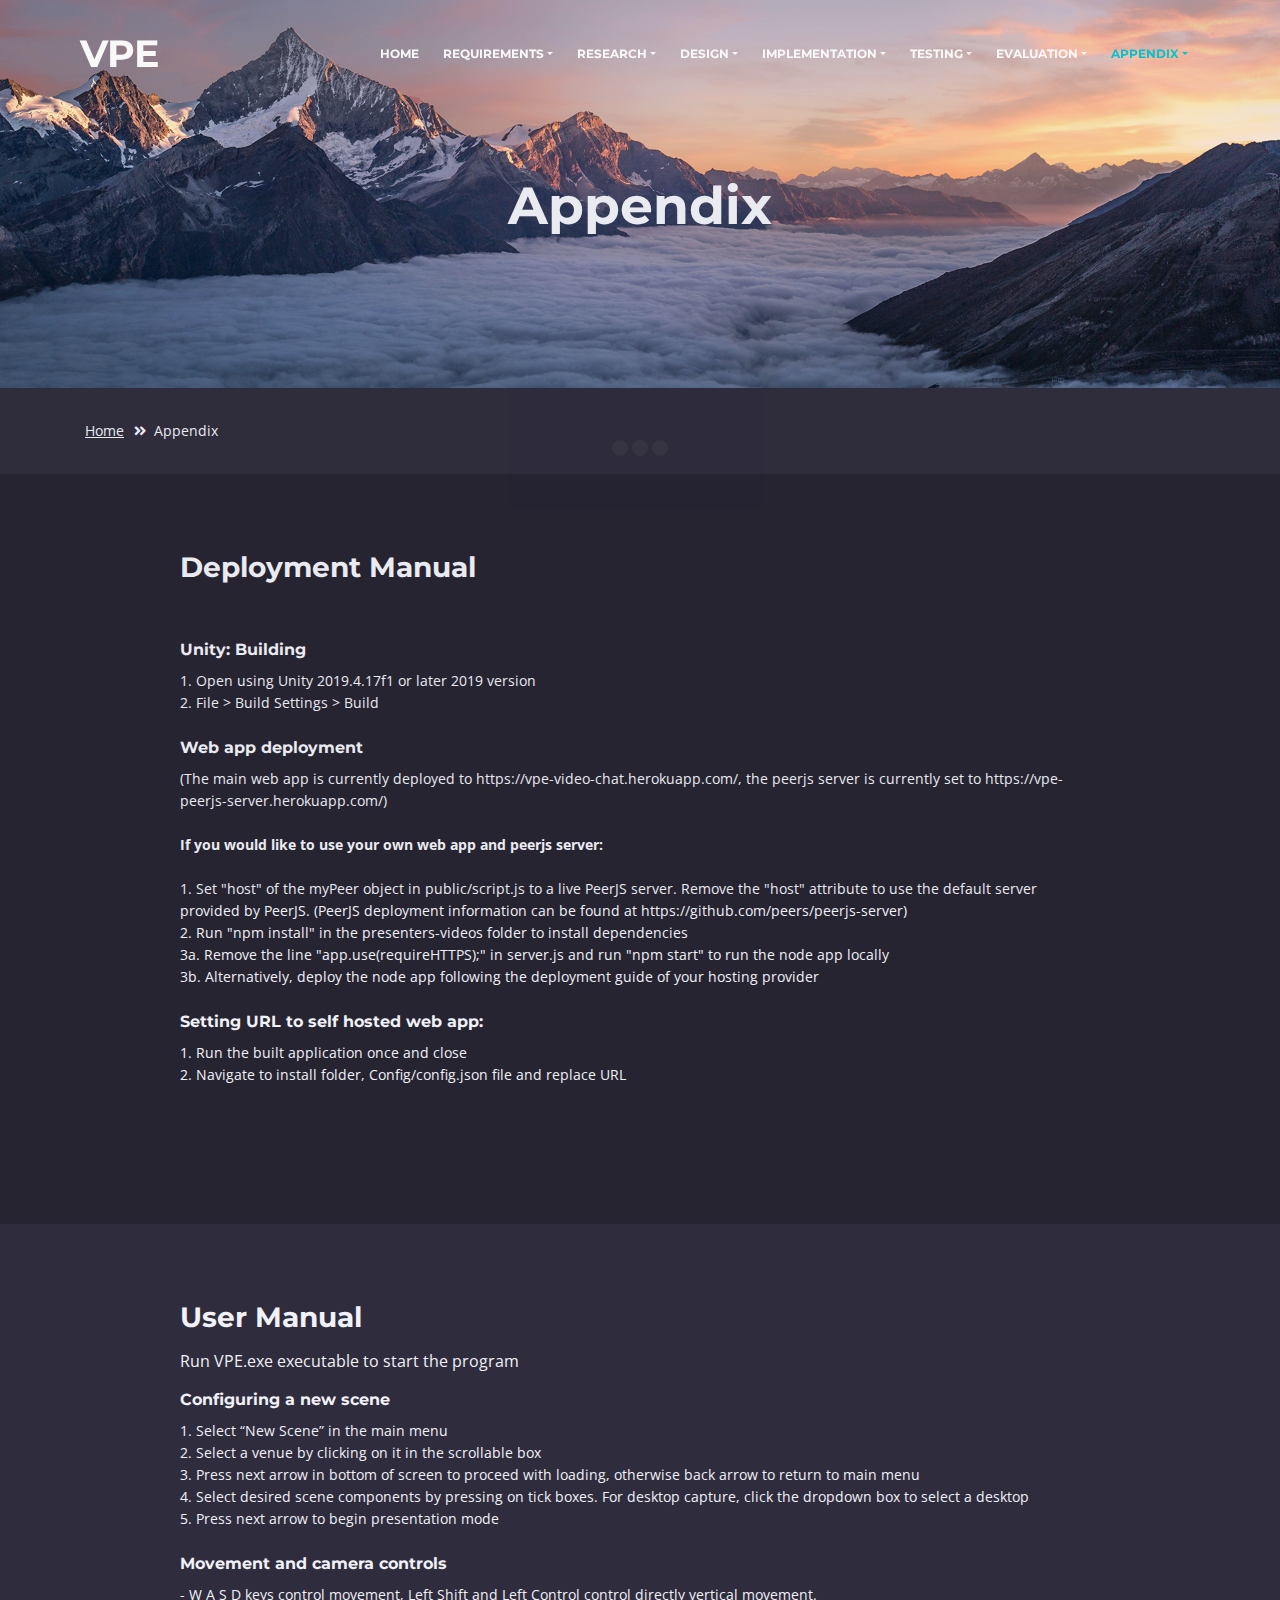
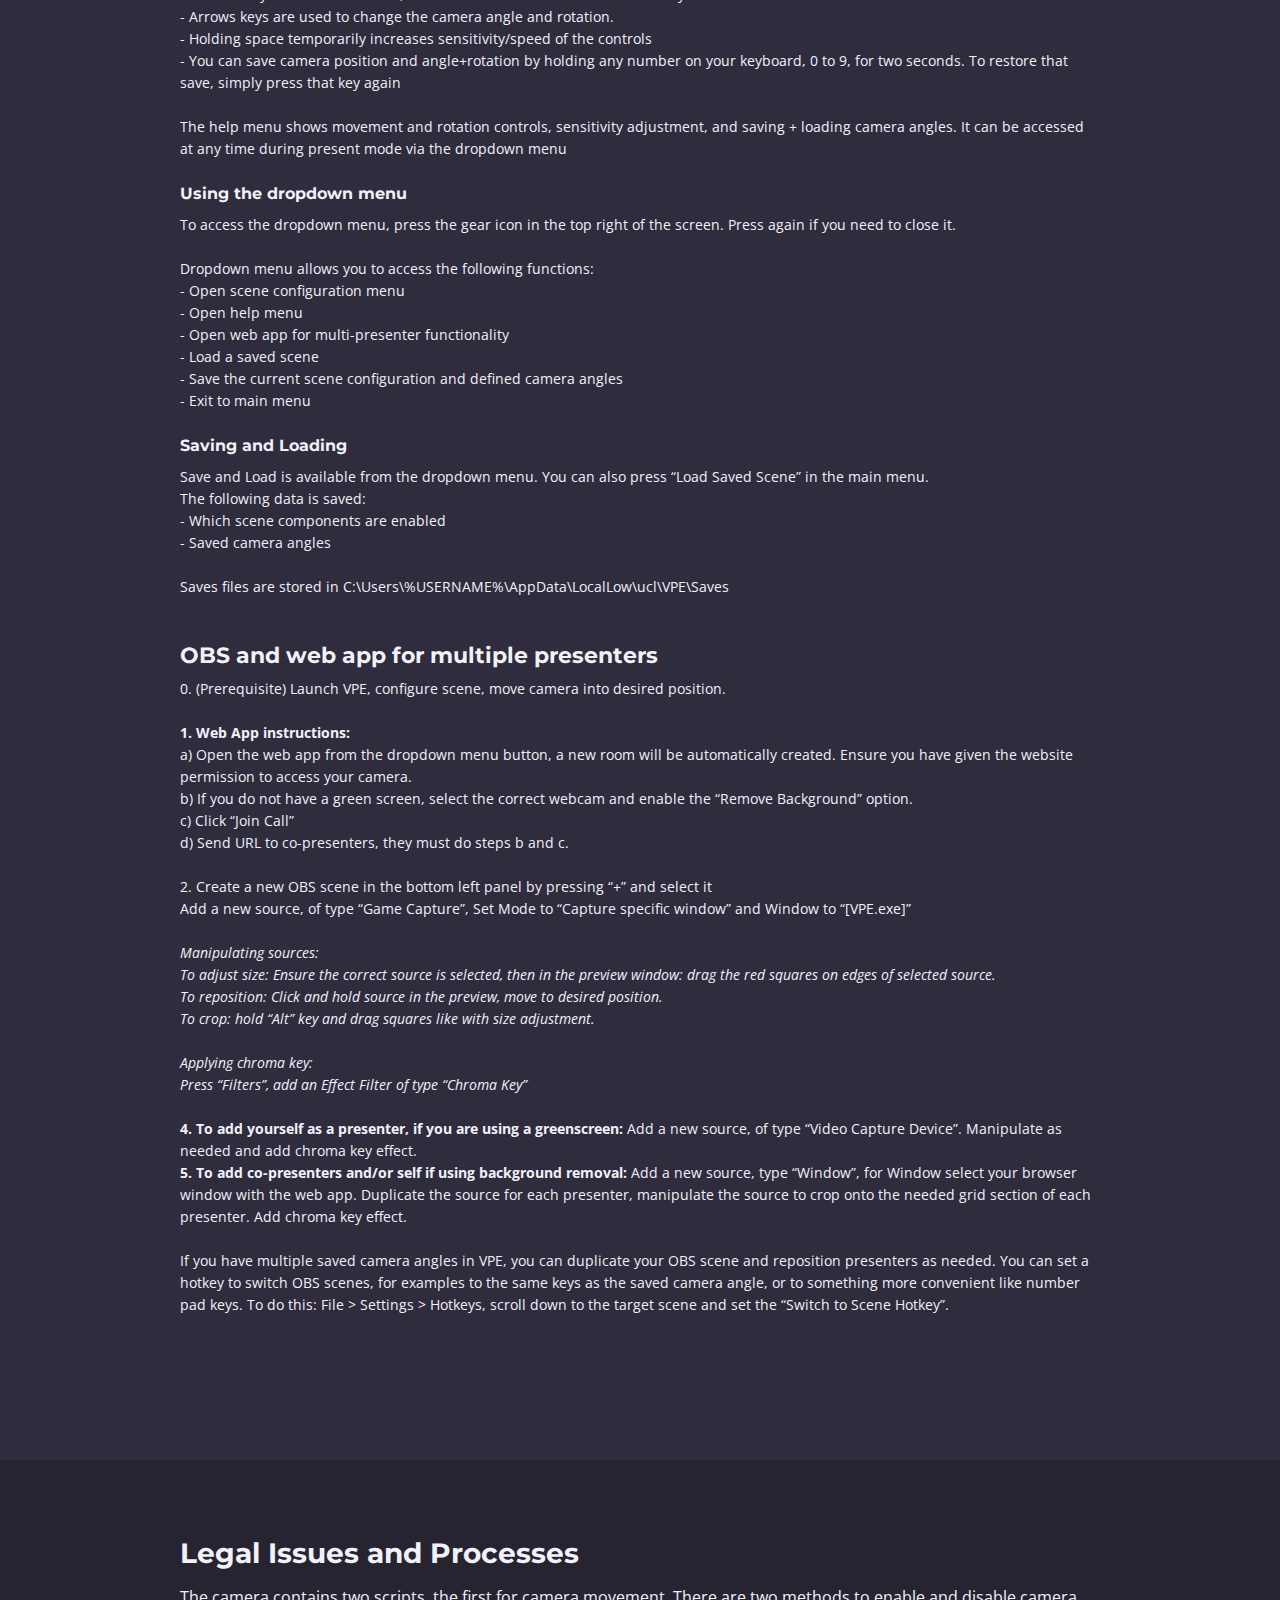
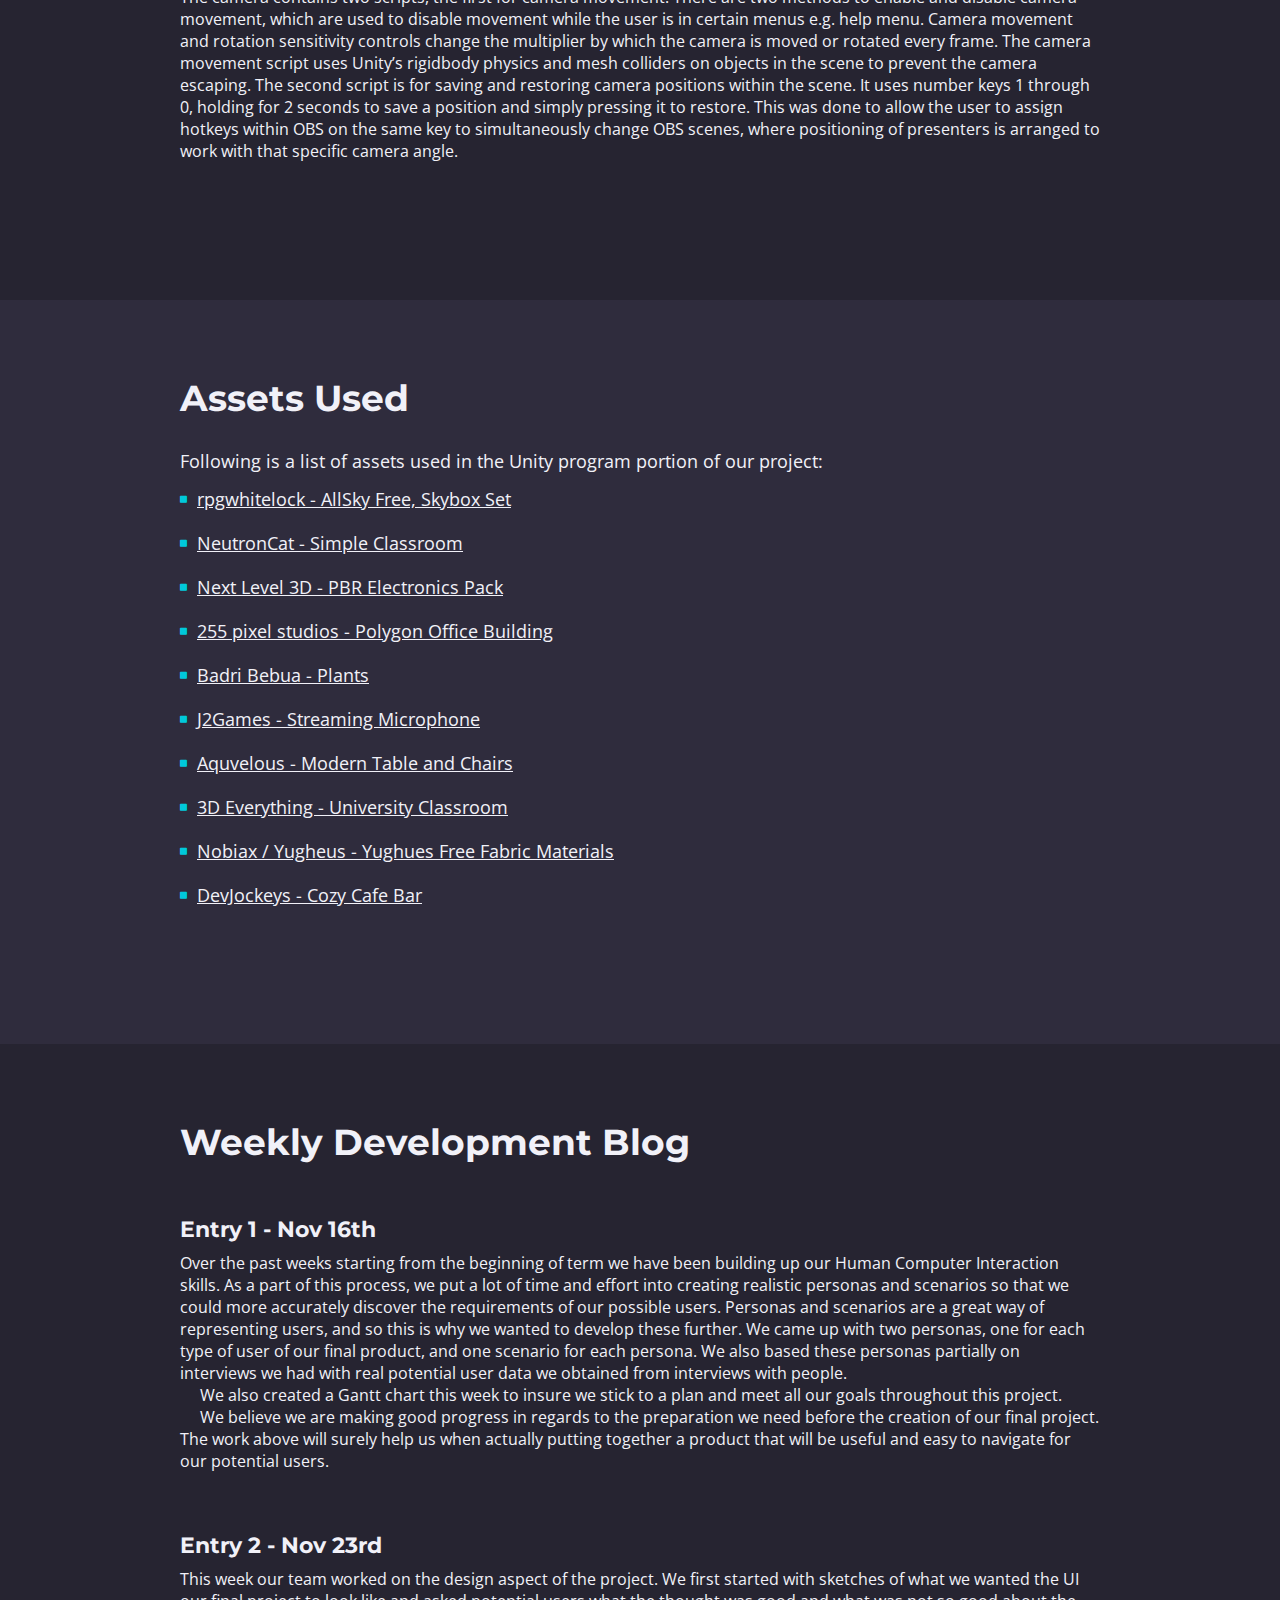
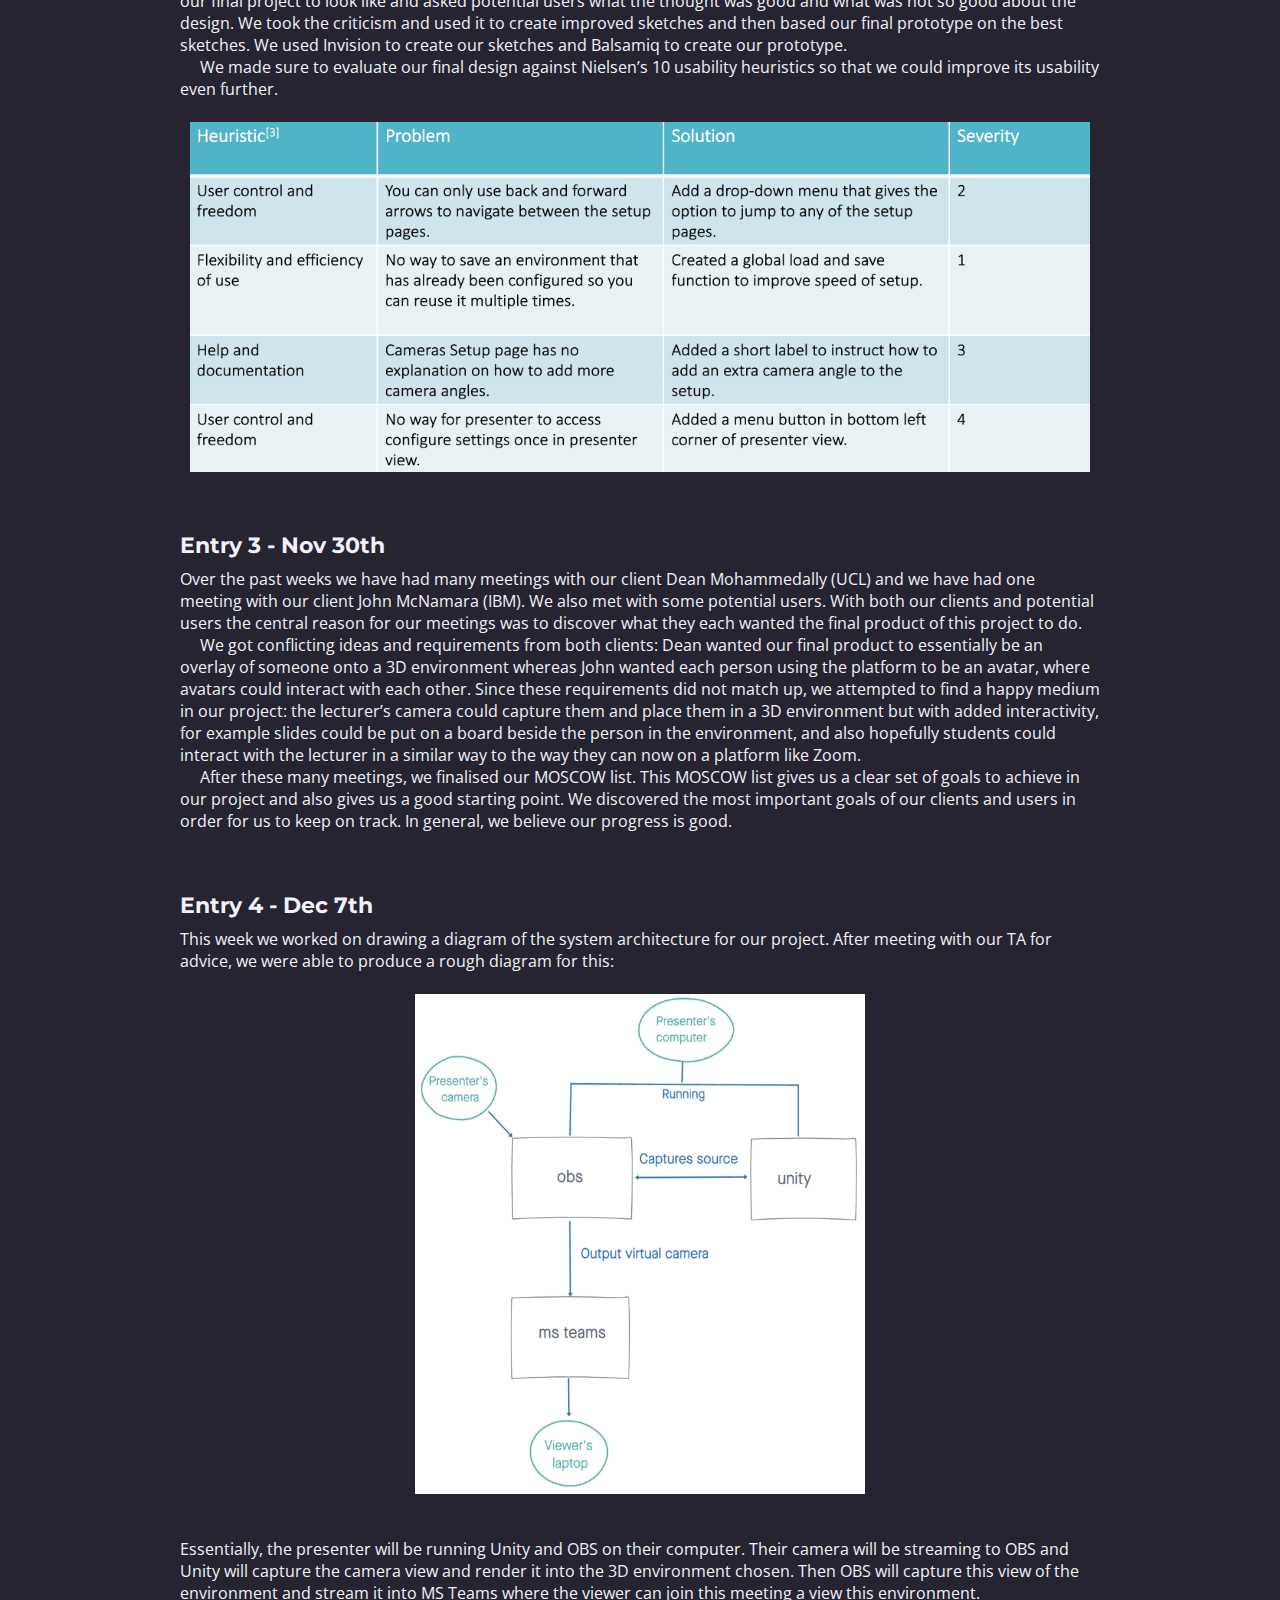
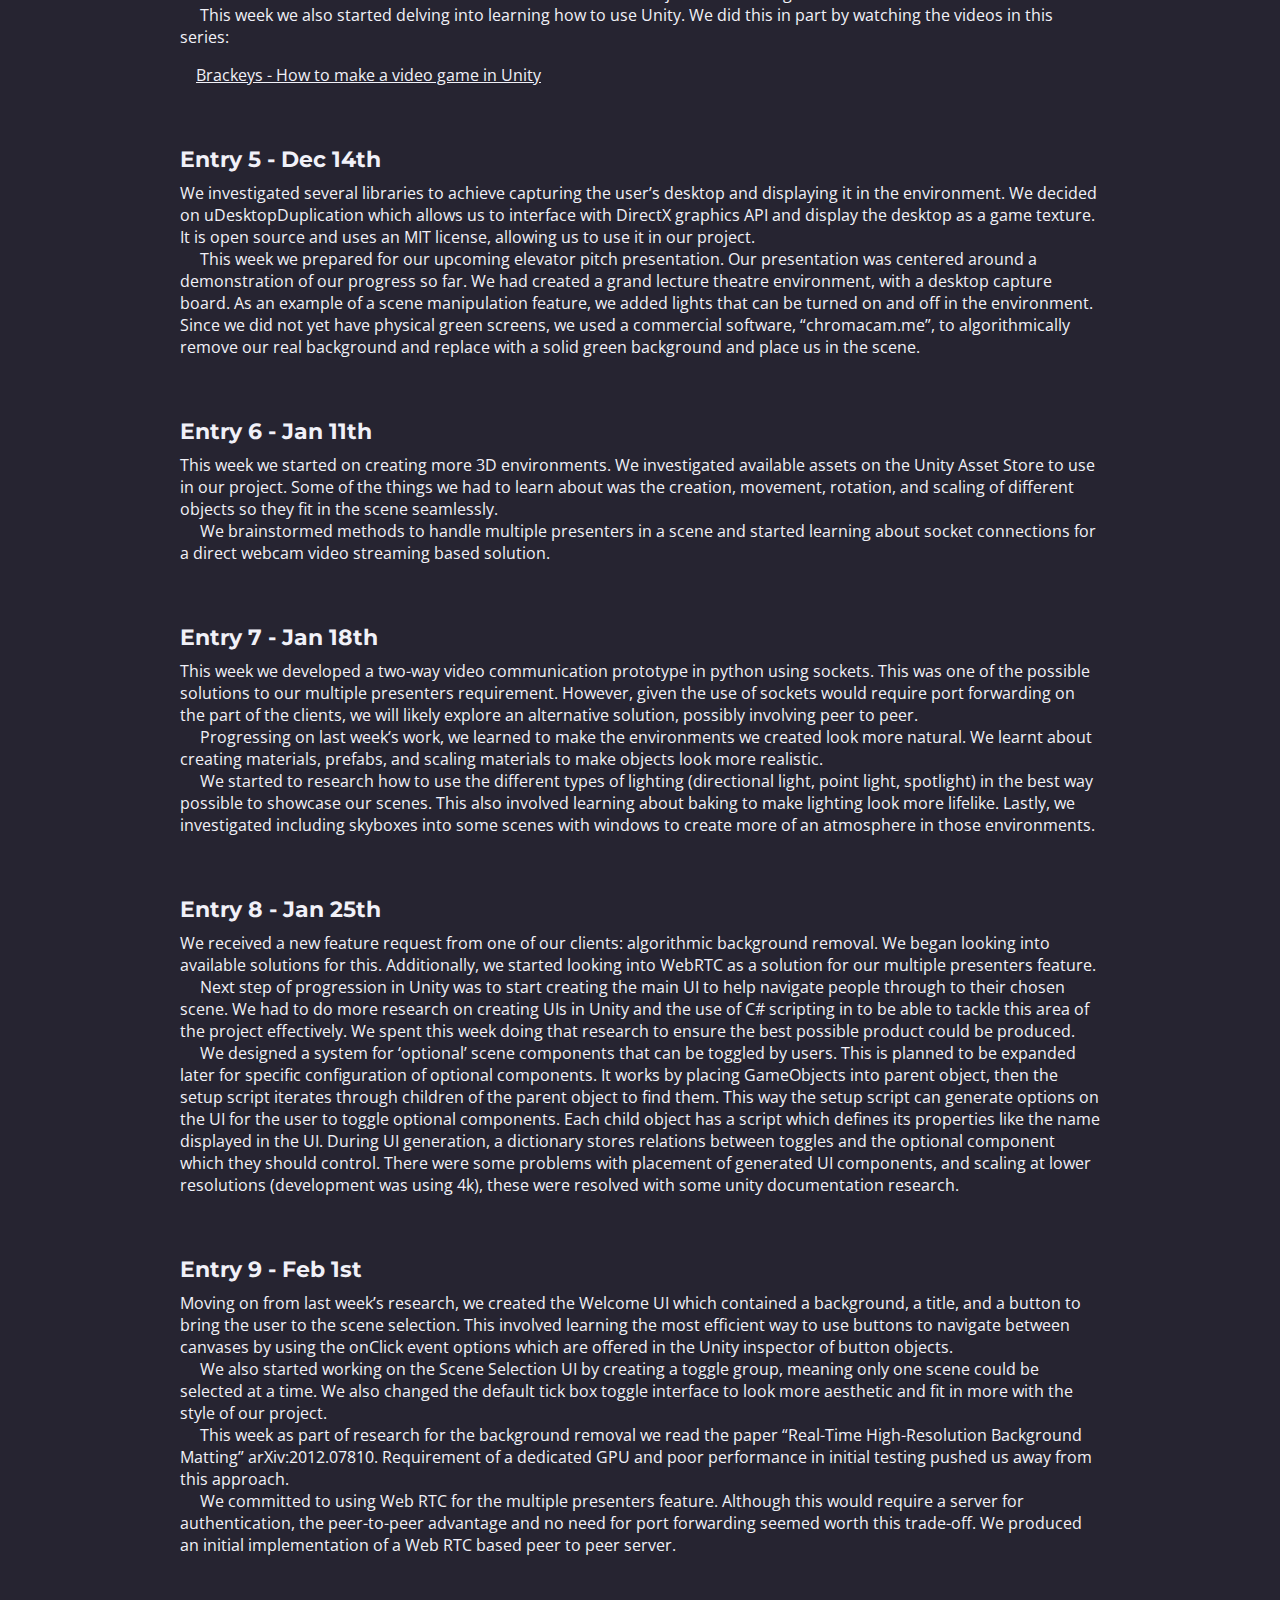
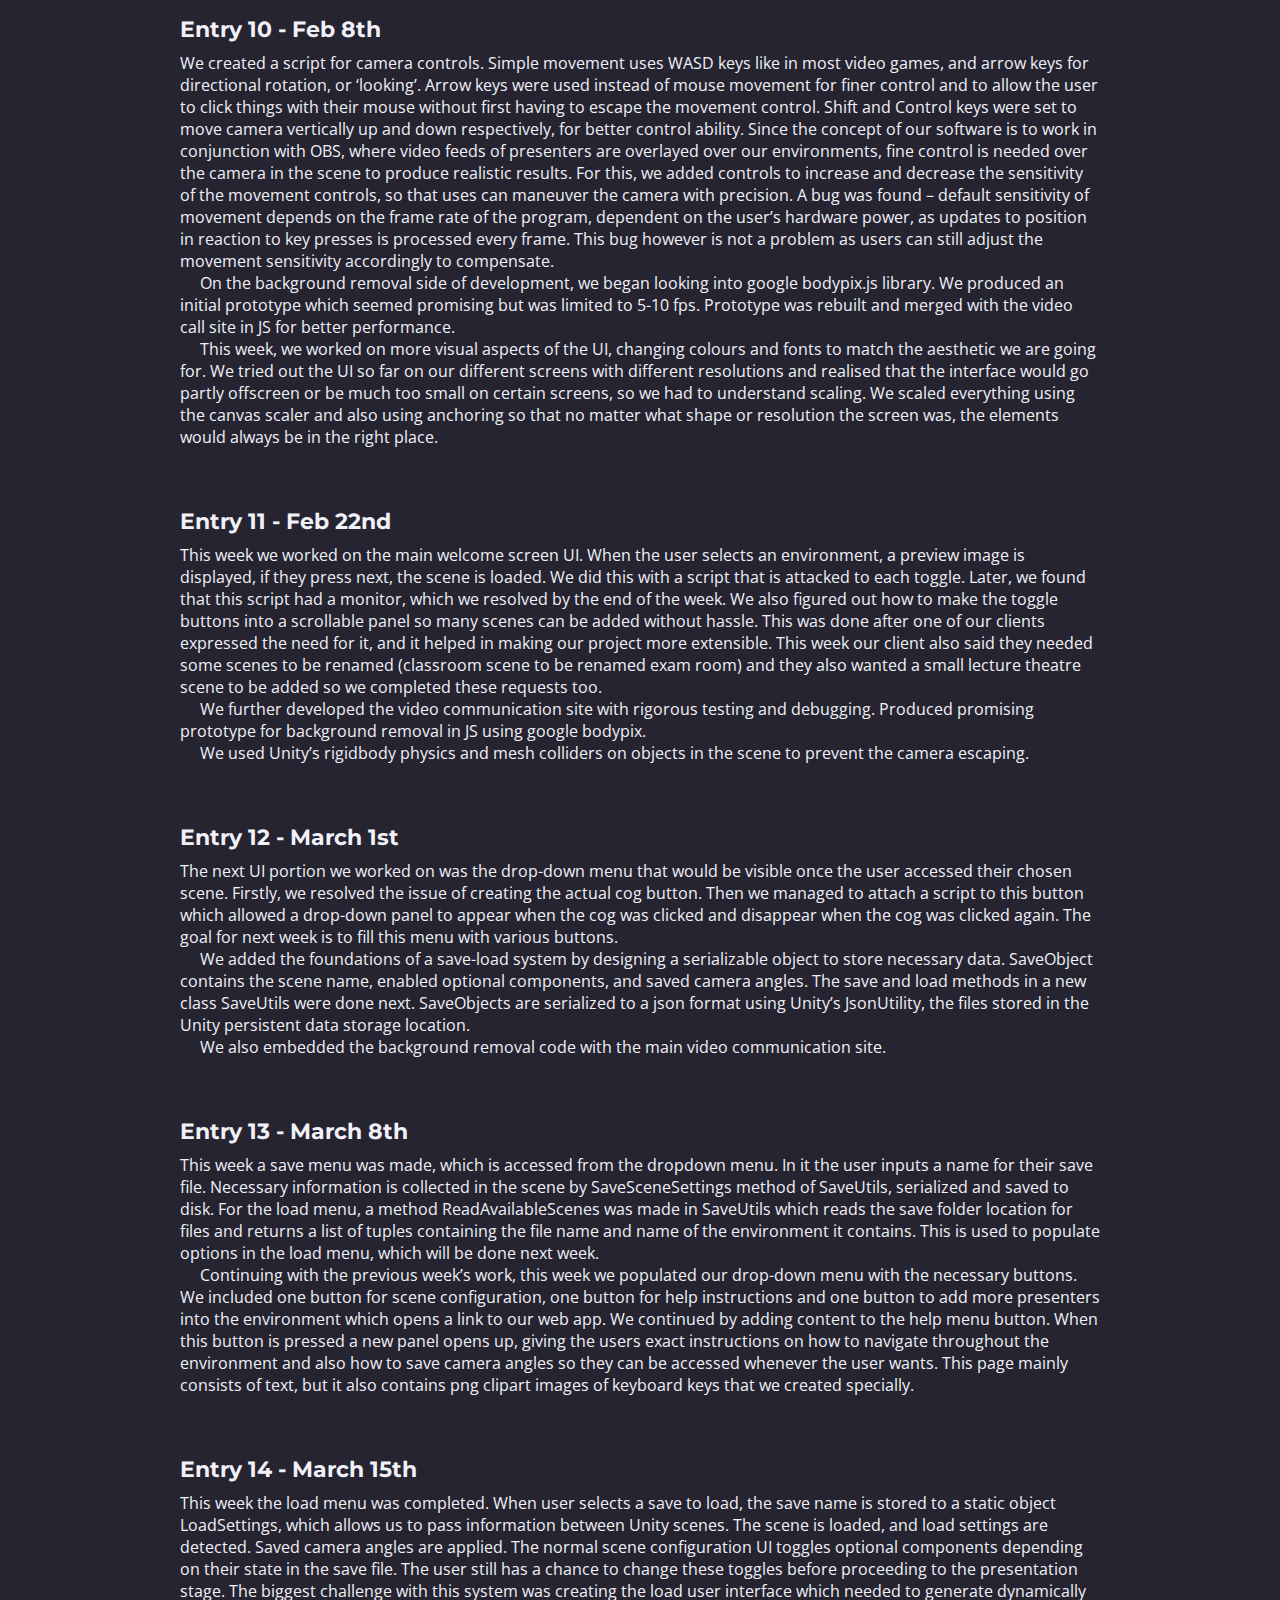
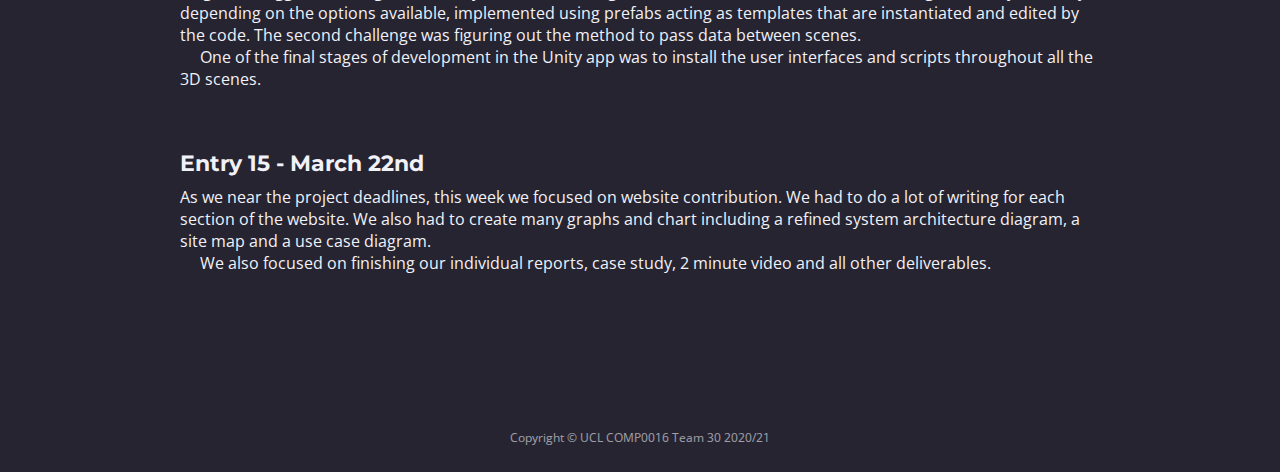
==== appendix.html @ 65104c5d "update" ====
<!DOCTYPE html>
<html lang="en">
<head>
    <meta charset="utf-8">
    <meta name="viewport" content="width=device-width, initial-scale=1, shrink-to-fit=no">
    
    <!-- SEO Meta Tags -->
    <meta name="description" content="Free mobile app HTML landing page template to help you build a great online presence for your app which will convert visitors into users">
    <meta name="author" content="Inovatik">

    <!-- OG Meta Tags to improve the way the post looks when you share the page on LinkedIn, Facebook, Google+ -->
	<meta property="og:site_name" content="" /> <!-- website name -->
	<meta property="og:site" content="" /> <!-- website link -->
	<meta property="og:title" content=""/> <!-- title shown in the actual shared post -->
	<meta property="og:description" content="" /> <!-- description shown in the actual shared post -->
	<meta property="og:image" content="" /> <!-- image link, make sure it's jpg -->
	<meta property="og:url" content="" /> <!-- where do you want your post to link to -->
	<meta property="og:type" content="article" />

    <!-- Website Title -->
    <title>Appendix - Team 30 - VPE Project Website</title>
    
    <!-- Styles -->
    <link href="https://fonts.googleapis.com/css?family=Open+Sans:300,300i,400,400i,600,600i,700,700i" rel="stylesheet">
    <link href="https://fonts.googleapis.com/css?family=Montserrat:600,700" rel="stylesheet">
    <link href="css/bootstrap.css" rel="stylesheet">
    <link href="css/fontawesome-all.css" rel="stylesheet">
    <link href="css/swiper.css" rel="stylesheet">
	<link href="css/magnific-popup.css" rel="stylesheet">
    <link href="css/styles.css" rel="stylesheet">
	
	<!-- Favicon  -->
    <link rel="icon" href="images/favicon.png">
</head>
<body data-spy="scroll" data-target=".fixed-top">
    
    <!-- Preloader -->
	<div class="spinner-wrapper">
        <div class="spinner">
            <div class="bounce1"></div>
            <div class="bounce2"></div>
            <div class="bounce3"></div>
        </div>
    </div>
    <!-- end of preloader -->
    

    <!-- Navbar -->
    <nav class="navbar navbar-expand-md navbar-dark navbar-custom fixed-top">
        <!-- Text Logo - Use this if you don't have a graphic logo -->
        <a class="navbar-brand logo-text page-scroll" href="index.html">VPE</a>

        <!-- Image Logo -->
         <!-- <a class="navbar-brand logo-image" href="index.html"><img src="images/logo.svg" alt="alternative"></a> -->
        
        <!-- Mobile Menu Toggle Button -->
        <button class="navbar-toggler" type="button" data-toggle="collapse" data-target="#navbarsExampleDefault" aria-controls="navbarsExampleDefault" aria-expanded="false" aria-label="Toggle navigation">
            <span class="navbar-toggler-awesome fas fa-bars"></span>
            <span class="navbar-toggler-awesome fas fa-times"></span>
        </button>
        <!-- end of mobile menu toggle button -->

        <div class="collapse navbar-collapse" id="navbarsExampleDefault">
            <ul class="navbar-nav ml-auto">
                <li class="nav-item">
                    <a class="nav-link page-scroll" href="index.html">HOME <span class="sr-only">(current)</span></a>
                </li>
                <li class="nav-item dropdown">
                    <a class="nav-link dropdown-toggle page-scroll" href="requirements.html#header" id="navbarDropdown" role="button" aria-haspopup="true" aria-expanded="false">REQUIREMENTS</a>
                    <div class="dropdown-menu" aria-labelledby="navbarDropdown">
                        <a class="dropdown-item" href="requirements.html#project-background"><span class="item-text">PROJECT BACKGROUND</span></a>
                        <div class="dropdown-items-divide-hr"></div>
                        <a class="dropdown-item" href="requirements.html#client-intro"><span class="item-text">CLIENT INTRO</span></a>
                        <div class="dropdown-items-divide-hr"></div>
                        <a class="dropdown-item" href="requirements.html#project-goals"><span class="item-text">PROJECT GOALS</span></a>
                        <div class="dropdown-items-divide-hr"></div>
                        <a class="dropdown-item" href="requirements.html#requirement-gathering"><span class="item-text">REQUIREMENT GATHERING</span></a>
                        <div class="dropdown-items-divide-hr"></div>
                        <a class="dropdown-item" href="requirements.html#personas"><span class="item-text">PERSONAS AND SCENARIOS</span></a>
                        <div class="dropdown-items-divide-hr"></div>
                        <a class="dropdown-item" href="requirements.html#use-case"><span class="item-text">USE CASE DIAGRAM</span></a>
                        <div class="dropdown-items-divide-hr"></div>
                        <a class="dropdown-item" href="requirements.html#moscow"><span class="item-text">MOSCOW</span></a>
                    </div>
                </li>
                <li class="nav-item dropdown">
                    <a class="nav-link dropdown-toggle page-scroll" href="research.html#header" id="navbarDropdown" role="button" aria-haspopup="true" aria-expanded="false">RESEARCH</a>
                    <div class="dropdown-menu" aria-labelledby="navbarDropdown">
                        <a class="dropdown-item" href="research.html#related-projects"><span class="item-text">RELATED PROJECTS REVIEW</span></a>
                        <div class="dropdown-items-divide-hr"></div>
                        <a class="dropdown-item" href="research.html#tech-review"><span class="item-text">TECHNOLOGY REVIEW</span></a>                        
                    </div>
                </li>
                <!-- Dropdown Menu --> 
                <li class="nav-item dropdown">
                    <a class="nav-link dropdown-toggle page-scroll" href="design.html#header" id="navbarDropdown" role="button" aria-haspopup="true" aria-expanded="false">DESIGN</a>
                    <div class="dropdown-menu" aria-labelledby="navbarDropdown">
                        <a class="dropdown-item" href="design.html#ui-design"><span class="item-text">UI DESIGN</span></a>
                        <div class="dropdown-items-divide-hr"></div>
                        <a class="dropdown-item" href="design.html#system-design"><span class="item-text">SYSTEM DESIGN</span></a>
                    </div>
                </li>
                <!-- end of dropdown menu -->
                <li class="nav-item dropdown">
                    <a class="nav-link dropdown-toggle page-scroll" href="implementation.html#header" id="navbarDropdown" role="button" aria-haspopup="true" aria-expanded="false">IMPLEMENTATION</a>
                    <div class="dropdown-menu" aria-labelledby="navbarDropdown">
                        <a class="dropdown-item" href="implementation.html#unity"><span class="item-text">UNITY</span></a>
                        <div class="dropdown-items-divide-hr"></div>
                        <a class="dropdown-item" href="implementation.html#webapp"><span class="item-text">WEB APP</span></a>
                    </div>
                </li>
                <li class="nav-item dropdown">
                    <a class="nav-link dropdown-toggle page-scroll" href="testing.html#header" id="navbarDropdown" role="button" aria-haspopup="true" aria-expanded="false">TESTING</a>
                    <div class="dropdown-menu" aria-labelledby="navbarDropdown">
                        <a class="dropdown-item" href="testing.html#overview"><span class="item-text">OVERVIEW</span></a>
                        <div class="dropdown-items-divide-hr"></div>
                        <a class="dropdown-item" href="testing.html#compatibility"><span class="item-text">COMPATIBILITY TESTING</span></a>
                        <div class="dropdown-items-divide-hr"></div>
                        <a class="dropdown-item" href="testing.html#responsive-design"><span class="item-text">RESPONSIVE DESIGN</span></a>
                        <div class="dropdown-items-divide-hr"></div>
                        <a class="dropdown-item" href="testing.html#stress"><span class="item-text">STRESS TESTING</span></a>
                        <div class="dropdown-items-divide-hr"></div>
                        <a class="dropdown-item" href="testing.html#alpha"><span class="item-text">ALPHA TESTING</span></a>
                        <div class="dropdown-items-divide-hr"></div>
                        <a class="dropdown-item" href="testing.html#beta"><span class="item-text">BETA TESTING</span></a>
                    </div>
                </li>
                <li class="nav-item dropdown">
                    <a class="nav-link dropdown-toggle page-scroll" href="evaluation.html#header" id="navbarDropdown" role="button" aria-haspopup="true" aria-expanded="false">EVALUATION</a>
                    <div class="dropdown-menu" aria-labelledby="navbarDropdown">
                        <a class="dropdown-item" href="evaluation.html#achievement-summary"><span class="item-text">ACHIEVEMENT SUMMARY</span></a>
                        <div class="dropdown-items-divide-hr"></div>
                        <a class="dropdown-item" href="evaluation.html#known-bugs"><span class="item-text">KNOWN BUGS</span></a>
                        <div class="dropdown-items-divide-hr"></div>
                        <a class="dropdown-item" href="evaluation.html#contributions"><span class="item-text">CONTRIBUTIONS</span></a>
                        <div class="dropdown-items-divide-hr"></div>
                        <a class="dropdown-item" href="evaluation.html#critical-analysis"><span class="item-text">CRITICAL ANALYSIS</span></a>
                    </div>
                </li>
                <li class="nav-item dropdown">
                    <a class="nav-link dropdown-toggle page-scroll" href="#header" id="navbarDropdown" role="button" aria-haspopup="true" aria-expanded="false">APPENDIX</a>
                    <div class="dropdown-menu" aria-labelledby="navbarDropdown">
                        <a class="dropdown-item" href="#deployment-manual"><span class="item-text">DEPLOYMENT MANUAL</span></a>
                        <div class="dropdown-items-divide-hr"></div>
                        <a class="dropdown-item" href="#user-manual"><span class="item-text">USER MANUAL</span></a>
                        <div class="dropdown-items-divide-hr"></div>
                        <a class="dropdown-item" href="#legal-issues"><span class="item-text">LEGAL ISSUES AND PROCESSES</span></a>
                        <div class="dropdown-items-divide-hr"></div>
                        <a class="dropdown-item" href="#assets"><span class="item-text">ASSETS USED</span></a>
                        <div class="dropdown-items-divide-hr"></div>
                        <a class="dropdown-item" href="#dev-blog"><span class="item-text">DEVELOPMENT BLOG</span></a>
                    </div>
                </li>
            </ul>
        </div>
    </nav> <!-- end of navbar -->

    <!-- Header -->
    <header id="header" class="ex-header">
        <div class="container">
            <div class="row">
                <div class="col-md-12">
                    <h1>Appendix</h1>
                </div> <!-- end of col -->
            </div> <!-- end of row -->
        </div> <!-- end of container -->
    </header> <!-- end of ex-header -->
    <!-- end of header -->


    <!-- Breadcrumbs -->
    <div class="ex-basic-1">
        <div class="container">
            <div class="row">
                <div class="col-lg-12">
                    <div class="breadcrumbs">
                        <a href="index.html">Home</a><i class="fa fa-angle-double-right"></i><span>Appendix</span>
                    </div> <!-- end of breadcrumbs -->
                </div> <!-- end of col -->
            </div> <!-- end of row -->
        </div> <!-- end of container -->
    </div> <!-- end of ex-basic-1 -->
    <!-- end of breadcrumbs -->


    <div id="deployment-manual" class="ex-basic-2">
        <div class="container">
            <div class="row">
                <div class="col-lg-10 offset-lg-1">
                    <div class="text-container">
                        <h3>Deployment Manual</h3>
                        <br>
                        <p style = "font-family:Open sans;font-size:16px;">
                            <h6>Unity: Building</h6>
                            1. Open using Unity 2019.4.17f1 or later 2019 version<br>
                            2. File > Build Settings > Build<br>
                            <br>
                            <h6>Web app deployment</h6>
                            (The main web app is currently deployed to https://vpe-video-chat.herokuapp.com/, the peerjs server is currently set to https://vpe-peerjs-server.herokuapp.com/)<br><br>

                            <b>If you would like to use your own web app and peerjs server: </b> <br><br>

                            1. Set "host" of the myPeer object in public/script.js to a live PeerJS server. Remove the "host" attribute to use the default server provided by PeerJS.
                            (PeerJS deployment information can be found at https://github.com/peers/peerjs-server)<br>
                            2. Run "npm install" in the presenters-videos folder to install dependencies <br>
                            3a. Remove the line "app.use(requireHTTPS);" in server.js and run "npm start" to run the node app locally<br>
                            3b. Alternatively, deploy the node app following the deployment guide of your hosting provider<br>
                            <br>
                            <h6>Setting URL to self hosted web app:</h6>
                            1. Run the built application once and close<br>
                            2. Navigate to install folder, Config/config.json file and replace URL<br>
                        </p>

                      

                    </div> <!-- end of text-container-->
                </div>
            </div>
        </div>
    </div>

    <div id="user-manual" class="ex-basic-2b">
        <div class="container">
            <div class="row">
                <div class="col-lg-10 offset-lg-1">
                    <div class="text-container">
                        <h3>User Manual</h3>
                        <p style = "font-family:Open sans;font-size:16px;">
                            Run VPE.exe executable to start the program<br>

                            <h6>Configuring a new scene</h6>
                            1. Select “New Scene” in the main menu<br>
                            2. Select a venue by clicking on it in the scrollable box<br>
                            3. Press next arrow in bottom of screen to proceed with loading, otherwise back arrow to return to main menu<br>
                            4. Select desired scene components by pressing on tick boxes. For desktop capture, click the dropdown box to select a desktop<br>
                            5. Press next arrow to begin presentation mode<br>
                            <br>

                            <h6>Movement and camera controls</h6>
                            - W A S D keys control movement, Left Shift and Left Control control directly vertical movement. <br>
                            - Arrows keys are used to change the camera angle and rotation. <br>
                            - Holding space temporarily increases sensitivity/speed of the controls<br>
                            - You can save camera position and angle+rotation by holding any number on your keyboard, 0 to 9,
                             for two seconds. To restore that save, simply press that key again<br>
                            <br>
                            The help menu shows movement and rotation controls, sensitivity adjustment, and saving + loading camera angles. 
                            It can be accessed at any time during present mode via the dropdown menu<br>
                            <br>

                            <h6>Using the dropdown menu</h6>
                            To access the dropdown menu, press the gear icon in the top right of the screen. Press again if you
                             need to close it.<br>
                            <br>
                            Dropdown menu allows you to access the following functions:<br>
                            - Open scene configuration menu <br>
                            - Open help menu<br>
                            - Open web app for multi-presenter functionality <br>
                            - Load a saved scene<br>
                            - Save the current scene configuration and defined camera angles <br>
                            - Exit to main menu<br>
                            <br>

                            <h6>Saving and Loading</h6>
                            Save and Load is available from the dropdown menu. You can also press “Load Saved Scene” in the main menu.<br>
                            The following data is saved:<br>
                            - Which scene components are enabled<br>
                            - Saved camera angles<br>
                            <br>
                            Saves files are stored in C:\Users\%USERNAME%\AppData\LocalLow\ucl\VPE\Saves<br>
                            <br><br>

                            <h4>OBS and web app for multiple presenters </h4>

                            0. (Prerequisite) Launch VPE, configure scene, move camera into desired position.<br>
                            <br>
                            <b>1. Web App instructions:</b><br>
                            a) Open the web app from the dropdown menu button, a new room will be automatically created. Ensure you have given the website
                             permission to access your camera.<br>
                            b) If you do not have a green screen, select the correct webcam and enable the “Remove Background” option. <br>
                            c) Click “Join Call”<br>
                            d) Send URL to co-presenters, they must do steps b and c. <br>
                            <br>
                            2. Create a new OBS scene in the bottom left panel by pressing “+” and select it<br>
                            Add a new source, of type “Game Capture”, Set Mode to “Capture specific window”  and Window to “[VPE.exe]”<br>
                            <br>
                            <i>Manipulating sources: <br>
                            To adjust size: Ensure the correct source is selected, then in the preview window: drag the red squares on edges of
                             selected source.<br>
                            To reposition: Click and hold source in the preview, move to desired position.<br>
                            To crop: hold “Alt” key and drag squares like with size adjustment. <br>
                            <br>
                                Applying chroma key:<br>
                            Press “Filters”, add an Effect Filter of type “Chroma Key”<br></i>
                            <br>
                            <b>4. To add yourself as a presenter, if you are using a greenscreen:</b> Add a new source, of type “Video Capture Device”. Manipulate 
                            as needed and add chroma key effect.<br>
                            <b>5. To add co-presenters and/or self if using background removal:</b> Add a new source, type “Window”, for Window select your browser
                             window with the web app. Duplicate the source for each presenter, manipulate the source to crop onto the needed grid section
                              of each presenter. Add chroma key effect. <br>
                            <br>
                            If you have multiple saved camera angles in VPE, you can duplicate your OBS scene and reposition presenters as needed. You can 
                            set a hotkey to switch OBS scenes, for examples to the same keys as the saved camera angle, or to something more convenient
                             like number pad keys. To do this: File > Settings > Hotkeys, scroll down to the target scene 
                             and set the “Switch to Scene Hotkey”.<br>
                            <br>

                            

                        </p>

                      

                    </div> <!-- end of text-container-->
                </div>
            </div>
        </div>
    </div>

    <div id="legal-issues" class="ex-basic-2">
        <div class="container">
            <div class="row">
                <div class="col-lg-10 offset-lg-1">
                    <div class="text-container">
                        <h3>Legal Issues and Processes</h3>
                        <p style = "font-family:Open sans;font-size:16px;">
                            The camera contains two scripts, the first for camera movement. There are two methods to enable and disable camera movement, which are used to disable movement while the user is in certain menus e.g. help menu. Camera movement and rotation sensitivity controls change the multiplier by which the camera is moved or rotated every frame. The camera movement script uses Unity’s rigidbody physics and mesh colliders on objects in the scene to prevent the camera escaping. The second script is for saving and restoring camera positions within the scene. It uses number keys 1 through 0, holding for 2 seconds to save a position and simply pressing it to restore. This was done to allow the user to assign hotkeys within OBS on the same key to simultaneously change OBS scenes, where positioning of presenters is arranged to work with that specific camera angle. 

                        
                        </p>

                      

                    </div> <!-- end of text-container-->
                </div>
            </div>
        </div>
    </div>

    <!-- Assets -->
    <div id="assets" class="ex-basic-2b"> 
        <div class="container">
            <div class="row">
                <div class="col-lg-10 offset-lg-1">
                    <div class="text-container">
                        <h2>Assets Used</h2>
                        <br>
                        <p style = "font-family:Open sans;font-size:18px;">
                            Following is a list of assets used in the Unity program portion of our project:
                            <br>
                            <ul class="list-unstyled li-space-lg">
                                <li class="media">
                                    <i class="fas fa-square"></i>
                                    <div class="media-body"><p style = "font-family:Open sans;font-size:18px;"><a href="https://assetstore.unity.com/packages/2d/textures-materials/sky/allsky-free-10-sky-skybox-set-146014">rpgwhitelock - AllSky Free, Skybox Set</a></p></div>
                                </li>
                                <li class="media">
                                    <i class="fas fa-square"></i>
                                    <div class="media-body"><p style = "font-family:Open sans;font-size:18px;"><a href="https://assetstore.unity.com/packages/3d/environments/simple-classroom-97585">NeutronCat - Simple Classroom</a></p></div>
                                </li>
                                <li class="media">
                                    <i class="fas fa-square"></i>
                                    <div class="media-body"><p style = "font-family:Open sans;font-size:18px;"><a href="https://assetstore.unity.com/packages/3d/props/electronics/pbr-electronics-pack-38741">Next Level 3D - PBR Electronics Pack</a></p></div>
                                </li>
                                <li class="media">
                                    <i class="fas fa-square"></i>
                                    <div class="media-body"><p style = "font-family:Open sans;font-size:18px;"><a href="https://assetstore.unity.com/packages/3d/environments/urban/polygon-office-building-82282">255 pixel studios - Polygon Office Building</a></p></div>
                                </li>
                                <li class="media">
                                    <i class="fas fa-square"></i>
                                    <div class="media-body"><p style = "font-family:Open sans;font-size:18px;"><a href="https://assetstore.unity.com/packages/3d/vegetation/plants/plants-150261">Badri Bebua - Plants</a></p></div>
                                </li>
                                <li class="media">
                                    <i class="fas fa-square"></i>
                                    <div class="media-body"><p style = "font-family:Open sans;font-size:18px;"><a href="https://assetstore.unity.com/packages/3d/props/electronics/streaming-microphone-178137">J2Games - Streaming Microphone</a></p></div>
                                </li>
                                <li class="media">
                                    <i class="fas fa-square"></i>
                                    <div class="media-body"><p style = "font-family:Open sans;font-size:18px;"><a href="https://assetstore.unity.com/packages/3d/props/interior/modern-table-with-chairs-83834">Aquvelous - Modern Table and Chairs</a></p></div>
                                </li>
                                <li class="media">
                                    <i class="fas fa-square"></i>
                                    <div class="media-body"><p style = "font-family:Open sans;font-size:18px;"><a href="https://assetstore.unity.com/packages/3d/props/interior/university-classroom-86107">3D Everything - University Classroom</a></p></div>
                                </li>
                                <li class="media">
                                    <i class="fas fa-square"></i>
                                    <div class="media-body"><p style = "font-family:Open sans;font-size:18px;"><a href="https://assetstore.unity.com/packages/2d/textures-materials/fabric/yughues-free-fabric-materials-13002">Nobiax / Yugheus - Yughues Free Fabric Materials</a></p></div>
                                </li>
                                <li class="media">
                                    <i class="fas fa-square"></i>
                                    <div class="media-body"><p style = "font-family:Open sans;font-size:18px;"><a href="https://assetstore.unity.com/packages/3d/environments/cozy-cafe-bar-159873">DevJockeys - Cozy Cafe Bar</a></p></div>
                                </li>
                            </ul>
                        </p>
                    </div> <!-- end of text-container-->
                </div>
            </div>
        </div>
    </div>

    <!-- Dev Blog -->
    <div id="dev-blog" class="ex-basic-2">
        <div class="container">
            <div class="row">
                <div class="col-lg-10 offset-lg-1">
                    <div class="text-container">
                        <h2>Weekly Development Blog</h2>
                        <br>
                        <br>
                        <h4>Entry 1 - Nov 16th</h4>
                        <p style = "font-family:Open sans;font-size:16px;">
                            Over the past weeks starting from the beginning of term we have been building up our Human Computer Interaction skills. As a part of this process, we put a lot of time and effort into creating realistic personas and scenarios so that we could more accurately discover the requirements of our possible users. Personas and scenarios are a great way of representing users, and so this is why we wanted to develop these further. We came up with two personas, one for each type of user of our final product, and one scenario for each persona. We also based these personas partially on interviews we had with real potential user data we obtained from interviews with people. 
                            <br> &emsp; We also created a Gantt chart this week to insure we stick to a plan and meet all our goals throughout this project. 
                            <br> &emsp; We believe we are making good progress in regards to the preparation we need before the creation of our final project. The work above will surely help us when actually putting together a product that will be useful and easy to navigate for our potential users. 
                        </p>
                        <br>
                        <br>
                        <h4>Entry 2 - Nov 23rd</h4>
                        <p style="font-family:Open sans;font-size:16px;">
                            This week our team worked on the design aspect of the project. We first started with sketches of what we wanted the UI our final project to look like and asked potential users what the thought was good and what was not so good about the design. We took the criticism and used it to create improved sketches and then based our final prototype on the best sketches. We used Invision to create our sketches and Balsamiq to create our prototype.  
                            <br>
                            &emsp; We made sure to evaluate our final design against Nielsen’s 10 usability heuristics so that we could improve its usability even further. 
                            <br>
                            <br>
                            <img class="mx-auto d-block" src="images/PrototypeEvaluation.png" style="width:900px;height:350px;">
                        </p>
                        <br>
                        <br>
                        <h4>Entry 3 - Nov 30th</h4>
                        <p style="font-family:Open sans;font-size:16px;">
                            Over the past weeks we have had many meetings with our client Dean Mohammedally (UCL) and we have had one meeting with our client John McNamara (IBM). We also met with some potential users. With both our clients and potential users the central reason for our meetings was to discover what they each wanted the final product of this project to do. 
                            <br> &emsp; We got conflicting ideas and requirements from both clients: Dean wanted our final product to essentially be an overlay of someone onto a 3D environment whereas John wanted each person using the platform to be an avatar, where avatars could interact with each other.  
                            Since these requirements did not match up, we attempted to find a happy medium in our project: the lecturer’s camera could capture them and place them in a 3D environment but with added interactivity, for example slides could be put on a board beside the person in the environment, and also hopefully students could interact with the lecturer in a similar way to the way they can now on a platform like Zoom. 
                            <br> &emsp; After these many meetings, we finalised our MOSCOW list.
                            This MOSCOW list gives us a clear set of goals to achieve in our project and also gives us a good starting point. We discovered the most important goals of our clients and users in order for us to keep on track. In general, we believe our progress is good. 
                        </p>
                        <br>
                        <br>
                        <h4>Entry 4 - Dec 7th</h4>
                        <p style="font-family:Open sans;font-size:16px;">
                            This week we worked on drawing a diagram of the system architecture for our project. After meeting with our TA for advice, we were able to produce a rough diagram for this: 
                            <br>
                            <br>
                            <img class="mx-auto d-block" src="images/SimpleArchitectureDiagram.png" style="width:450px;height:500px;">
                            <br>
                            <br>
                            Essentially, the presenter will be running Unity and OBS on their computer. Their camera will be streaming to OBS and Unity will capture the camera view and render it into the 3D environment chosen. Then OBS will capture this view of the environment and stream it into MS Teams where the viewer can join this meeting a view this environment. 
                            <br> &emsp; This week we also started delving into learning how to use Unity. We did this in part by watching the videos in this series: 
                            <p style = "font-family:Open sans;font-size:16px;"> &emsp;<a href="https://www.youtube.com/watch?v=IlKaB1etrik&list=RDCMUCYbK_tjZ2OrIZFBvU6CCMiA&start_radio=1&t=0">Brackeys - How to make a video game in Unity</a></p>
                        </p>
                        <br>
                        <br>
                        <h4>Entry 5 - Dec 14th</h4>
                        <p style="font-family:Open sans;font-size:16px;">
                            We investigated several libraries to achieve capturing the user’s desktop and displaying it in the environment. We decided on uDesktopDuplication which allows us to interface with DirectX graphics API and display the desktop as a game texture. It is open source and uses an MIT license, allowing us to use it in our project.  
                            <br> &emsp; This week we prepared for our upcoming elevator pitch presentation. Our presentation was centered around a demonstration of our progress so far. We had created a grand lecture theatre environment, with a desktop capture board. As an example of a scene manipulation feature, we added lights that can be turned on and off in the environment. Since we did not yet have physical green screens, we used a commercial software, “chromacam.me”, to algorithmically remove our real background and replace with a solid green background and place us in the scene.  
                        </p>
                        <br>
                        <br>
                        <h4>Entry 6 - Jan 11th</h4>
                        <p style="font-family:Open sans;font-size:16px;">
                            This week we started on creating more 3D environments. We investigated available assets on the Unity Asset Store to use in our project. Some of the things we had to learn about was the creation, movement, rotation, and scaling of different objects so they fit in the scene seamlessly.  
                            <br> &emsp; We brainstormed methods to handle multiple presenters in a scene and started learning about socket connections for a direct webcam video streaming based solution. 
                        </p>
                        <br>
                        <br>
                        <h4>Entry 7 - Jan 18th</h4>
                        <p style="font-family:Open sans;font-size:16px;">
                            This week we developed a two-way video communication prototype in python using sockets. This was one of the possible solutions to our multiple presenters requirement. However, given the use of sockets would require port forwarding on the part of the clients, we will likely explore an alternative solution, possibly involving peer to peer. 

                            <br> &emsp; Progressing on last week’s work, we learned to make the environments we created look more natural. We learnt about creating materials, prefabs, and scaling materials to make objects look more realistic.  
                            
                            <br> &emsp; We started to research how to use the different types of lighting (directional light, point light, spotlight) in the best way possible to showcase our scenes. This also involved learning about baking to make lighting look more lifelike. Lastly, we investigated including skyboxes into some scenes with windows to create more of an atmosphere in those environments. 
                        </p>
                        <br>
                        <br>
                        <h4>Entry 8 - Jan 25th</h4>
                        <p style="font-family:Open sans;font-size:16px;">
                    
                            We received a new feature request from one of our clients: algorithmic background removal. We began looking into available solutions for this. Additionally, we started looking into WebRTC as a solution for our multiple presenters feature.  

                            <br> &emsp; Next step of progression in Unity was to start creating the main UI to help navigate people through to their chosen scene. We had to do more research on creating UIs in Unity and the use of C# scripting in to be able to tackle this area of the project effectively. We spent this week doing that research to ensure the best possible product could be produced. 

                            <br> &emsp; We designed a system for ‘optional’ scene components that can be toggled by users. This is planned to be expanded later for specific configuration of optional components. It works by placing GameObjects into parent object, then the setup script iterates through children of the parent object to find them. This way the setup script can generate options on the UI for the user to toggle optional components. Each child object has a script which defines its properties like the name displayed in the UI. During UI generation, a dictionary stores relations between toggles and the optional component which they should control. There were some problems with placement of generated UI components, and scaling at lower resolutions (development was using 4k), these were resolved with some unity documentation research.  
                        </p>
                        <br>
                        <br>
                        <h4>Entry 9 - Feb 1st</h4>
                        <p style="font-family:Open sans;font-size:16px;">
                            Moving on from last week’s research, we created the Welcome UI which contained a background, a title, and a button to bring the user to the scene selection. This involved learning the most efficient way to use buttons to navigate between canvases by using the onClick event options which are offered in the Unity inspector of button objects. 

                            <br> &emsp; We also started working on the Scene Selection UI by creating a toggle group, meaning only one scene could be selected at a time. We also changed the default tick box toggle interface to look more aesthetic and fit in more with the style of our project. 

                            <br> &emsp; This week as part of research for the background removal we read the paper “Real-Time High-Resolution Background Matting” arXiv:2012.07810. Requirement of a dedicated GPU and poor performance in initial testing pushed us away from this approach.  

                            <br> &emsp; We committed to using Web RTC for the multiple presenters feature. Although this would require a server for authentication, the peer-to-peer advantage and no need for port forwarding seemed worth this trade-off. We produced an initial implementation of a Web RTC based peer to peer server. 
                        </p>
                        <br>
                        <br>
                        <h4>Entry 10 - Feb 8th</h4>
                        <p style="font-family:Open sans;font-size:16px;">
                            We created a script for camera controls. Simple movement uses WASD keys like in most video games, and arrow keys for directional rotation, or ‘looking’. Arrow keys were used instead of mouse movement for finer control and to allow the user to click things with their mouse without first having to escape the movement control. Shift and Control keys were set to move camera vertically up and down respectively, for better control ability. Since the concept of our software is to work in conjunction with OBS, where video feeds of presenters are overlayed over our environments, fine control is needed over the camera in the scene to produce realistic results. For this, we added controls to increase and decrease the sensitivity of the movement controls, so that uses can maneuver the camera with precision. A bug was found – default sensitivity of movement depends on the frame rate of the program, dependent on the user’s hardware power, as updates to position in reaction to key presses is processed every frame. This bug however is not a problem as users can still adjust the movement sensitivity accordingly to compensate.  

                            <br> &emsp; On the background removal side of development, we began looking into google bodypix.js library. We produced an initial prototype which seemed promising but was limited to 5-10 fps. Prototype was rebuilt and merged with the video call site in JS for better performance. 

                            <br> &emsp; This week, we worked on more visual aspects of the UI, changing colours and fonts to match the aesthetic we are going for. We tried out the UI so far on our different screens with different resolutions and realised that the interface would go partly offscreen or be much too small on certain screens, so we had to understand scaling. We scaled everything using the canvas scaler and also using anchoring so that no matter what shape or resolution the screen was, the elements would always be in the right place. 
                        </p>
                        <br>
                        <br>
                        <h4>Entry 11 - Feb 22nd</h4>
                        <p style="font-family:Open sans;font-size:16px;">
                            This week we worked on the main welcome screen UI. When the user selects an environment, a preview image is displayed, if they press next, the scene is loaded. We did this with a script that is attacked to each toggle. Later, we found that this script had a monitor, which we resolved by the end of the week. We also figured out how to make the toggle buttons into a scrollable panel so many scenes can be added without hassle. This was done after one of our clients expressed the need for it, and it helped in making our project more extensible. This week our client also said they needed some scenes to be renamed (classroom scene to be renamed exam room) and they also wanted a small lecture theatre scene to be added so we completed these requests too.  

                            <br> &emsp; We further developed the video communication site with rigorous testing and debugging. Produced promising prototype for background removal in JS using google bodypix.  

                            <br> &emsp; We used Unity’s rigidbody physics and mesh colliders on objects in the scene to prevent the camera escaping. 
                        </p>
                        <br>
                        <br>
                        <h4>Entry 12 - March 1st</h4>
                        <p style="font-family:Open sans;font-size:16px;">
                            The next UI portion we worked on was the drop-down menu that would be visible once the user accessed their chosen scene. Firstly, we resolved the issue of creating the actual cog button. Then we managed to attach a script to this button which allowed a drop-down panel to appear when the cog was clicked and disappear when the cog was clicked again. The goal for next week is to fill this menu with various buttons. 

                            <br> &emsp; We added the foundations of a save-load system by designing a serializable object to store necessary data. SaveObject contains the scene name, enabled optional components, and saved camera angles. The save and load methods in a new class SaveUtils were done next. SaveObjects are serialized to a json format using Unity’s JsonUtility, the files stored in the Unity persistent data storage location.  

                            <br> &emsp; We also embedded the background removal code with the main video communication site. 
                        </p>
                        <br>
                        <br>
                        <h4>Entry 13 - March 8th</h4>
                        <p style="font-family:Open sans;font-size:16px;">
                            This week a save menu was made, which is accessed from the dropdown menu. In it the user inputs a name for their save file. Necessary information is collected in the scene by SaveSceneSettings method of SaveUtils, serialized and saved to disk. For the load menu, a method ReadAvailableScenes was made in SaveUtils which reads the save folder location for files and returns a list of tuples containing the file name and name of the environment it contains. This is used to populate options in the load menu, which will be done next week. 

                            <br> &emsp; Continuing with the previous week’s work, this week we populated our drop-down menu with the necessary buttons. We included one button for scene configuration, one button for help instructions and one button to add more presenters into the environment which opens a link to our web app. We continued by adding content to the help menu button. When this button is pressed a new panel opens up, giving the users exact instructions on how to navigate throughout the environment and also how to save camera angles so they can be accessed whenever the user wants. This page mainly consists of text, but it also contains png clipart images of keyboard keys that we created specially. 
                        </p>
                        <br>
                        <br>
                        <h4>Entry 14 - March 15th</h4>
                        <p style="font-family:Open sans;font-size:16px;">
                            This week the load menu was completed. When user selects a save to load, the save name is stored to a static object LoadSettings, which allows us to pass information between Unity scenes. The scene is loaded, and load settings are detected. Saved camera angles are applied. The normal scene configuration UI toggles optional components depending on their state in the save file. The user still has a chance to change these toggles before proceeding to the presentation stage. The biggest challenge with this system was creating the load user interface which needed to generate dynamically depending on the options available, implemented using prefabs acting as templates that are instantiated and edited by the code. The second challenge was figuring out the method to pass data between scenes.  

                            <br> &emsp; One of the final stages of development in the Unity app was to install the user interfaces and scripts throughout all the 3D scenes.  
                        </p>
                        <br>
                        <br>
                        <h4>Entry 15 - March 22nd</h4>
                        <p style="font-family:Open sans;font-size:16px;">
                            As we near the project deadlines, this week we focused on website contribution. We had to do a lot of writing for each section of the website. We also had to create many graphs and chart including a refined system architecture diagram, a site map and a use case diagram. 

                            <br> &emsp; We also focused on finishing our individual reports, case study, 2 minute video and all other deliverables. 
                        </p>
                      

                    </div> <!-- end of text-container-->
                </div>
            </div>
        </div>
    </div>
    
    




    <!-- Copyright -->
    <div class="copyright">
        <div class="container">
            <div class="row">
                <div class="col-lg-12">
                    <p class="p-small">Copyright © UCL COMP0016 Team 30 2020/21 </a></p>
                </div> <!-- end of col -->
            </div> <!-- enf of row -->
        </div> <!-- end of container -->
    </div> <!-- end of copyright --> 
    <!-- end of copyright -->

	
    <!-- Scripts -->
    <script src="js/jquery.min.js"></script> <!-- jQuery for Bootstrap's JavaScript plugins -->
    <script src="js/popper.min.js"></script> <!-- Popper tooltip library for Bootstrap -->
    <script src="js/bootstrap.min.js"></script> <!-- Bootstrap framework -->
    <script src="js/jquery.easing.min.js"></script> <!-- jQuery Easing for smooth scrolling between anchors -->
    <script src="js/swiper.min.js"></script> <!-- Swiper for image and text sliders -->
    <script src="js/jquery.magnific-popup.js"></script> <!-- Magnific Popup for lightboxes -->
    <script src="js/morphext.min.js"></script> <!-- Morphtext rotating text in the header -->
    <script src="js/validator.min.js"></script> <!-- Validator.js - Bootstrap plugin that validates forms -->
    <script src="js/scripts.js"></script> <!-- Custom scripts -->
    
</body>
</html>
---- css/styles.css ----
/* Template: Juno - Multipurpose Landing Page Pack
   Author: InovatikThemes
   Created: Mar 2019
   Description: Master CSS file
*/

/*****************************************
Table Of Contents:

01. General Styles
02. Preloader
03. Navigation
04. Header
05. Features
******************************************/

/*****************************************
Colors:

- Text, navbar links - white #f1f1f8
- Buttons, bullets, icons - turquoise #00c9db
- Navbar - navy #4633af
- Backgrounds - dark denim #262431
- Backgrounds - denim #2f2c3d
******************************************/


/******************************/
/*     01. General Styles     */
/******************************/
body,
html {
    width: 100%;
	height: 100%;
}

body, p {
	color: #f1f1f8; 
	font: 400 0.875rem/1.375rem "Open Sans", sans-serif;
}

.p-large {
	color: #f1f1f8;
	font: 400 1rem/1.5rem "Open Sans", sans-serif;
}

.p-small {
	color: #f1f1f8;
	font: 400 0.75rem/1.25rem "Open Sans", sans-serif;
}

.p-heading {
	margin-bottom: 3.75rem;
	text-align: center;
}

.li-space-lg li {
	margin-bottom: 0.375rem;
}

.indent {
	padding-left: 1.25rem;
}

h1 {
	color: #f1f1f8;
	font: 700 2.5rem/2.875rem "Montserrat", sans-serif;
}

h2 {
	color: #f1f1f8;
	font: 700 2.25rem/2.75rem "Montserrat", sans-serif;
}

h3 {
	color: #f1f1f8;
	font: 700 1.75rem/2.125rem "Montserrat", sans-serif;
}

h4 {
	color: #f1f1f8;
	font: 700 1.375rem/1.75rem "Montserrat", sans-serif;
}

h5 {
	color: #f1f1f8;
	font: 700 1.125rem/1.625rem "Montserrat", sans-serif;
}

h6 {
	color: #f1f1f8;
	font: 700 1rem/1.5rem "Montserrat", sans-serif;
}

p1 {
	color: #f1f1f8;
	font: 500 1rem/1.5rem "Open sans", sans-serif;
}

a {
	color: #f1f1f8;
	text-decoration: underline;
}

a:hover {
	color: #f1f1f8;
	text-decoration: underline;
}

a.turquoise {
	color: #00c9db;
}

a.white {
	color: #fff;
}

.testimonial-text {
	font: italic 400 1rem/1.5rem "Open Sans", sans-serif;
}

.testimonial-author {
	font: 700 1rem/1.5rem "Montserrat", sans-serif;
}

.btn-solid-reg {
	display: inline-block;
	padding: 1.1875rem 2.125rem 1.1875rem 2.125rem;
	border: 0.125rem solid #00c9db;
	border-radius: 2rem;
	background-color: #00c9db;
	color: #fff;
	font: 700 0.75rem/0 "Montserrat", sans-serif;
	text-decoration: none;
	transition: all 0.2s;
}

.btn-solid-reg:hover {
	background-color: transparent;
	color: #00c9db;
	text-decoration: none;
}

.btn-solid-lg {
	display: inline-block;
	padding: 1.375rem 2.625rem 1.375rem 2.625rem;
	border: 0.125rem solid #00c9db;
	border-radius: 2rem;
	background-color: #00c9db;
	color: #fff;
	font: 700 0.75rem/0 "Montserrat", sans-serif;
	text-decoration: none;
	transition: all 0.2s;
}

.btn-solid-lg:hover {
	background-color: transparent;
	color: #00c9db;
	text-decoration: none;
}

.btn-solid-lg .fab {
	margin-right: 0.5rem;
	font-size: 1.25rem;
	line-height: 0;
	vertical-align: top;
}

.btn-solid-lg .fab.fa-google-play {
	font-size: 1rem;
}

.btn-outline-reg {
	display: inline-block;
	padding: 1.1875rem 2.125rem 1.1875rem 2.125rem;
	border: 0.125rem solid #00c9db;
	border-radius: 2rem;
	background-color: transparent;
	color: #00c9db;
	font: 700 0.75rem/0 "Montserrat", sans-serif;
	text-decoration: none;
	transition: all 0.2s;
}

.btn-outline-reg:hover {
	background-color: #00c9db;
	color: #fff;
	text-decoration: none;
}

.btn-outline-lg {
	display: inline-block;
	padding: 1.375rem 2.625rem 1.375rem 2.625rem;
	border: 0.125rem solid #00c9db;
	border-radius: 2rem;
	background-color: transparent;
	color: #00c9db;
	font: 700 0.75rem/0 "Montserrat", sans-serif;
	text-decoration: none;
	transition: all 0.2s;
}

.btn-outline-lg:hover {
	background-color: #00c9db;
	color: #fff;
	text-decoration: none;
}

.btn-outline-sm {
	display: inline-block;
	padding: 1rem 1.625rem 0.875rem 1.625rem;
	border: 0.125rem solid #00c9db;
	border-radius: 2rem;
	background-color: transparent;
	color: #00c9db;
	font: 700 0.625rem/0 "Montserrat", sans-serif;
	text-decoration: none;
	transition: all 0.2s;
}

.btn-outline-sm:hover {
	background-color: #00c9db;
	color: #fff;
	text-decoration: none;
}

.form-group {
	position: relative;
	margin-bottom: 1.25rem;
}

.form-group.has-error.has-danger {
	margin-bottom: 0.625rem;
}

.form-group.has-error.has-danger .help-block.with-errors ul {
	margin-top: 0.375rem;
}

.label-control {
	position: absolute;
	top: 0.87rem;
	left: 1.375rem;
	color: #f1f1f8;
	opacity: 1;
	font: 400 0.875rem/1.375rem "Open Sans", sans-serif;
	cursor: text;
	transition: all 0.2s ease;
}

/* IE10+ hack to solve lower label text position compared to the rest of the browsers */
@media screen and (-ms-high-contrast: active), screen and (-ms-high-contrast: none) {  
	.label-control {
		top: 0.9375rem;
	}
}

.form-control-input:focus + .label-control,
.form-control-input.notEmpty + .label-control,
.form-control-textarea:focus + .label-control,
.form-control-textarea.notEmpty + .label-control {
	top: 0.125rem;
	opacity: 1;
	font-size: 0.75rem;
	font-weight: 700;
}

.form-control-input,
.form-control-select {
	display: block; /* needed for proper display of the label in Firefox, IE, Edge */
	width: 100%;
	padding-top: 1.0625rem;
	padding-bottom: 0.0625rem;
	padding-left: 1.3125rem;
	border: 1px solid #9791ae;
	border-radius: 0.25rem;
	background-color: #413d52;
	color: #f1f1f8;
	font: 400 0.875rem/1.875rem "Open Sans", sans-serif;
	transition: all 0.2s;
	-webkit-appearance: none; /* removes inner shadow on form inputs on ios safari */
}

.form-control-select {
	padding-top: 0.5rem;
	padding-bottom: 0.5rem;
	height: 3rem;
}

/* IE10+ hack to solve lower label text position compared to the rest of the browsers */
@media screen and (-ms-high-contrast: active), screen and (-ms-high-contrast: none) {  
	.form-control-input {
		padding-top: 1.25rem;
		padding-bottom: 0.75rem;
		line-height: 1.75rem;
	}

	.form-control-select {
		padding-top: 0.875rem;
		padding-bottom: 0.75rem;
		height: 3.125rem;
		line-height: 2.125rem;
	}
}

select {
    /* you should keep these first rules in place to maintain cross-browser behavior */
    -webkit-appearance: none;
	-moz-appearance: none;
	-ms-appearance: none;
    -o-appearance: none;
    appearance: none;
    background-image: url('../images/down-arrow.png');
    background-position: 96% 50%;
    background-repeat: no-repeat;
    outline: none;
}

select::-ms-expand {
    display: none; /* removes the ugly default down arrow on select form field in IE11 */
}

.form-control-textarea {
	display: block; /* used to eliminate a bottom gap difference between Chrome and IE/FF */
	width: 100%;
	height: 8rem; /* used instead of html rows to normalize height between Chrome and IE/FF */
	padding-top: 1.25rem;
	padding-left: 1.3125rem;
	border: 1px solid #9791ae;
	border-radius: 0.25rem;
	background-color: #413d52;
	color: #f1f1f8;
	font: 400 0.875rem/1.75rem "Open Sans", sans-serif;
	transition: all 0.2s;
}

.form-control-input:focus,
.form-control-select:focus,
.form-control-textarea:focus {
	border: 1px solid #f1f1f8;
	outline: none; /* Removes blue border on focus */
}

.form-control-input:hover,
.form-control-select:hover,
.form-control-textarea:hover {
	border: 1px solid #f1f1f8;
}

.checkbox {
	font: 400 0.75rem/1.25rem "Open Sans", sans-serif;
}

input[type='checkbox'] {
	vertical-align: -15%;
	margin-right: 0.375rem;
}

/* IE10+ hack to raise checkbox field position compared to the rest of the browsers */
@media screen and (-ms-high-contrast: active), screen and (-ms-high-contrast: none) {  
	input[type='checkbox'] {
		vertical-align: -9%;
	}
}

.form-control-submit-button {
	display: inline-block;
	width: 100%;
	height: 3.125rem;
	border: 1px solid #00c9db;
	border-radius: 1.5rem;
	background-color: #00c9db;
	color: #fff;
	font: 700 0.75rem/1.75rem "Montserrat", sans-serif;
	cursor: pointer;
	transition: all 0.2s;
}

.form-control-submit-button:hover {
	background-color: transparent;
	color: #00c9db;
}

/* Form Success And Error Message Formatting */
#cmsgSubmit.h3.text-center.tada.animated,
#pmsgSubmit.h3.text-center.tada.animated,
#cmsgSubmit.h3.text-center,
#pmsgSubmit.h3.text-center {
	display: block;
	margin-bottom: 0;
	color: #f1f1f8;
	font: 400 1.125rem/1rem "Open Sans", sans-serif;
}

.help-block.with-errors .list-unstyled {
	color: #f1f1f8;
	font-size: 0.75rem;
	line-height: 1.125rem;
	text-align: left;
}

.help-block.with-errors ul {
	margin-bottom: 0;
}
/* end of form success and error message formatting */

/* Form Success And Error Message Animation - Animate.css */
@-webkit-keyframes tada {
	from {
		-webkit-transform: scale3d(1, 1, 1);
		-ms-transform: scale3d(1, 1, 1);
		transform: scale3d(1, 1, 1);
	}
	10%, 20% {
		-webkit-transform: scale3d(.9, .9, .9) rotate3d(0, 0, 1, -3deg);
		-ms-transform: scale3d(.9, .9, .9) rotate3d(0, 0, 1, -3deg);
		transform: scale3d(.9, .9, .9) rotate3d(0, 0, 1, -3deg);
	}
	30%, 50%, 70%, 90% {
		-webkit-transform: scale3d(1.1, 1.1, 1.1) rotate3d(0, 0, 1, 3deg);
		-ms-transform: scale3d(1.1, 1.1, 1.1) rotate3d(0, 0, 1, 3deg);
		transform: scale3d(1.1, 1.1, 1.1) rotate3d(0, 0, 1, 3deg);
	}
	40%, 60%, 80% {
		-webkit-transform: scale3d(1.1, 1.1, 1.1) rotate3d(0, 0, 1, -3deg);
		-ms-transform: scale3d(1.1, 1.1, 1.1) rotate3d(0, 0, 1, -3deg);
		transform: scale3d(1.1, 1.1, 1.1) rotate3d(0, 0, 1, -3deg);
	}
	to {
		-webkit-transform: scale3d(1, 1, 1);
		-ms-transform: scale3d(1, 1, 1);
		transform: scale3d(1, 1, 1);
	}
}

@keyframes tada {
	from {
		-webkit-transform: scale3d(1, 1, 1);
		-ms-transform: scale3d(1, 1, 1);
		transform: scale3d(1, 1, 1);
	}
	10%, 20% {
		-webkit-transform: scale3d(.9, .9, .9) rotate3d(0, 0, 1, -3deg);
		-ms-transform: scale3d(.9, .9, .9) rotate3d(0, 0, 1, -3deg);
		transform: scale3d(.9, .9, .9) rotate3d(0, 0, 1, -3deg);
	}
	30%, 50%, 70%, 90% {
		-webkit-transform: scale3d(1.1, 1.1, 1.1) rotate3d(0, 0, 1, 3deg);
		-ms-transform: scale3d(1.1, 1.1, 1.1) rotate3d(0, 0, 1, 3deg);
		transform: scale3d(1.1, 1.1, 1.1) rotate3d(0, 0, 1, 3deg);
	}
	40%, 60%, 80% {
		-webkit-transform: scale3d(1.1, 1.1, 1.1) rotate3d(0, 0, 1, -3deg);
		-ms-transform: scale3d(1.1, 1.1, 1.1) rotate3d(0, 0, 1, -3deg);
		transform: scale3d(1.1, 1.1, 1.1) rotate3d(0, 0, 1, -3deg);
	}
	to {
		-webkit-transform: scale3d(1, 1, 1);
		-ms-transform: scale3d(1, 1, 1);
		transform: scale3d(1, 1, 1);
	}
}

.tada {
	-webkit-animation-name: tada;
	animation-name: tada;
}

.animated {
	-webkit-animation-duration: 1s;
	animation-duration: 1s;
	-webkit-animation-fill-mode: both;
	animation-fill-mode: both;
}
/* end of form success and error message animation - Animate.css */

/* Fade-move Animation For Lightbox - Magnific Popup */
/* at start */
.my-mfp-slide-bottom .zoom-anim-dialog {
	opacity: 0;
	transition: all 0.2s ease-out;
	-webkit-transform: translateY(-1.25rem) perspective(37.5rem) rotateX(10deg);
	-ms-transform: translateY(-1.25rem) perspective(37.5rem) rotateX(10deg);
	transform: translateY(-1.25rem) perspective(37.5rem) rotateX(10deg);
}

/* animate in */
.my-mfp-slide-bottom.mfp-ready .zoom-anim-dialog {
	opacity: 1;
	-webkit-transform: translateY(0) perspective(37.5rem) rotateX(0); 
	-ms-transform: translateY(0) perspective(37.5rem) rotateX(0); 
	transform: translateY(0) perspective(37.5rem) rotateX(0); 
}

/* animate out */
.my-mfp-slide-bottom.mfp-removing .zoom-anim-dialog {
	opacity: 0;
	-webkit-transform: translateY(-0.625rem) perspective(37.5rem) rotateX(10deg); 
	-ms-transform: translateY(-0.625rem) perspective(37.5rem) rotateX(10deg); 
	transform: translateY(-0.625rem) perspective(37.5rem) rotateX(10deg); 
}

/* dark overlay, start state */
.my-mfp-slide-bottom.mfp-bg {
	opacity: 0;
	transition: opacity 0.2s ease-out;
}

/* animate in */
.my-mfp-slide-bottom.mfp-ready.mfp-bg {
	opacity: 0.8;
}
/* animate out */
.my-mfp-slide-bottom.mfp-removing.mfp-bg {
	opacity: 0;
}
/* end of fade-move animation for lightbox - magnific popup */

/* Fade Animation For Image Slider - Magnific Popup */
@-webkit-keyframes fadeIn {
	from {
		opacity: 0;
	}
	to {
		opacity: 1;
	}
}

@keyframes fadeIn {
	from {
		opacity: 0;
	}
	to {
		opacity: 1;
	}
}

.fadeIn {
	-webkit-animation: fadeIn 0.6s;
	animation: fadeIn 0.6s;
}

@-webkit-keyframes fadeOut {
	from {
		opacity: 1;
	}
	to {
		opacity: 0;
	}
}

@keyframes fadeOut {
	from {
		opacity: 1;
	}
	to {
		opacity: 0;
	}
}

.fadeOut {
	-webkit-animation: fadeOut 0.8s;
	animation: fadeOut 0.8s;
}
/* end of fade animation for image slider - magnific popup */


/*************************/
/*     02. Preloader     */
/*************************/
.spinner-wrapper {
	position: fixed;
	z-index: 999999;
	top: 0;
	right: 0;
	bottom: 0;
	left: 0;
	background: #2f2c3d;
}

.spinner {
	position: absolute;
	top: 50%; /* centers the loading animation vertically one the screen */
	left: 50%; /* centers the loading animation horizontally one the screen */
	width: 3.75rem;
	height: 1.25rem;
	margin: -0.625rem 0 0 -1.875rem; /* is width and height divided by two */ 
	text-align: center;
}

.spinner > div {
	display: inline-block;
	width: 1rem;
	height: 1rem;
	border-radius: 100%;
	background-color: #fff;
	-webkit-animation: sk-bouncedelay 1.4s infinite ease-in-out both;
	animation: sk-bouncedelay 1.4s infinite ease-in-out both;
}

.spinner .bounce1 {
	-webkit-animation-delay: -0.32s;
	animation-delay: -0.32s;
}

.spinner .bounce2 {
	-webkit-animation-delay: -0.16s;
	animation-delay: -0.16s;
}

@-webkit-keyframes sk-bouncedelay {
	0%, 80%, 100% { -webkit-transform: scale(0); }
	40% { -webkit-transform: scale(1.0); }
}

@keyframes sk-bouncedelay {
	0%, 80%, 100% { 
		-webkit-transform: scale(0);
		-ms-transform: scale(0);
		transform: scale(0);
	} 40% { 
		-webkit-transform: scale(1.0);
		-ms-transform: scale(1.0);
		transform: scale(1.0);
	}
}


/**************************/
/*     03. Navigation     */
/**************************/
.navbar-custom {
	background-color: #4633af;
	box-shadow: 0 0.0625rem 0.375rem 0 rgba(0, 0, 0, 0.1);
	font: 700 0.75rem/2rem "Montserrat", sans-serif;
	transition: all 0.2s;
}

.navbar-custom .navbar-brand.logo-image img {
    width: 113px;
	height: 34px;
	margin-bottom: 1px;
	-webkit-backface-visibility: hidden;
}

.navbar-custom .navbar-brand.logo-text {
	font: 700 2.375rem/1.5rem "Montserrat", sans-serif;
	color: #fff;
	letter-spacing: -0.5px;
	text-decoration: none;
}

.navbar-custom .navbar-nav {
	margin-top: 0.75rem;
}

.navbar-custom .nav-item .nav-link {
	padding: 0 0.75rem 0 0.75rem;
	color: #fff;
	text-decoration: none;
	transition: all 0.2s ease;
}

.navbar-custom .nav-item .nav-link:hover,
.navbar-custom .nav-item .nav-link.active {
	color: #00c9db;
}

/* Dropdown Menu */
.navbar-custom .dropdown:hover > .dropdown-menu {
	display: block; /* this makes the dropdown menu stay open while hovering it */
	min-width: auto;
	animation: fadeDropdown 0.2s; /* required for the fade animation */
}

@keyframes fadeDropdown {
    0% {
        opacity: 0;
    }

    100% {
        opacity: 1;
    }
}

.navbar-custom .dropdown-toggle:focus { /* removes dropdown outline on focus  */
	outline: 0;
}

.navbar-custom .dropdown-menu {
	margin-top: 0;
	border: none;
	border-radius: 0.25rem;
	background-color: #7676a7;
}

.navbar-custom .dropdown-item {
	color: #fff;
	text-decoration: none;
}

.navbar-custom .dropdown-item:hover {
	background-color: #4633af;
}

.navbar-custom .dropdown-item .item-text {
	font: 700 0.75rem/1.5rem "Montserrat", sans-serif;
}

.navbar-custom .dropdown-item:hover .item-text {
	color: #00c9db;
}

.navbar-custom .dropdown-items-divide-hr {
	width: 100%;
	height: 1px;
	margin: 0.25rem auto 0.25rem auto;
	border: none;
	background-color: #b5bcc4;
	opacity: 0.2;
}
/* end of dropdown menu */

.navbar-custom .social-icons {
	display: none;
}

.navbar-custom .navbar-toggler {
	border: none;
	color: #fff;
	font-size: 2rem;
}

.navbar-custom button[aria-expanded='false'] .navbar-toggler-awesome.fas.fa-times{
	display: none;
}

.navbar-custom button[aria-expanded='false'] .navbar-toggler-awesome.fas.fa-bars{
	display: inline-block;
}

.navbar-custom button[aria-expanded='true'] .navbar-toggler-awesome.fas.fa-bars{
	display: none;
}

.navbar-custom button[aria-expanded='true'] .navbar-toggler-awesome.fas.fa-times{
	display: inline-block;
	margin-right: 0.125rem;
}


/*********************/
/*    04. Header     */
/*********************/
.header {
	background: linear-gradient(to bottom right, rgba(72, 72, 212, 0), rgba(241, 104, 104, 0)), url('../images/header-background.png') center center no-repeat;
	background-size: cover;
}

.header .header-content {
	padding-top: 8.5rem;
	padding-bottom: 7rem;
	text-align: center;
}

.header .text-container {
	margin-bottom: 3rem;
}

.header h1 {
	margin-bottom: 1rem;
}

.header #js-rotating {
	color: #40e0ee;
}

.header .p-large {
	margin-bottom: 2rem;
}

.header .btn-solid-lg {
	margin-right: 0.5rem;
	margin-bottom: 1.25rem;
}


/****************************/
/*     05. Testimonials     */
/****************************/
.slider-1 {
	padding-top: 6.875rem;
	padding-bottom: 6.375rem;
	background-color: #262431;
}

.slider-1 .slider-container {
	position: relative;
}

.slider-1 .swiper-container {
	position: static;
	width: 90%;
	text-align: center;
}

.slider-1 .swiper-button-prev:focus,
.slider-1 .swiper-button-next:focus {
	/* even if you can't see it chrome you can see it on mobile device */
	outline: none;
}

.slider-1 .swiper-button-prev {
	left: -0.5rem;
	background-image: url("data:image/svg+xml;charset=utf-8,%3Csvg%20xmlns%3D'http%3A%2F%2Fwww.w3.org%2F2000%2Fsvg'%20viewBox%3D'0%200%2028%2044'%3E%3Cpath%20d%3D'M0%2C22L22%2C0l2.1%2C2.1L4.2%2C22l19.9%2C19.9L22%2C44L0%2C22L0%2C22L0%2C22z'%20fill%3D'%23f1f1f8'%2F%3E%3C%2Fsvg%3E");
	background-size: 1.125rem 1.75rem;
}

.slider-1 .swiper-button-next {
	right: -0.5rem;
	background-image: url("data:image/svg+xml;charset=utf-8,%3Csvg%20xmlns%3D'http%3A%2F%2Fwww.w3.org%2F2000%2Fsvg'%20viewBox%3D'0%200%2028%2044'%3E%3Cpath%20d%3D'M27%2C22L27%2C22L5%2C44l-2.1-2.1L22.8%2C22L2.9%2C2.1L5%2C0L27%2C22L27%2C22z'%20fill%3D'%23f1f1f8'%2F%3E%3C%2Fsvg%3E");
	background-size: 1.125rem 1.75rem;
}

.slider-1 .card {
	position: relative;
	border: none;
	background-color: transparent;
}

.slider-1 .card-image {
	width: 6rem;
	height: 6rem;
	margin-right: auto;
	margin-bottom: 0.25rem;
	margin-left: auto;
	border-radius: 50%;
}

.slider-1 .card-body {
	padding-bottom: 0;
}

.slider-1 .testimonial-author {
	margin-bottom: 0;
}


/************************/
/*     05. Features     */
/************************/
.tabs {
	padding-top: 6.5rem;
	padding-bottom: 4.25rem;
	background-color: #2f2c3d;
}

.tabs h2 {
	margin-bottom: 1.125rem;
	text-align: center;
}

.tabs .p-heading {
	margin-bottom: 3.125rem;
}

.tabs .nav-tabs {
	margin-right: auto;
	margin-bottom: 2.5rem;
	margin-left: auto;
	justify-content: center;
	border-bottom: none;
}

.tabs .nav-link {
	margin-bottom: 1rem;
	padding: 0.5rem 1.375rem 0.25rem 1.375rem;
	border: none;
	border-bottom: 0.1875rem solid #f1f1f8;
	border-radius: 0;
	color: #f1f1f8;
	font: 700 1rem/1.75rem "Montserrat", sans-serif;
	text-decoration: none;
	transition: all 0.2s ease;
}

.tabs .nav-link.active,
.tabs .nav-link:hover {
	border-bottom: 0.1875rem solid #00c9db;
	background-color: transparent;
	color: #00c9db;
}

.tabs .nav-link .fas {
	margin-right: 0.375rem;
	font-size: 1rem;
}

.tabs .tab-content {
	width: 100%; /* for proper display in IE11 */
}

.tabs .card {
	border: none;
	background: transparent;
}

.tabs .card-body {
	padding: 1rem 0 1.25rem 0;
}

.tabs .card-title {
	margin-bottom: 0.5rem;
}

.tabs .card .card-icon {
	display: inline-block;
	width: 3.5rem;
	height: 3.5rem;
	border-radius: 50%;
	background-color: #00c9db;
	text-align: center;
	vertical-align: top;
}

.tabs .card .card-icon .fas,
.tabs .card .card-icon .far {
	color: #fff;
	font-size: 1.75rem;
	line-height: 3.5rem;
}

.tabs #tab-1 .card.left-pane .text-wrapper {
	display: inline-block;
	width: 75%;
}

.tabs #tab-1 .card.left-pane .card-icon {
	float: left;
	margin-right: 1rem;
}

.tabs #tab-1 img {
	display: block;
	margin: 2rem auto 3rem auto;
}

.tabs #tab-1 .card.right-pane .text-wrapper {
	display: inline-block;
	width: 75%;
}

.tabs #tab-1 .card.right-pane .card-icon {
	margin-right: 1rem;
}

.tabs #tab-2 img {
	display: block;
	margin: 0 auto 2rem auto;
}

.tabs #tab-2 .text-area {
	margin-top: 1.5rem;
}

.tabs #tab-2 h3 {
	margin-bottom: 0.75rem;
}

.tabs #tab-2 .icon-cards-area {
	margin-top: 2.5rem;
}

.tabs #tab-2 .icon-cards-area .card {
	width: 100%; /* for proper display in IE11 */
}

.tabs #tab-3 .icon-cards-area .card {
	width: 100%; /* for proper display in IE11 */
}

.tabs #tab-3 .text-area {
	margin-top: 0.75rem;
	margin-bottom: 4rem;
}

.tabs #tab-3 h3 {
	margin-bottom: 0.75rem;
}

.tabs #tab-3 img {
	margin: 0 auto 3rem auto;
}


/*********************/
/*     07. Video     */
/*********************/
.basic-1 {
	padding-top: 6.375rem;
	padding-bottom: 6.875rem;
	background: url('../images/video-background.jpg') center center no-repeat;
	background-size: cover; 
}

.basic-1 h2 {
	margin-bottom: 1.125rem;
	text-align: center;
}

.basic-1 .p-heading {
	margin-bottom: 4rem;
	text-align: center;
}

.basic-1 .image-container img {
	border-radius: 0.375rem;
}

.basic-1 .video-wrapper {
	position: relative;
}

/* Video Play Button */
.basic-1 .video-play-button {
	position: absolute;
	z-index: 10;
	top: 50%;
	left: 50%;
	display: block;
	box-sizing: content-box;
	width: 2rem;
	height: 2.75rem;
	padding: 1.125rem 1.25rem 1.125rem 1.75rem;
	border-radius: 50%;
	-webkit-transform: translateX(-50%) translateY(-50%);
	-ms-transform: translateX(-50%) translateY(-50%);
	transform: translateX(-50%) translateY(-50%);
}
  
.basic-1 .video-play-button:before {
	content: "";
	position: absolute;
	z-index: 0;
	top: 50%;
	left: 50%;
	display: block;
	width: 4.75rem;
	height: 4.75rem;
	border-radius: 50%;
	background: #4eaaff;
	animation: pulse-border 1500ms ease-out infinite;
	-webkit-transform: translateX(-50%) translateY(-50%);
	-ms-transform: translateX(-50%) translateY(-50%);
	transform: translateX(-50%) translateY(-50%);
}
  
.basic-1 .video-play-button:after {
	content: "";
	position: absolute;
	z-index: 1;
	top: 50%;
	left: 50%;
	display: block;
	width: 4.375rem;
	height: 4.375rem;
	border-radius: 50%;
	background: #4eaaff;
	transition: all 200ms;
	-webkit-transform: translateX(-50%) translateY(-50%);
	-ms-transform: translateX(-50%) translateY(-50%);
	transform: translateX(-50%) translateY(-50%);
}
  
.basic-1 .video-play-button span {
	position: relative;
	display: block;
	z-index: 3;
	top: 0.375rem;
	left: 0.25rem;
	width: 0;
	height: 0;
	border-left: 1.625rem solid #fff;
	border-top: 1rem solid transparent;
	border-bottom: 1rem solid transparent;
}
  
@keyframes pulse-border {
	0% {
		transform: translateX(-50%) translateY(-50%) translateZ(0) scale(1);
		opacity: 1;
	}
	100% {
		transform: translateX(-50%) translateY(-50%) translateZ(0) scale(1.5);
		opacity: 0;
	}
}
/* end of video play button */  


/*************************/
/*     09. Details 1     */
/*************************/
.basic-2 {
	padding-top: 8rem;
	padding-bottom: 3.5rem;
	background-color: #262431;
}

.basic-2 img {
	margin-bottom: 3.5rem;
}

.basic-2 h3 {
	margin-bottom: 1.125rem;
}

.basic-2 .btn-solid-reg {
	margin-top: 0.5rem;
}


/*************************/
/*     10. Details 2     */
/*************************/
.basic-3 {
	padding-top: 3.5rem;
	padding-bottom: 7.25rem;
	background-color: #262431;
}

.basic-3 .text-container {
	margin-bottom: 3.5rem;
}

.basic-3 h3 {
	margin-bottom: 1.125rem;
}

.basic-3 .btn-solid-reg {
	margin-top: 0.5rem;
}


/**********************************/
/*     11. Details Lightboxes     */
/**********************************/
.lightbox-basic {
	position: relative;
	max-width: 46.875rem;
	margin: 2.5rem auto;
	padding: 3rem 1rem;
	border-radius: 0.25rem;
	background-color: #2f2c3d;
	text-align: left;
}

.lightbox-basic img {
	display: block;
	margin-right: auto;
	margin-bottom: 3rem;
	margin-left: auto;
}

.lightbox-basic h3 {
	margin-bottom: 0.625rem;
}

.lightbox-basic hr {
	width: 3.75rem;
	height: 0.125rem;
	margin-top: 0.125rem;
	margin-bottom: 1.125rem;
	margin-left: 0;
	border: 0;
	background-color: #00c9db;
	text-align: left;
}

.lightbox-basic h4 {
	margin-top: 1.75rem;
	margin-bottom: 0.75rem;
}

.lightbox-basic table {
	margin-top: 1rem;
	margin-bottom: 1.5rem;
}

.lightbox-basic table tr {
	line-height: 1.75em;
}

.lightbox-basic table .icon-cell {
	width: 2rem;
	padding-right: 0.25rem;
	color: #00c9db;
	text-align: center;
}

.lightbox-basic a.mfp-close.as-button {
	position: relative;
	width: auto;
	height: auto;
	margin-left: 0.375rem;
	color: #00c9db;
	opacity: 1;
}

.lightbox-basic a.mfp-close.as-button:hover {
	color: #f1f1f8;
}

.lightbox-basic button.mfp-close.x-button {
	position: absolute;
	top: -0.375rem;
	right: -0.375rem;
	width: 2.75rem;
	height: 2.75rem;
	color: #f1f1f8;
}


/***************************/
/*     12. Screenshots     */
/***************************/
.slider-2 {
	padding-top: 6.875rem;
	padding-bottom: 6.875rem;
	background-color: #2f2c3d;
}

.slider-2 .slider-container {
	position: relative;
}

.slider-2 .swiper-container {
	position: static;
	width: 90%;
	text-align: center;
}

.slider-2 .swiper-button-prev,
.slider-2 .swiper-button-next {
	top: 50%;
	width: 1.125rem;
}

.slider-2 .swiper-button-prev:focus,
.slider-2 .swiper-button-next:focus {
	/* even if you can't see it chrome you can see it on mobile device */
	outline: none;
}

.slider-2 .swiper-button-prev {
	left: -0.5rem;
	background-image: url("data:image/svg+xml;charset=utf-8,%3Csvg%20xmlns%3D'http%3A%2F%2Fwww.w3.org%2F2000%2Fsvg'%20viewBox%3D'0%200%2028%2044'%3E%3Cpath%20d%3D'M0%2C22L22%2C0l2.1%2C2.1L4.2%2C22l19.9%2C19.9L22%2C44L0%2C22L0%2C22L0%2C22z'%20fill%3D'%23ffffff'%2F%3E%3C%2Fsvg%3E");
	background-size: 1.125rem 1.75rem;
}

.slider-2 .swiper-button-next {
	right: -0.5rem;
	background-image: url("data:image/svg+xml;charset=utf-8,%3Csvg%20xmlns%3D'http%3A%2F%2Fwww.w3.org%2F2000%2Fsvg'%20viewBox%3D'0%200%2028%2044'%3E%3Cpath%20d%3D'M27%2C22L27%2C22L5%2C44l-2.1-2.1L22.8%2C22L2.9%2C2.1L5%2C0L27%2C22L27%2C22z'%20fill%3D'%23ffffff'%2F%3E%3C%2Fsvg%3E");
	background-size: 1.125rem 1.75rem;
}


/************************/
/*     13. Download     */
/************************/
.basic-4 {
	padding-top: 6.5rem;
	padding-bottom: 6.75rem;
	background: url('../images/download-background.jpg') center center no-repeat;
	background-size: cover; 
}

.basic-4 .text-container {
	margin-bottom: 3.5rem;
	text-align: center;
}

.basic-4 h2 {
	margin-bottom: 1.25rem;
}

.basic-4 .p-large {
	margin-bottom: 1.75rem;
}

.basic-4 .btn-solid-lg {
	margin-right: 0.5rem;
	margin-bottom: 1.25rem;
}


/**************************/
/*     18. Statistics     */
/**************************/
.counter {
	padding-top: 6.5rem;
	padding-bottom: 5.375rem;
	background-color: #2f2c3d;
	text-align: center;
}

.counter #counter .cell {
	display: inline-block;
	width: 6.25rem;
	margin-right: 1rem;
	margin-left: 1rem;
	margin-bottom: 2rem;
}

.counter #counter .counter-value {
	color: #f1f1f8;
	font: 700 3.5rem/4.25rem "Montserrat", sans-serif;	
	vertical-align: middle;
}

.counter #counter .counter-info {
	margin-bottom: 0;
	color: #00c9db;
	font: 400 0.875rem/1.25rem "Open Sans", sans-serif;
	vertical-align: middle;
}


/***********************/
/*     16. Contact     */
/***********************/
.form {
	padding-top: 6.25rem;
	padding-bottom: 5.625rem;
	background: url('../images/contact-background.jpg') center bottom no-repeat;
	background-size: cover; 
}

.form h2 {
	margin-bottom: 1.125rem;
	text-align: center;
}

.form .list-unstyled {
	margin-bottom: 3.75rem;
	font-size: 1rem;
	line-height: 1.5rem;
	text-align: center;
}

.form .list-unstyled .fas,
.form .list-unstyled .fab {
	margin-right: 0.5rem;
	font-size: 0.875rem;
	color: #00c9db;
}

.form .list-unstyled .fa-phone {
	vertical-align: 3%;
}


/**********************/
/*     16. Footer     */
/**********************/
.footer {
	padding-top: 5rem;
	background-color: #262431;
}

.footer .footer-col {
	margin-bottom: 2.25rem;
}

.footer h4 {
	margin-bottom: 1rem;
}

.footer .list-unstyled .fas {
	color: #00c9db;
	font-size: 0.5rem;
	line-height: 1.375rem;
}

.footer .list-unstyled .media-body {
	margin-left: 0.625rem;
}

.footer .fa-stack {
	margin-bottom: 0.75rem;
	margin-right: 0.5rem;
	font-size: 1.5rem;
}

.footer .fa-stack .fa-stack-1x {
    color: #262431;
	transition: all 0.2s ease;
}

.footer .fa-stack .fa-stack-2x {
	color: #f1f1f8;
	transition: all 0.2s ease;
}

.footer .fa-stack:hover .fa-stack-1x {
	color: #f1f1f8;
}

.footer .fa-stack:hover .fa-stack-2x {
    color: #00c9db;
}


/*************************/
/*     17. Copyright     */
/*************************/
.copyright {
	padding-top: 1rem;
	padding-bottom: 0.5rem;
	background-color: #262431;
	text-align: center;
}

.copyright .p-small {
	color: #f1f1f8;
	opacity: 0.6;
}


/**********************************/
/*     18. Back To Top Button     */
/**********************************/
a.back-to-top {
	position: fixed;
	z-index: 999;
	right: 0.75rem;
	bottom: 0.75rem;
	display: none;
	width: 2.625rem;
	height: 2.625rem;
	border-radius: 1.875rem;
	background: #00c9db url("../images/up-arrow.png") no-repeat center 47%;
	background-size: 1.125rem 1.125rem;
	text-indent: -9999px;
}

a:hover.back-to-top {
	background-color: #36edfd; 
}


/***************************/
/*     19. Extra Pages     */
/***************************/
.ex-header {
	padding-top: 8rem;
	padding-bottom: 5rem;
	background: linear-gradient(to bottom right, rgba(72, 72, 212, 0), rgba(241, 104, 104, 0)), url('../images/header-background.png') center center no-repeat;
	background-size: cover;
	text-align: center;
}

.ex-basic-1 {
	padding-top: 2rem;
	padding-bottom: 0.875rem;
	background-color: #2f2c3d;
}

.ex-basic-1 .breadcrumbs {
	margin-bottom: 1.125rem;
}

.ex-basic-1 .breadcrumbs .fa {
	margin-right: 0.5rem;
	margin-left: 0.625rem;
}

.ex-basic-1b {
	padding-top: 2rem;
	padding-bottom: 0.875rem;
	background-color: #262431;
}

.ex-basic-1b .breadcrumbs {
	margin-bottom: 1.125rem;
}

.ex-basic-1b .breadcrumbs .fa {
	margin-right: 0.5rem;
	margin-left: 0.625rem;
}

.ex-basic-2 {
	padding-top: 4.75rem;
	padding-bottom: 4rem;
	background-color: #262431;
}

.ex-basic-2 h3 {
	margin-bottom: 1rem;
}

.ex-basic-2 .text-container {
	margin-bottom: 3.625rem;
}

.ex-basic-2 .text-container.last {
	margin-bottom: 0;
}

.ex-basic-2 .list-unstyled .fas {
	color: #00c9db;
	font-size: 0.5rem;
	line-height: 1.375rem;
}

.ex-basic-2 .list-unstyled .media-body {
	margin-left: 0.625rem;
}

.ex-basic-2 .btn-outline-reg {
	margin-top: 1.75rem;
}

.ex-basic-2 .image-container-large {
	margin-bottom: 4rem;
}

.ex-basic-2 .image-container-large img {
	border-radius: 0.25rem;
}

.ex-basic-2 .image-container-small img {
	border-radius: 0.25rem;
}

.ex-basic-2 .text-container.dark-bg {
	padding: 1.625rem 1.5rem 0.75rem 2rem;
	background-color: #f9fafc;
}

.ex-basic-2b {
	padding-top: 4.75rem;
	padding-bottom: 4rem;
	background-color: #2f2c3d;
}

.ex-basic-2b h3 {
	margin-bottom: 1rem;
}

.ex-basic-2b .text-container {
	margin-bottom: 3.625rem;
}

.ex-basic-2b .text-container.last {
	margin-bottom: 0;
}

.ex-basic-2b .list-unstyled .fas {
	color: #00c9db;
	font-size: 0.5rem;
	line-height: 1.375rem;
}

.ex-basic-2b .list-unstyled .media-body {
	margin-left: 0.625rem;
}

.ex-basic-2b .btn-outline-reg {
	margin-top: 1.75rem;
}

.ex-basic-2b .image-container-large {
	margin-bottom: 4rem;
}

.ex-basic-2b .image-container-large img {
	border-radius: 0.25rem;
}

.ex-basic-2b .image-container-small img {
	border-radius: 0.25rem;
}

.ex-basic-2b .text-container.dark-bg {
	padding: 1.625rem 1.5rem 0.75rem 2rem;
	background-color: #f9fafc;
}

/*****************************/
/*     20. Media Queries     */
/*****************************/	
/* Min-width width 768px */
@media (min-width: 768px) {
	
	/* General Styles */
	.p-heading {
		width: 85%;
		margin-right: auto;
		margin-left: auto;
	}

	h1 {
		font: 700 3.25rem/3.75rem "Montserrat", sans-serif;
	}
	/* end of general styles */


	/* Navigation */
	.navbar-custom {
		padding: 2.125rem 1.5rem 2.125rem 2rem;
		box-shadow: none;
        background: transparent;
	}
	
	.navbar-custom .navbar-brand.logo-text {
		color: #fff;
	}

	.navbar-custom .navbar-nav {
		margin-top: 0;
	}

	.navbar-custom .nav-item .nav-link {
		padding: 0.25rem 0.75rem 0.25rem 0.75rem;
		color: #fff;
	}
	
	.navbar-custom .nav-item .nav-link:hover,
	.navbar-custom .nav-item .nav-link.active {
		color: #00c9db;
	}

	.navbar-custom.top-nav-collapse {
        padding: 0.5rem 1.5rem 0.5rem 2rem;
		box-shadow: 0 0.0625rem 0.375rem 0 rgba(0, 0, 0, 0.1);
		background-color: #7676a7;
	}

	.navbar-custom.top-nav-collapse .navbar-brand.logo-text {
		color: #fff;
	}

	.navbar-custom.top-nav-collapse .nav-item .nav-link {
		color: #fff;
	}
	
	.navbar-custom.top-nav-collapse .nav-item .nav-link:hover,
	.navbar-custom.top-nav-collapse .nav-item .nav-link.active {
		color: #00c9db;
	}

	.navbar-custom .dropdown-menu {
		box-shadow: 0 0.25rem 0.375rem 0 rgba(0, 0, 0, 0.03);
	}

	.navbar-custom .dropdown-item {
		padding-top: 0.25rem;
		padding-bottom: 0.25rem;
	}

	.navbar-custom .dropdown-items-divide-hr {
		width: 84%;
	}
	/* end of navigation */


	/* Header */
	.header .header-content {
		padding-top: 11rem;
	}
	/* end of header */


	/* Testimonials */
	.slider-1 .swiper-button-prev {
		left: 1rem;
		width: 1.375rem;
		background-size: 1.375rem 2.125rem;
	}
	
	.slider-1 .swiper-button-next {
		right: 1rem;
		width: 1.375rem;
		background-size: 1.375rem 2.125rem;
	}
	/* end of testimonials */


	/* Features */
	.tabs .card .card-icon {
		width: 4.5rem;
		height: 4.5rem;
	}
	
	.tabs .card .card-icon .fas,
	.tabs .card .card-icon .far {
		font-size: 2.25rem;
		line-height: 4.5rem;
	}

	.tabs #tab-1 .card.left-pane .text-wrapper {
		width: 85%;
	}

	.tabs #tab-2 img {
		margin-bottom: 0;
	}

	.tabs #tab-2 .text-area {
		margin-top: 0;
	}

	.tabs #tab-2 .icon-cards-area .card {
		display: inline-block;
		width: 44%;
		margin-right: 2.5rem;
		vertical-align: top;
	}

	.tabs #tab-2 div.card:nth-child(2n+2) {
		margin-right: 0;
	}

	.tabs #tab-3 .text-area {
		margin-bottom: 0;
	}

	.tabs #tab-3 .icon-cards-area .card {
		display: inline-block;
		width: 44%;
		margin-right: 2.5rem;
		vertical-align: top;
	}

	.tabs #tab-3 div.card:nth-child(2n+2) {
		margin-right: 0;
	}

	.tabs #tab-3 img {
		margin-bottom: 0;
	}
	/* end of features */


	/* Details Lightboxes */
	.lightbox-basic {
		padding: 3rem 3rem;
	}
	/* end of details lightboxes */


	/* Screenshots */
	.slider-2 .swiper-button-prev {
		width: 1.375rem;
		background-size: 1.375rem 2.125rem;
	}
	
	.slider-2 .swiper-button-next {
		width: 1.375rem;
		background-size: 1.375rem 2.125rem;
	}
	/* end of screenshots */


	/* Contact */
	.form .list-unstyled li {
		display: inline-block;
		margin-right: 0.5rem;
		margin-left: 0.5rem;
	}

	.form .list-unstyled .address {
		display: block;
	}
	/* end of contact */


	/* Extra Pages */
	.ex-header {
		padding-top: 11rem;
		padding-bottom: 9rem;
	}

	.ex-basic-2 .text-container.dark {
		padding: 2.5rem 3rem 2rem 3rem;
	}

	.ex-basic-2 .text-container.column {
		width: 90%;
		margin-right: auto;
		margin-left: auto;
	}
	/* end of extra pages */
}
/* end of min-width width 768px */


/* Min-width width 992px */
@media (min-width: 992px) {
	
	/* Navigation */
	.navbar-custom .social-icons {
		display: block;
		margin-left: 0.5rem;
	}

	.navbar-custom .fa-stack {
		margin-bottom: 0.1875rem;
		margin-left: 0.375rem;
		font-size: 0.75rem;
	}
	
	.navbar-custom .fa-stack-2x {
		color: #00c9db;
		transition: all 0.2s ease;
	}
	
	.navbar-custom .fa-stack-1x {
		color: #fff;
		transition: all 0.2s ease;
	}

	.navbar-custom .fa-stack:hover .fa-stack-2x {
		color: #fff;
	}

	.navbar-custom .fa-stack:hover .fa-stack-1x {
		color: #00c9db;
	}
	/* end of navigation */


	/* General Styles */
	.p-heading {
		width: 65%;
	}
	/* end of general styles */


	/* Header */
	.header .header-content {
		padding-top: 13rem;
		padding-bottom: 10rem;
		text-align: left;
	}

	.header .text-container {
		margin-top: 6.5rem;
	}
	/* end of header */


	/* Features */
	.tabs .card-body {
		padding: 1rem 0 1.5rem 0;
	}
	
	.tabs #tab-1 .card.left-pane {
		text-align: right;
	}

	.tabs #tab-1 .card.left-pane .text-wrapper,
	.tabs #tab-1 .card.right-pane .text-wrapper {
		width: 68%;
	}

	.tabs #tab-1 .card.left-pane .card-icon {
		float: none;
		margin-right: 0;
		margin-left: 1rem;
	}

	.tabs #tab-1 img {
		margin-top: 0;
		margin-bottom: 0;
	}
	
	.tabs #tab-2 .icon-cards-area {
		margin-top: 2.25rem;
	}

	.tabs #tab-2 .icon-cards-area .card {
		width: 45%;
		margin-right: 3.5rem;
	}

	.tabs #tab-2 .icon-cards-area .card p {
		margin-bottom: 0.5rem;
	}

	.tabs #tab-3 .icon-cards-area .card {
		width: 45%;
		margin-right: 3.5rem;
	}

	.tabs #tab-3 .icon-cards-area .card p {
		margin-bottom: 0.5rem;
	}
	/* end of features */


	/* Video */
	.basic-1 .image-container {
		max-width: 53.125rem;
		margin-right: auto;
		margin-left: auto;
	}
	/* end of video */


	/* Details 1 */
	.basic-2 img {
		margin-bottom: 0;
	}

	.basic-2 .text-container {
		margin-top: 2.625rem;
	}
	/* end of details 1 */


	/* Details 2 */
	.basic-3 .text-container {
		margin-top: 2.5rem;
		margin-bottom: 0;
	}
	/* end of details 2 */


	/* Details Lightboxes */
	.lightbox-basic img {
		margin-bottom: 0;
		margin-left: 0;
	}

	.lightbox-basic h3 {
		margin-top: 0.25rem;
	}
	/* end of details lightboxes */


	/* Screenshots */
	.slider-2 .swiper-container {
		width: 92%;
	}
	/* end of screenshots */


	/* Download */
	.basic-4 {
		padding-top: 6.75rem;
	}

	.basic-4 .text-container {
		margin-top: 7rem;
		margin-bottom: 0;
		text-align: left;
	}
	/* end of download */


	/* Statistics */
	.counter {
		padding-top: 6rem;
		padding-bottom: 4.5rem;
	}

	.counter #counter .cell {
		width: 8rem;
		margin-right: 2.5rem;
		margin-left: 2.5rem;
	}
	
	.counter #counter .counter-value {
		font: 700 4.25rem/4.5rem "Montserrat", sans-serif;	
	}
	/* end of statistics */


	/* Extra Pages */
	.ex-header h1 {
		width: 80%;
		margin-right: auto;
		margin-left: auto;
	}

	.ex-basic-2 {
		padding-bottom: 5rem;
	}

	.ex-basic-2 .text-container.column {
		margin-bottom: 0;
	}
	/* end of extra pages */
}
/* end of min-width width 992px */


/* Min-width width 1200px */
@media (min-width: 1200px) {
	
	/* Navigation */
	.navbar-custom {
		padding: 2.125rem 5rem 2.125rem 5rem;
	}

	.navbar-custom.top-nav-collapse {
        padding: 0.5rem 5rem 0.5rem 5rem;
	}
	/* end of navigation */

	
	/* General Styles */
	.p-heading {
		width: 44%;
	}
	/* end of general styles */


	/* Header */
	.header .text-container {
		margin-top: 7.5rem;
		margin-left: 2.5rem;
	}

	.header .image-container {
		margin-left: 3rem;
	}
	/* end of header */


	/* Features */
	.tabs {
		padding-bottom: 6.5rem;
	}

	.tabs #tab-1 .card.first {
		margin-top: 4.25rem;
	}

	.tabs #tab-1 .card {
		margin-bottom: 0.75rem;
	}

	.tabs #tab-1 .card.left-pane .text-wrapper,
	.tabs #tab-1 .card.right-pane .text-wrapper {
		width: 73%;
	}

	.tabs #tab-1 img {
		margin-top: 0;
	}

	.tabs #tab-2 .container {
		padding-right: 2.5rem;
		padding-left: 2.5rem;
	}

	.tabs #tab-2 .text-area {
		margin-top: 1.5rem;
		margin-right: 1rem;
		margin-left: 1rem;
	}

	.tabs #tab-2 .icon-cards-area {
		margin-right: 1rem;
		margin-left: 1rem;
	}

	.tabs #tab-2 .icon-cards-area .card {
		margin-right: 3.875rem;
	}

	.tabs #tab-3 .container {
		padding-right: 2.5rem;
		padding-left: 2.5rem;
	}
	
	.tabs #tab-3 .icon-cards-area {
		margin-top: 2rem;
		margin-left: 1rem;
	}

	.tabs #tab-3 .icon-cards-area .card {
		margin-right: 3.875rem;
	}
	
	.tabs #tab-3 .text-area {
		margin-right: 1.5rem;
		margin-left: 1rem;
	}
	/* end of features */


	/* Details 1 */
	.basic-2 .text-container {
		margin-top: 4.5rem;
		margin-left: 4rem;
		margin-right: 1.5rem;
	}
	/* end of details 1 */
	
	
	/* Details 2 */
	.basic-3 .text-container {
		margin-top: 4.5rem;
		margin-right: 3.5rem;
		margin-left: 2rem;
	}
	/* end of details 2 */


	/* Download */
	.basic-4 .text-container {
		margin-top: 11rem;
	}

	.basic-4 .image-container {
		margin-left: 3rem;
	}
	/* end of download */


	/* Footer */
	.footer .footer-col {
		width: 90%;
	}

	.footer .footer-col.middle {
		margin-right: auto;
		margin-left: auto;
	}

	.footer .footer-col.last {
		margin-right: 0;
		margin-left: auto;
	}
	/* end of footer */


	/* Extra Pages */
	.ex-header h1 {
		width: 60%;
		margin-right: auto;
		margin-left: auto;
	}

	.ex-basic-2 .form-container {
		margin-left: 1.75rem;
	}

	.ex-basic-2 .image-container-small {
		margin-left: 1.75rem;
	}
	/* end of extra pages */
}
/* end of min-width width 1200px */
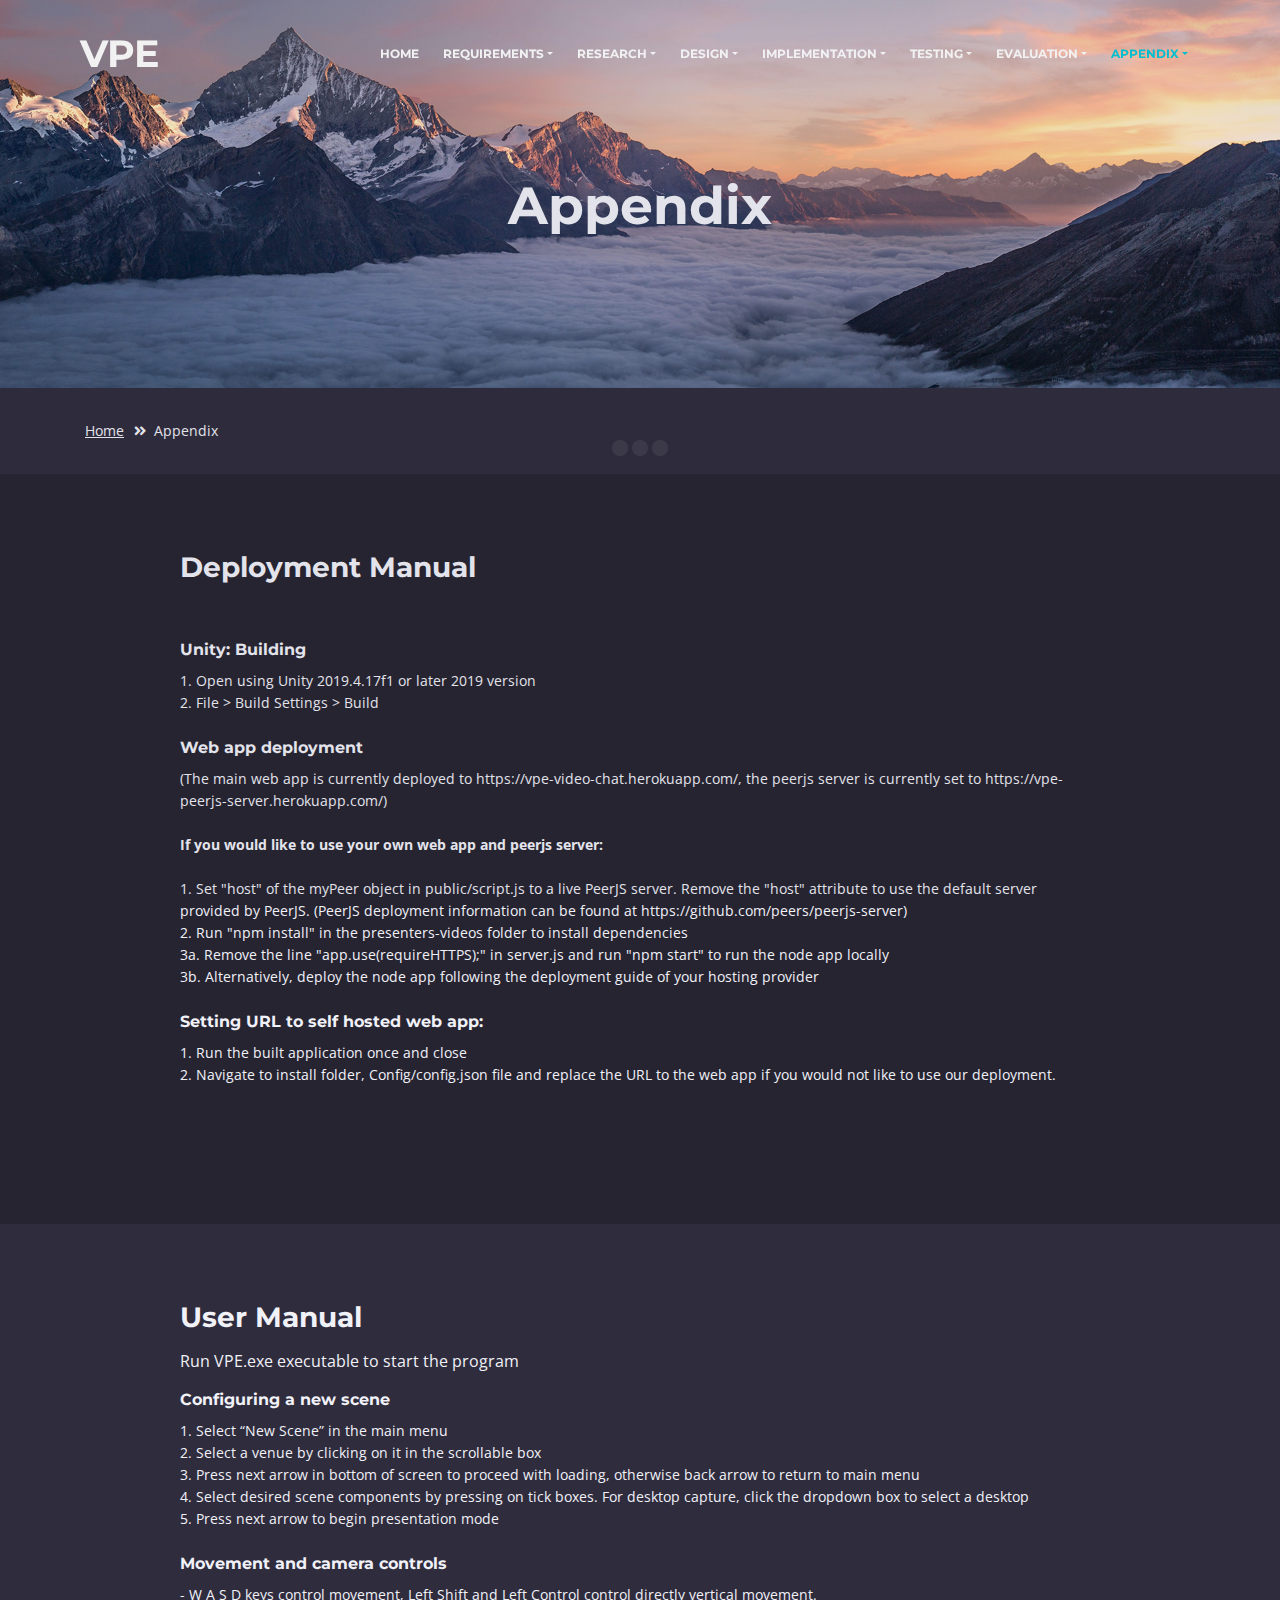
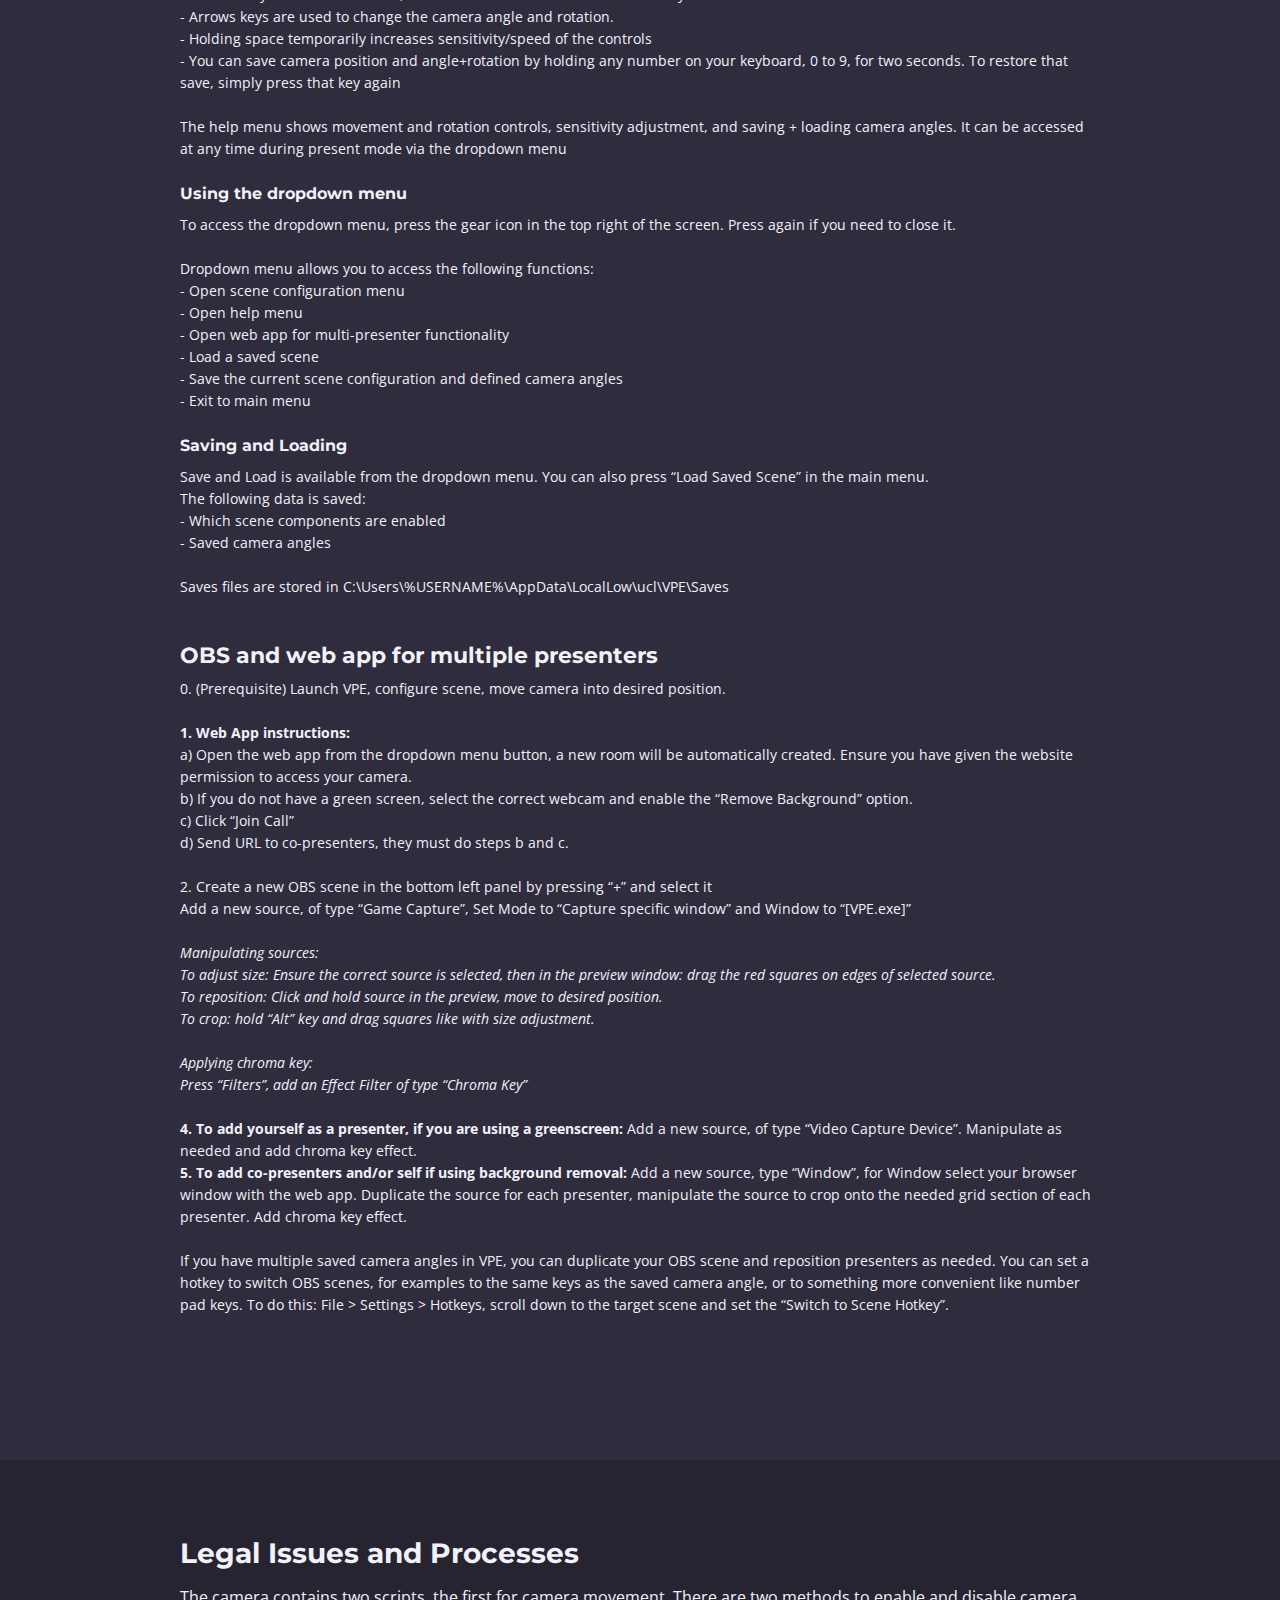
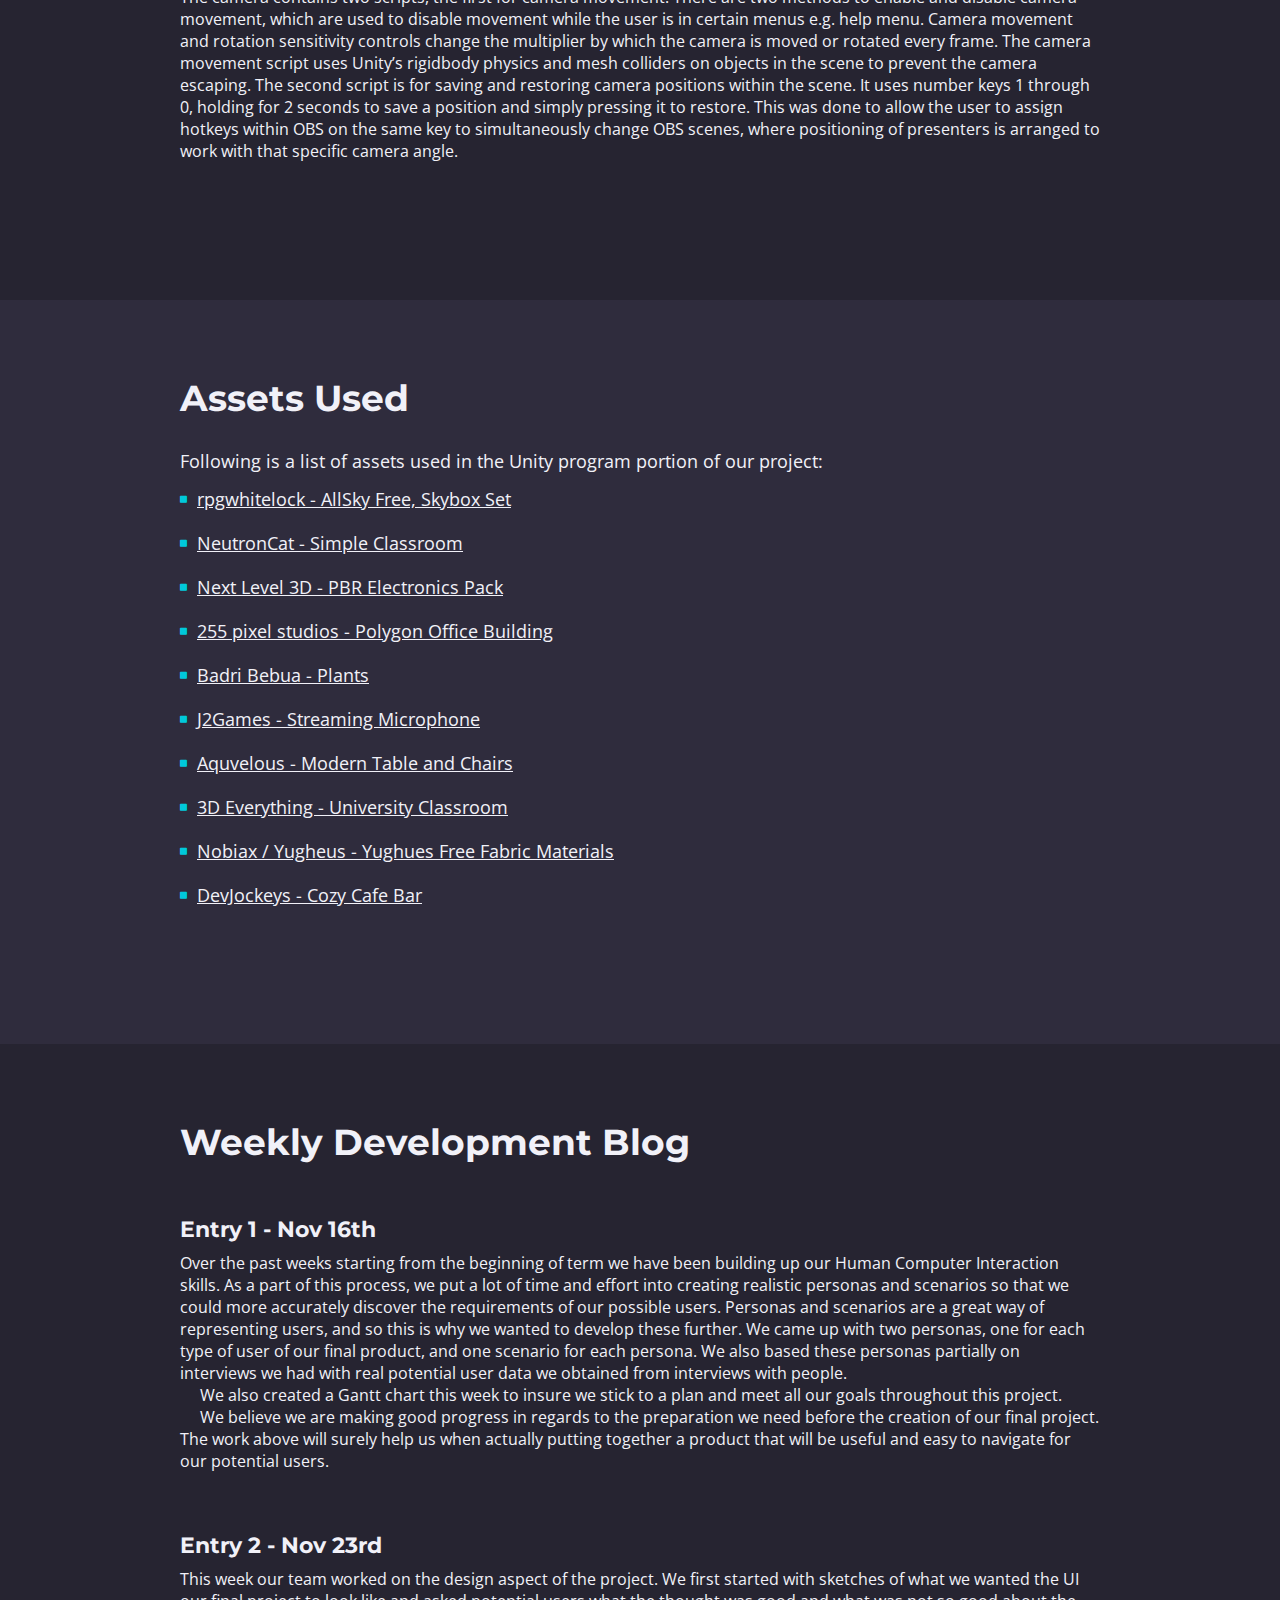
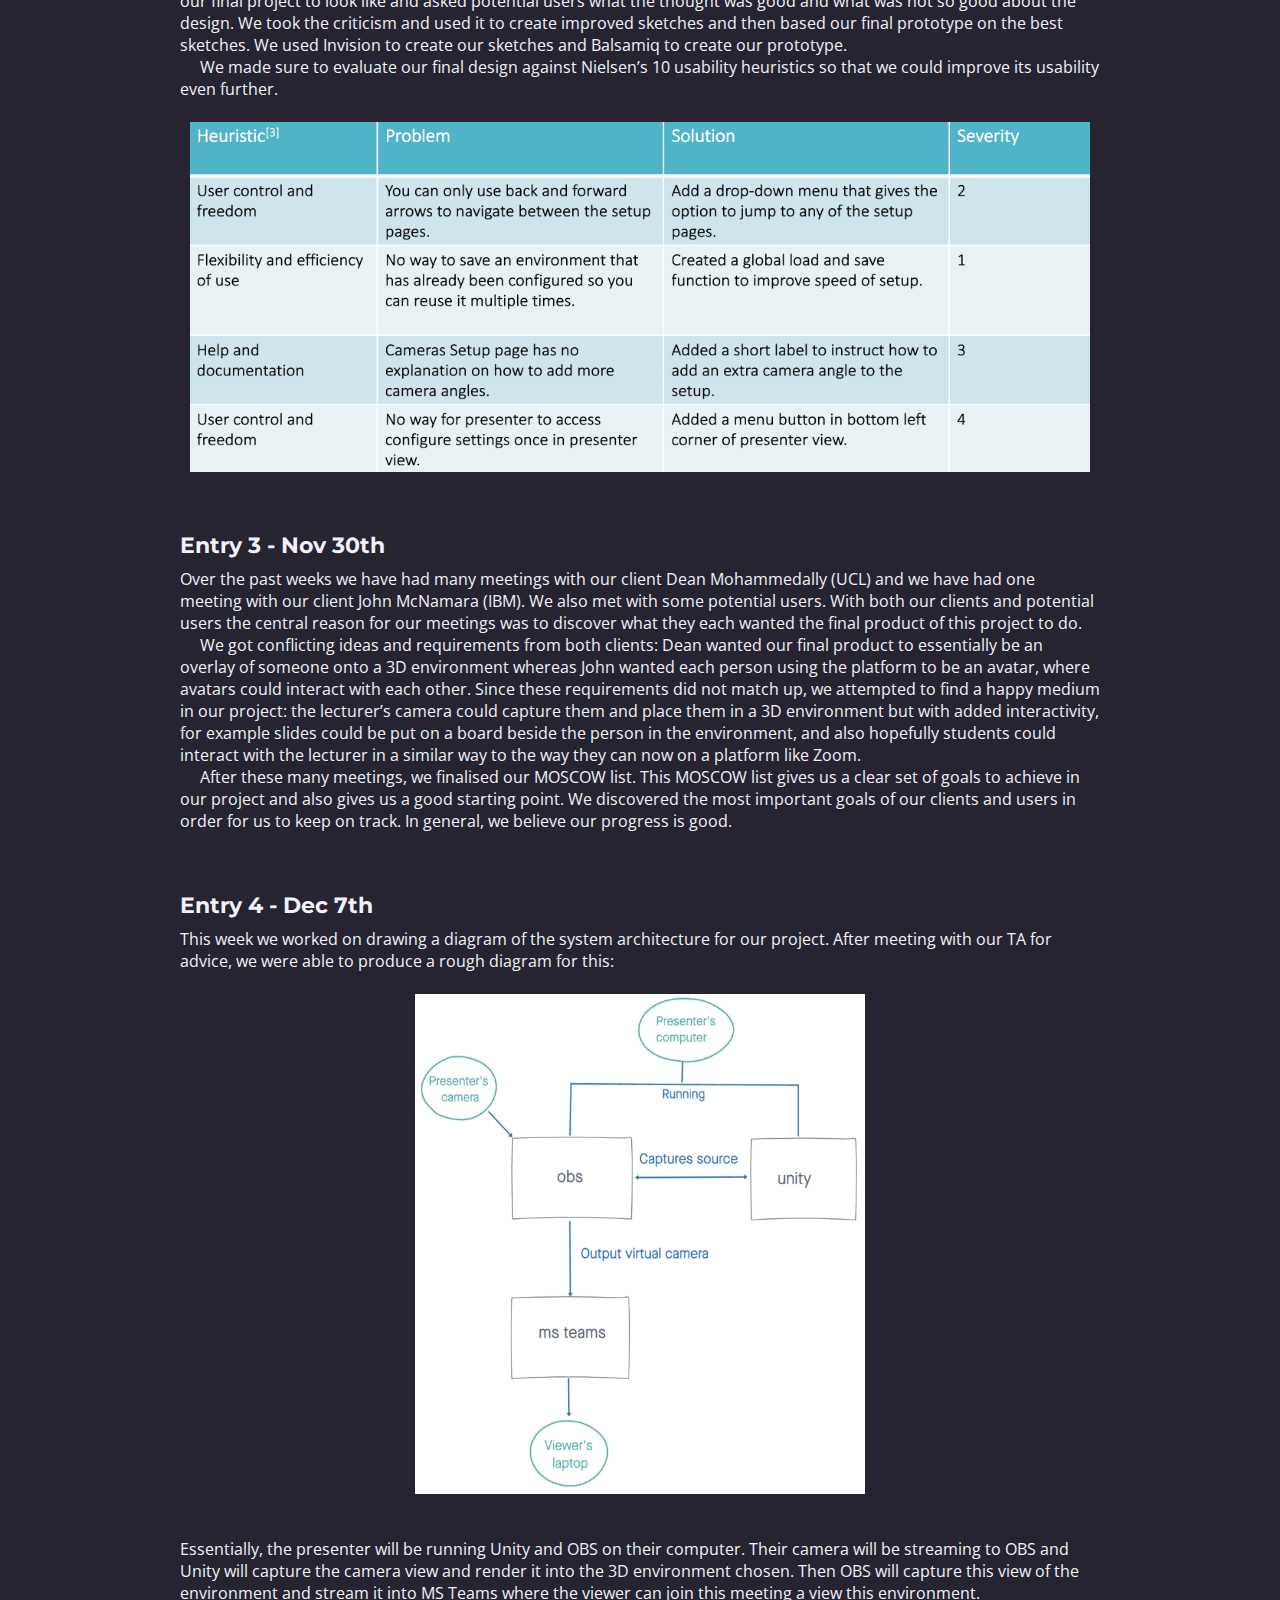
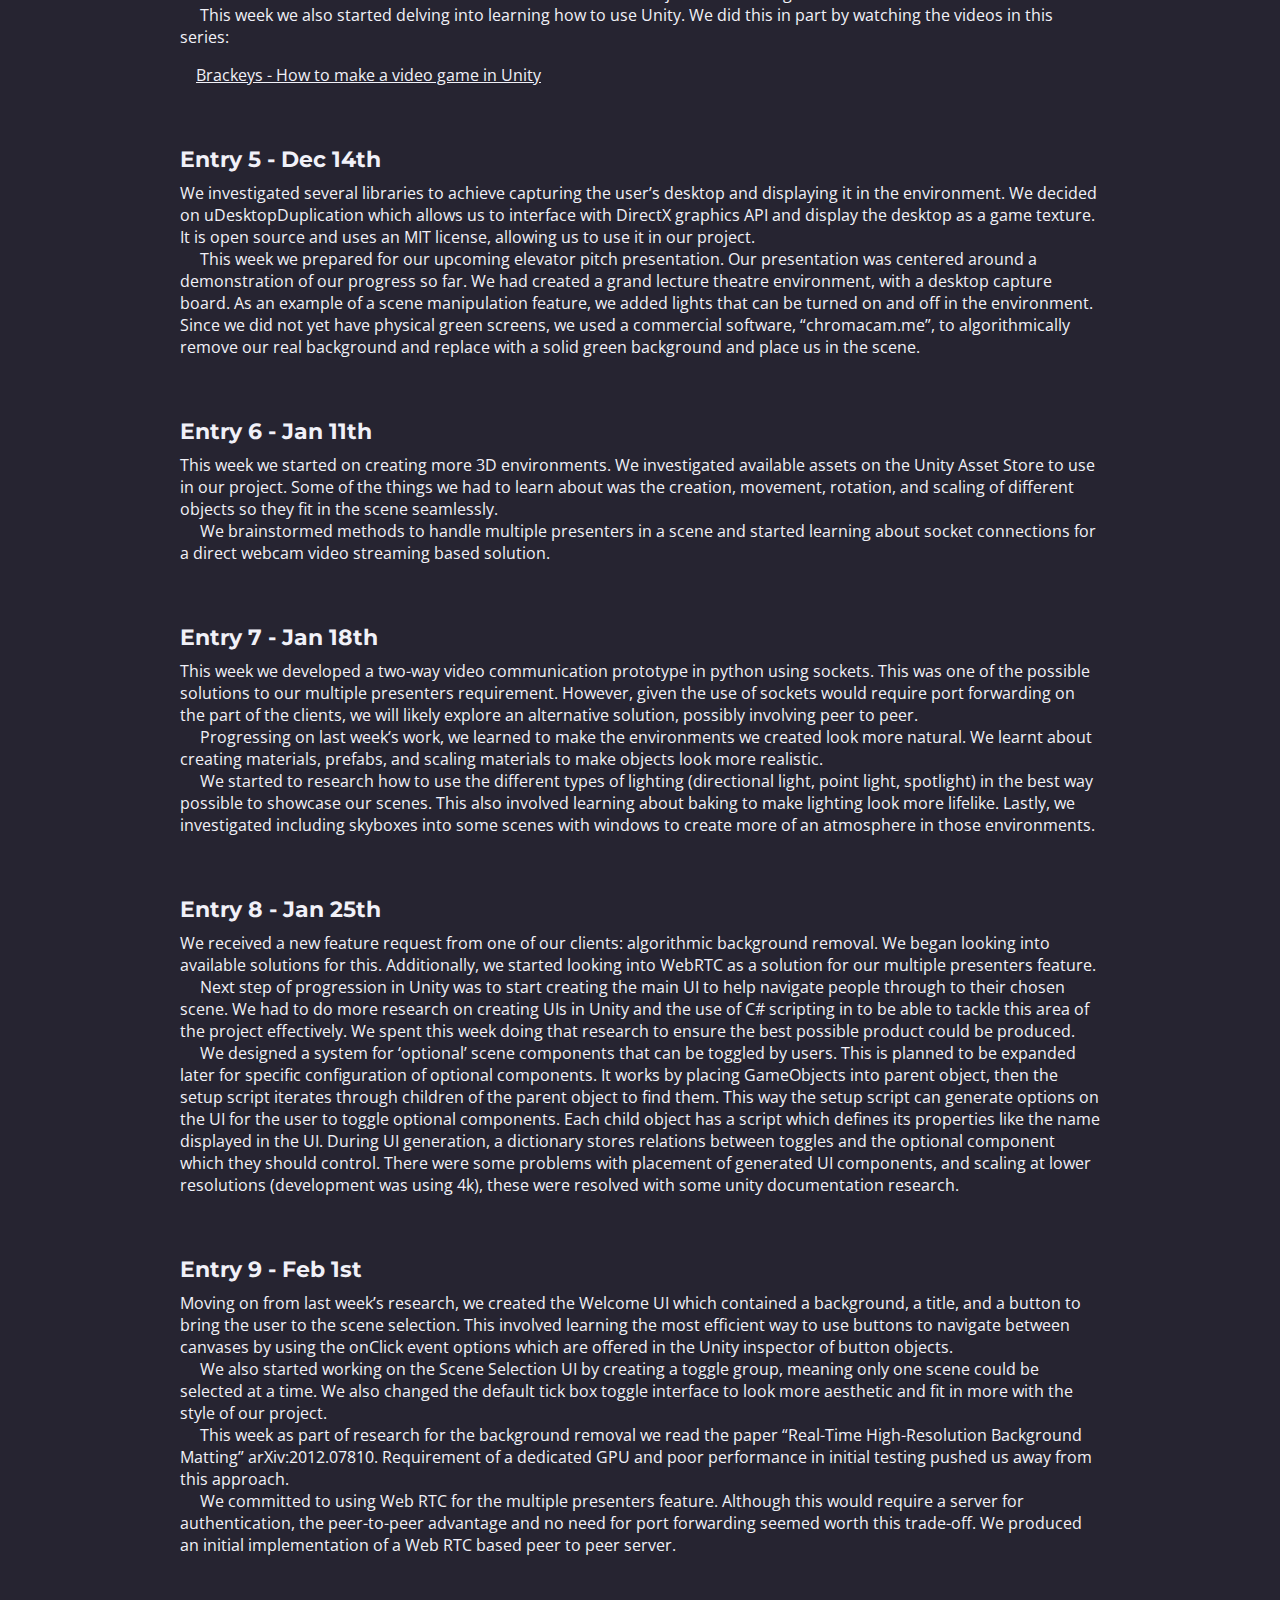
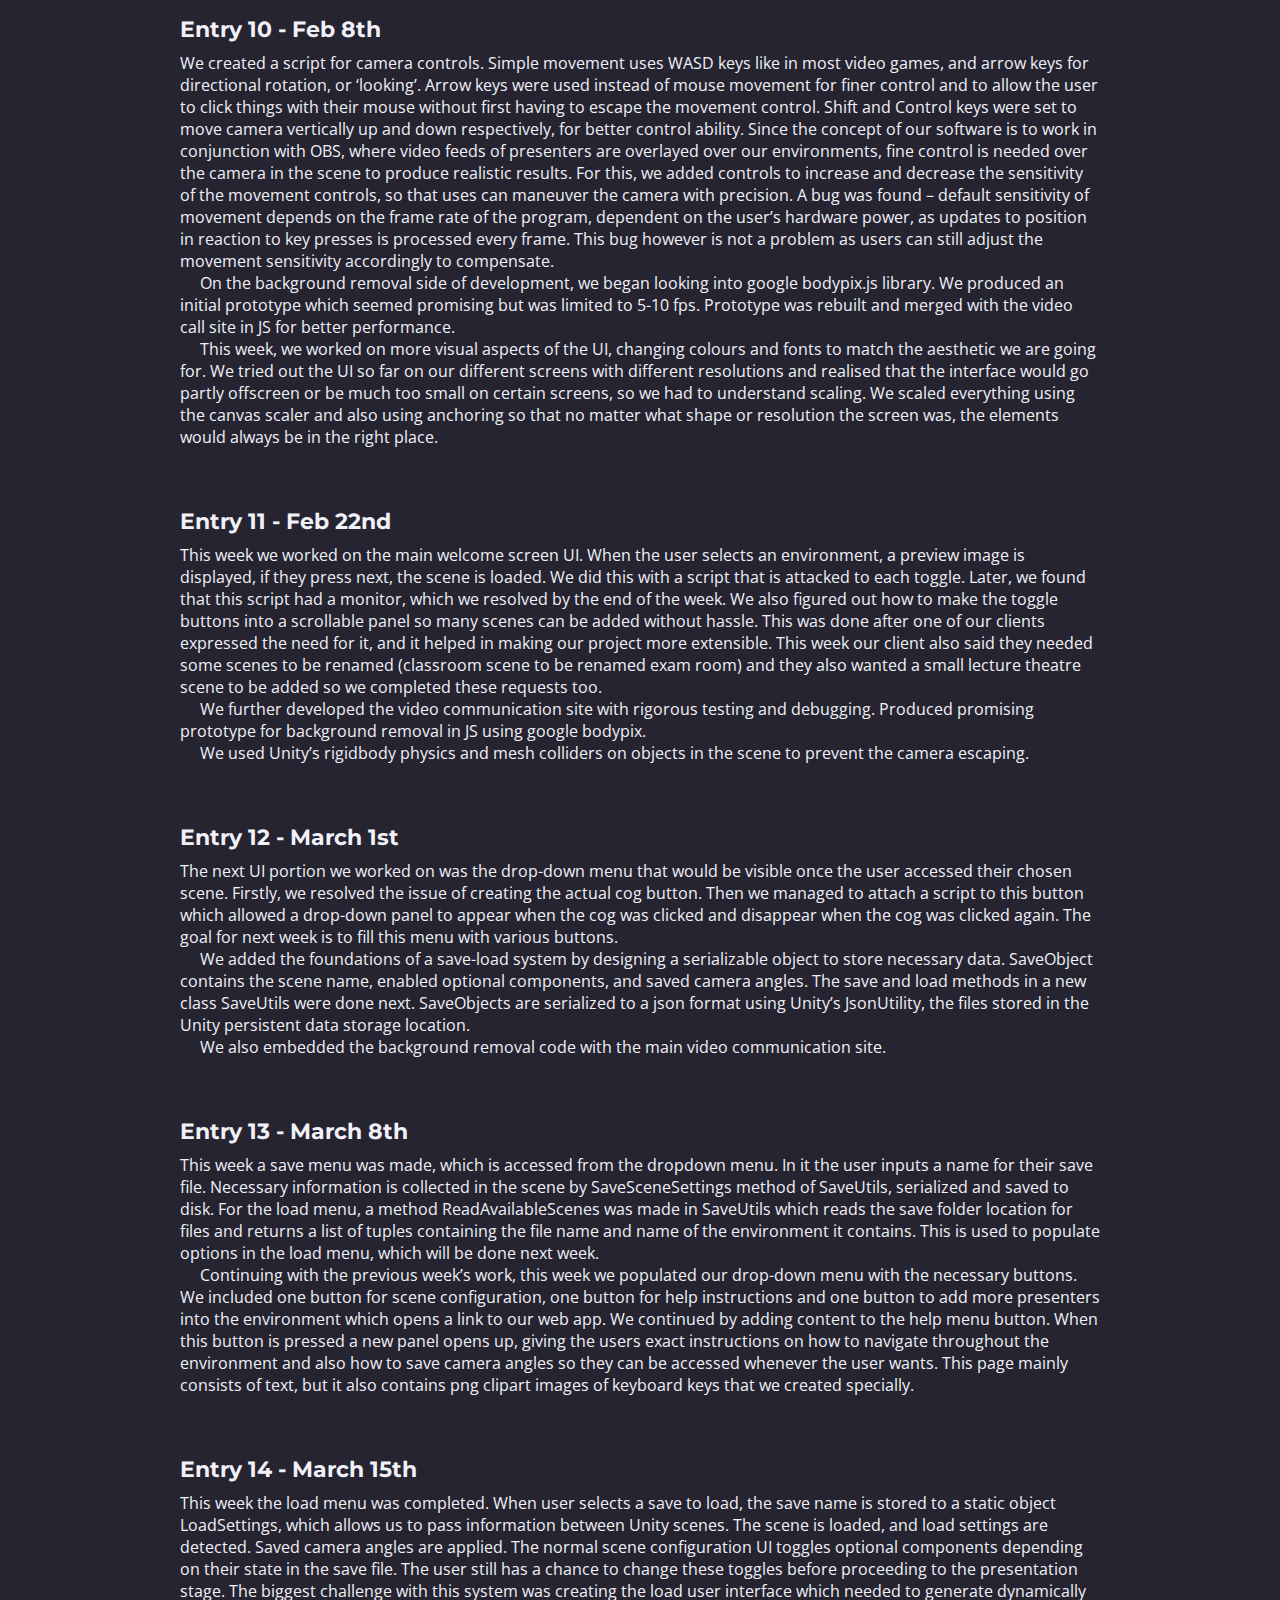
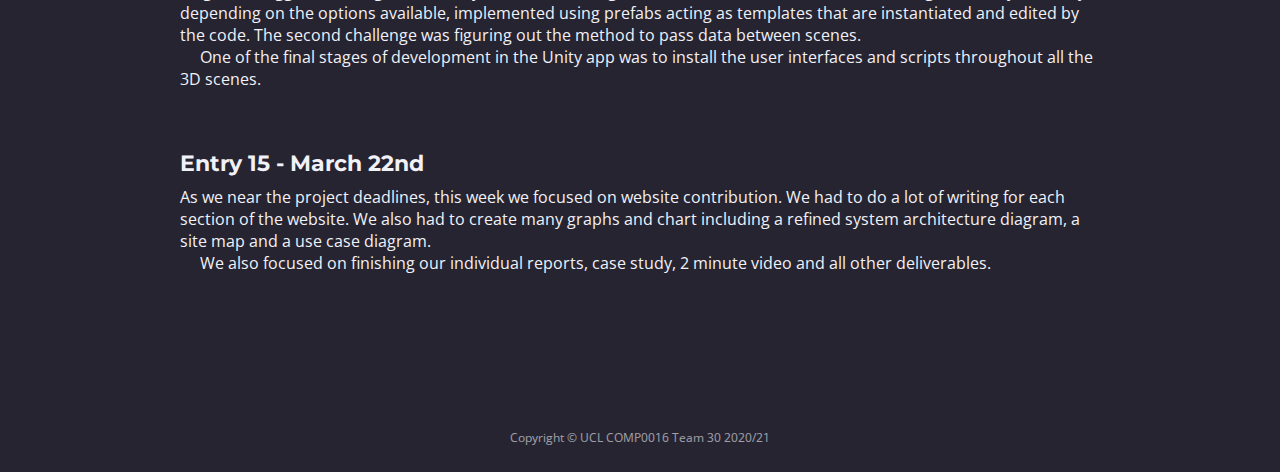
==== commit 54539c71: "updates" ====
--- a/appendix.html
+++ b/appendix.html
@@ -208,7 +208,7 @@
                             <br>
                             <h6>Setting URL to self hosted web app:</h6>
                             1. Run the built application once and close<br>
-                            2. Navigate to install folder, Config/config.json file and replace URL<br>
+                            2. Navigate to install folder, Config/config.json file and replace the URL to the web app if you would not like to use our deployment.<br>
                         </p>
 
                       
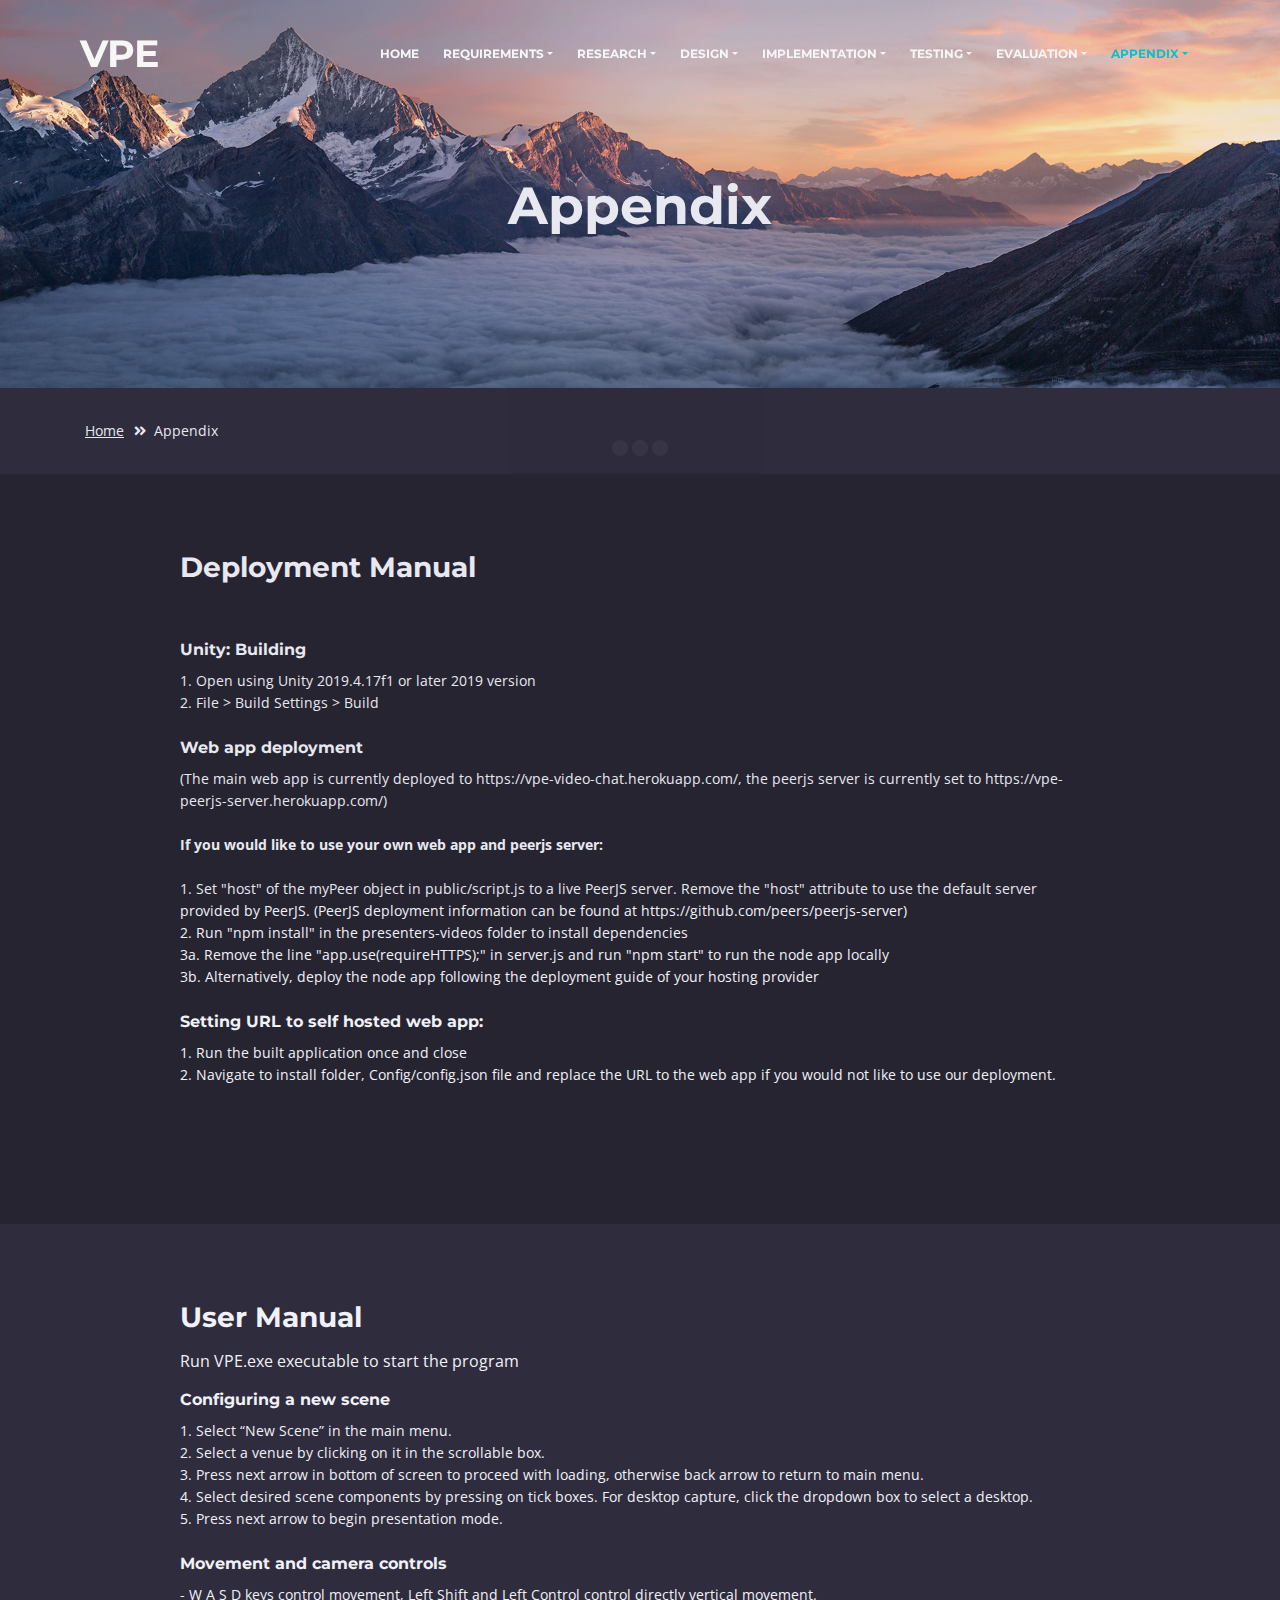
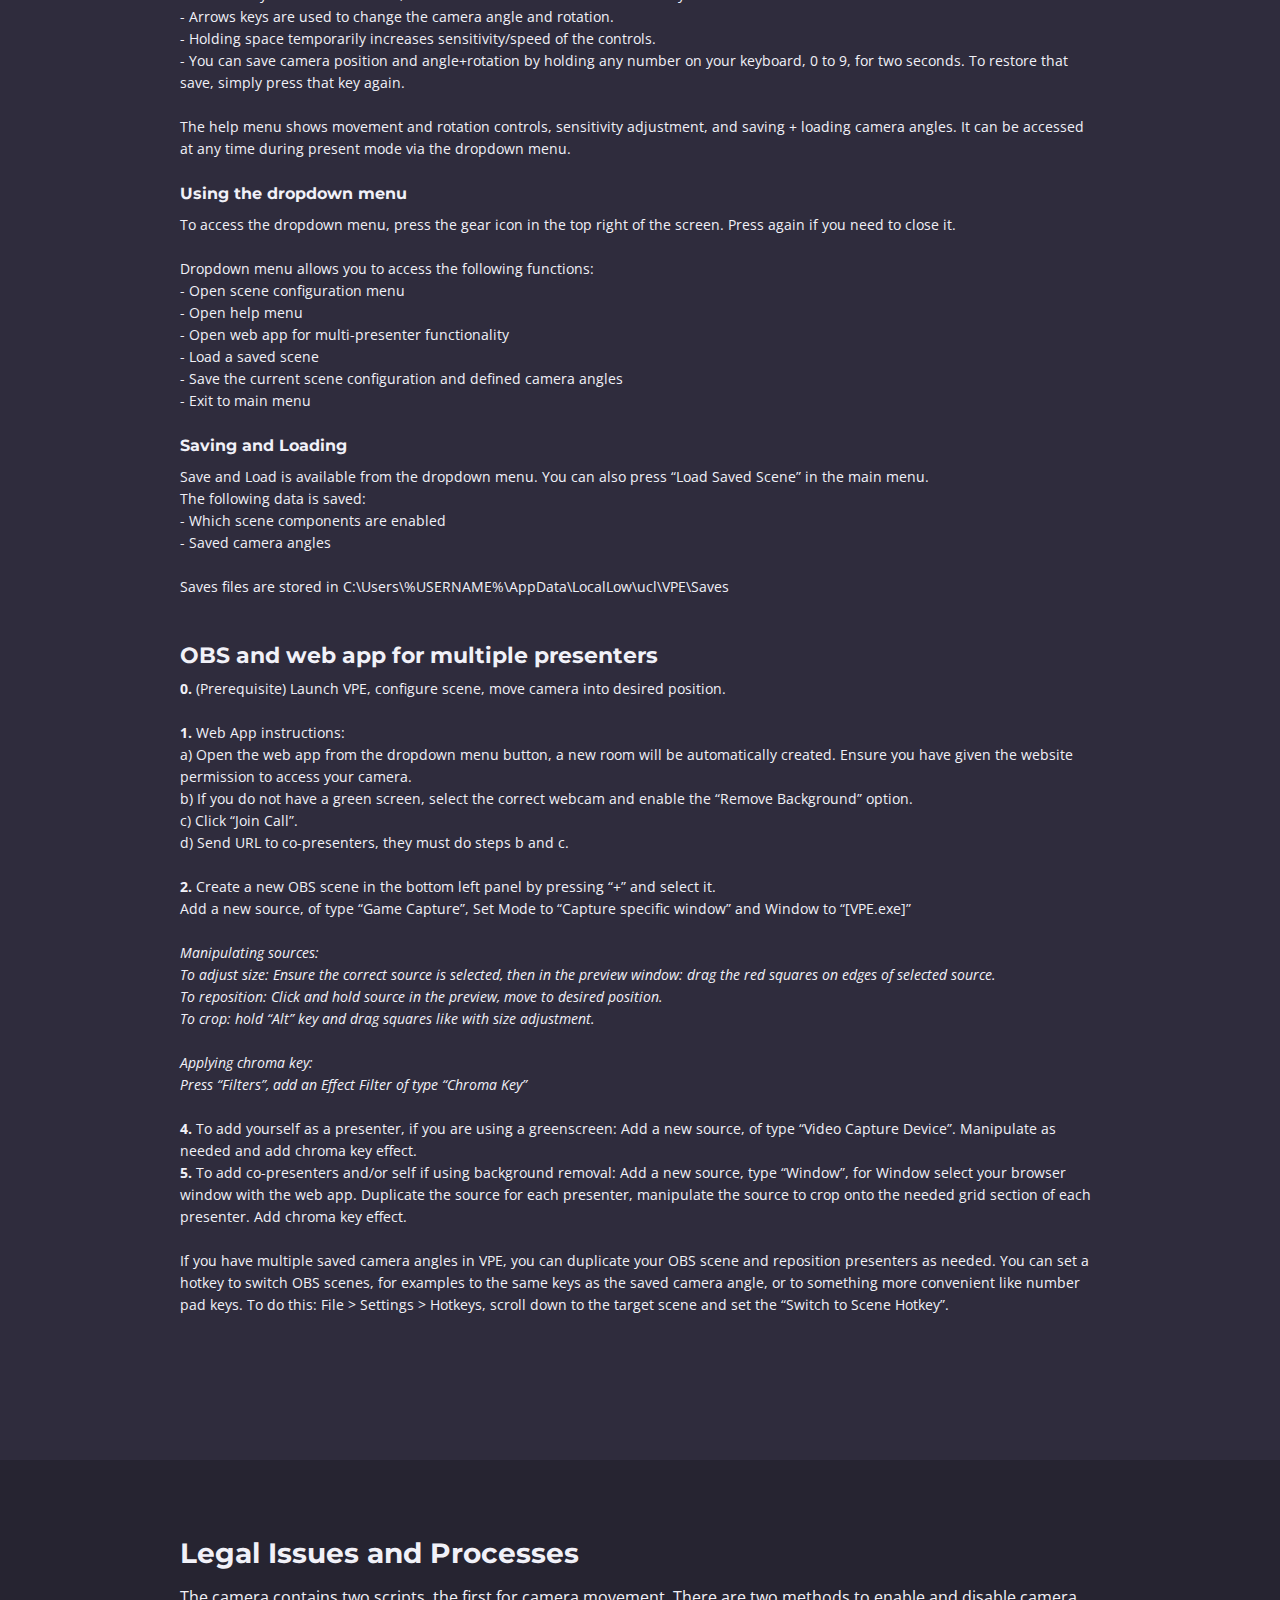
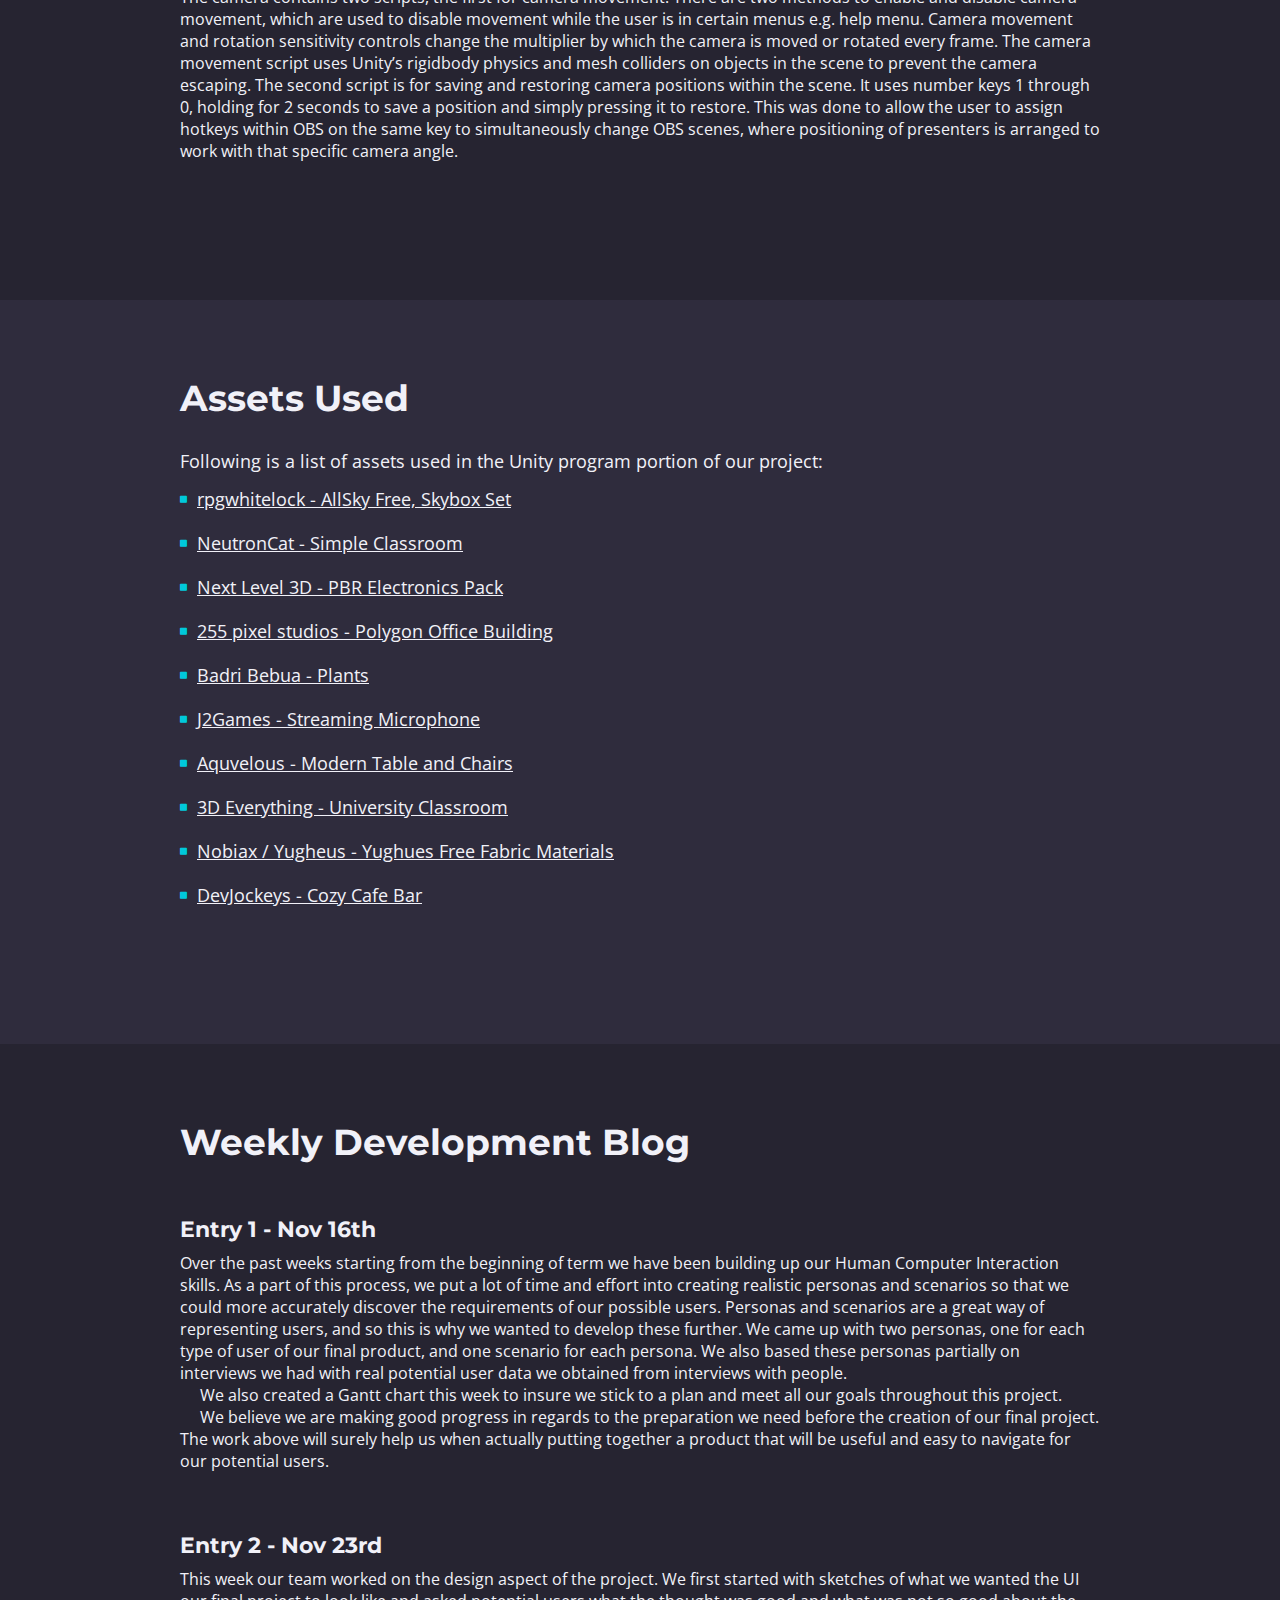
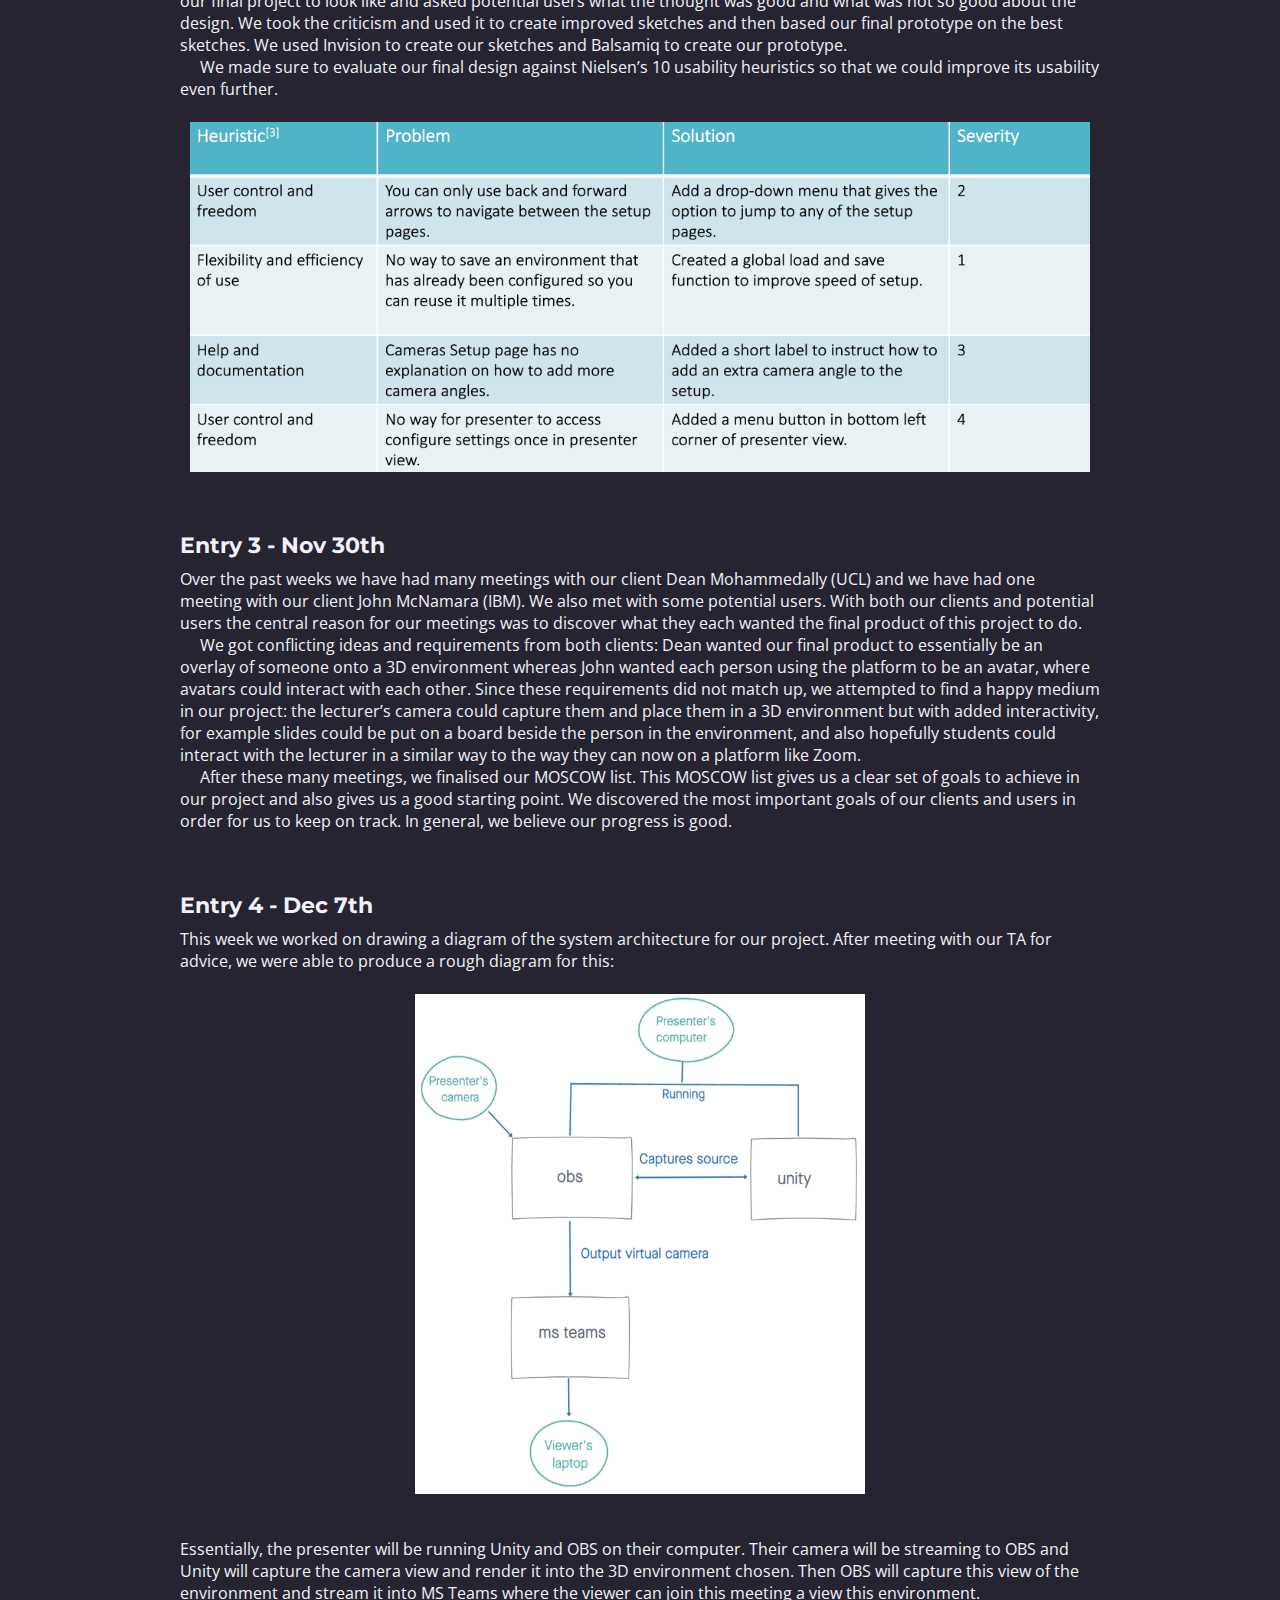
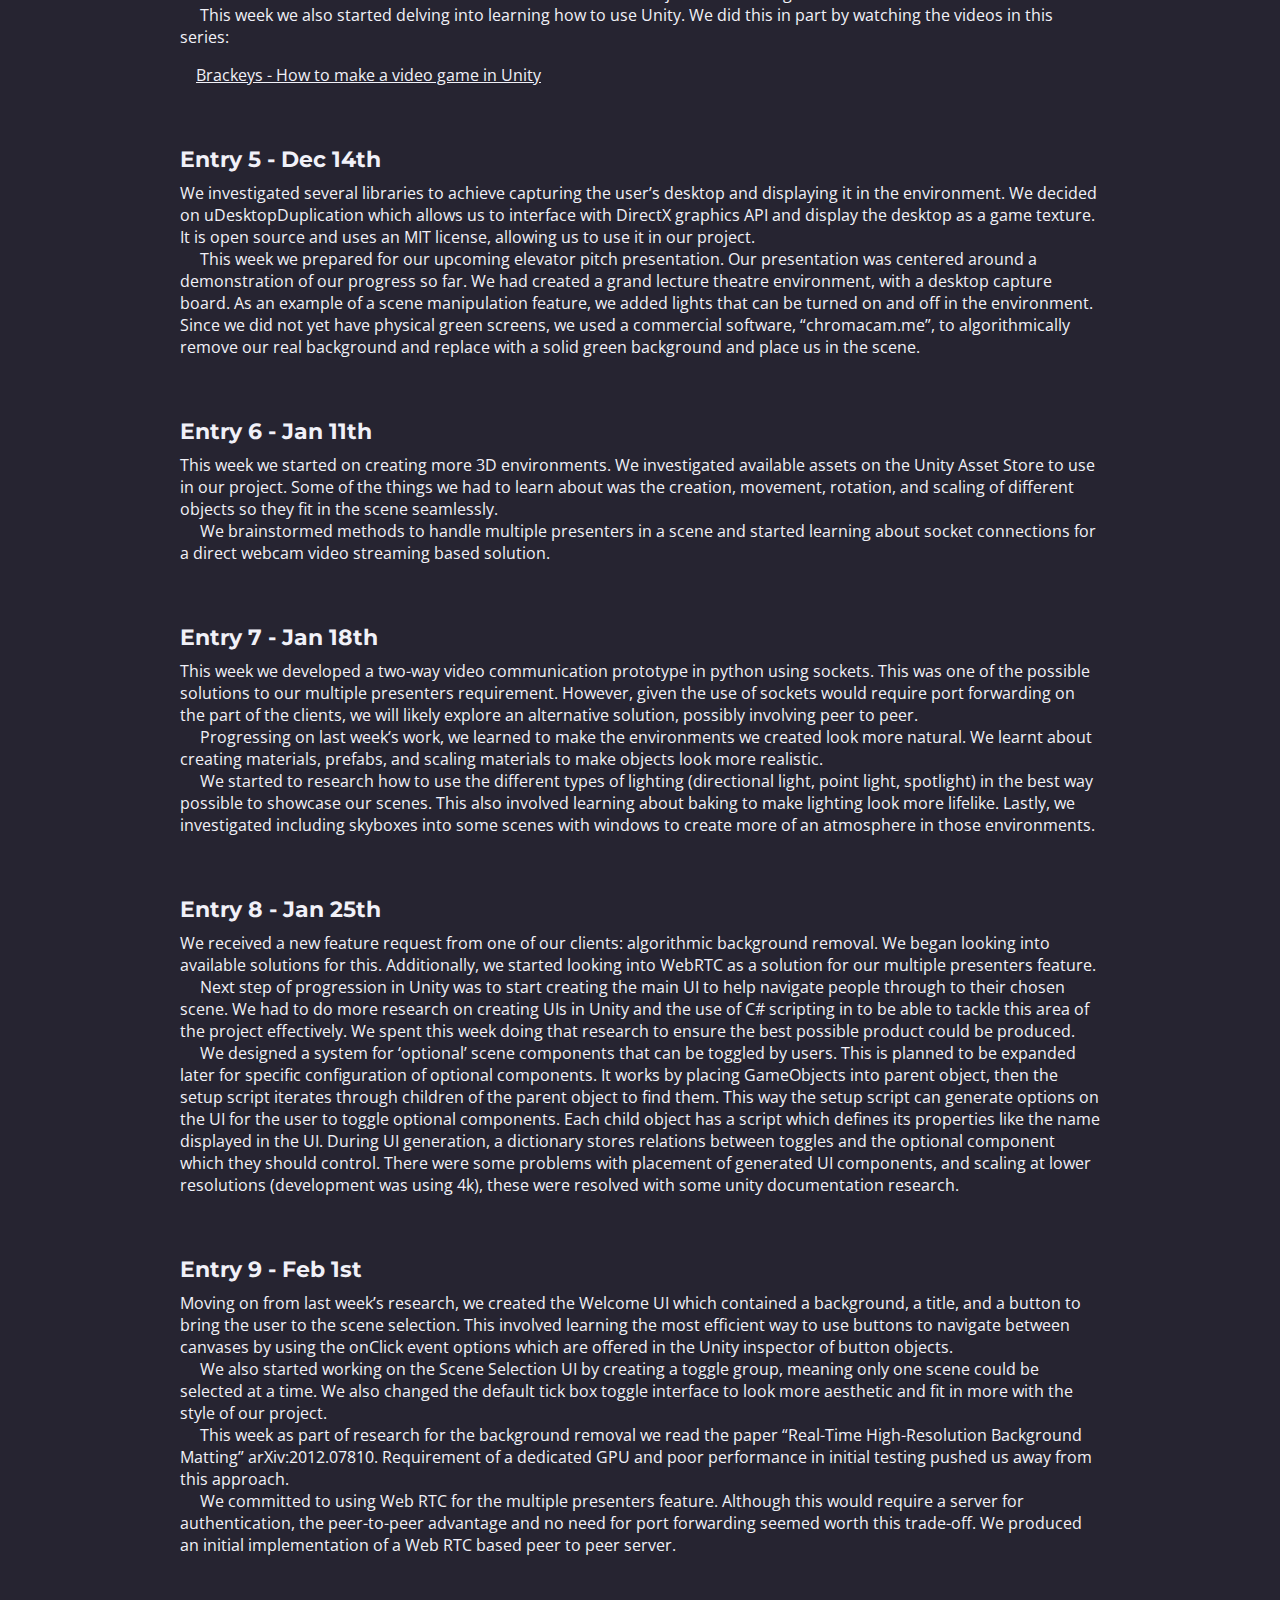
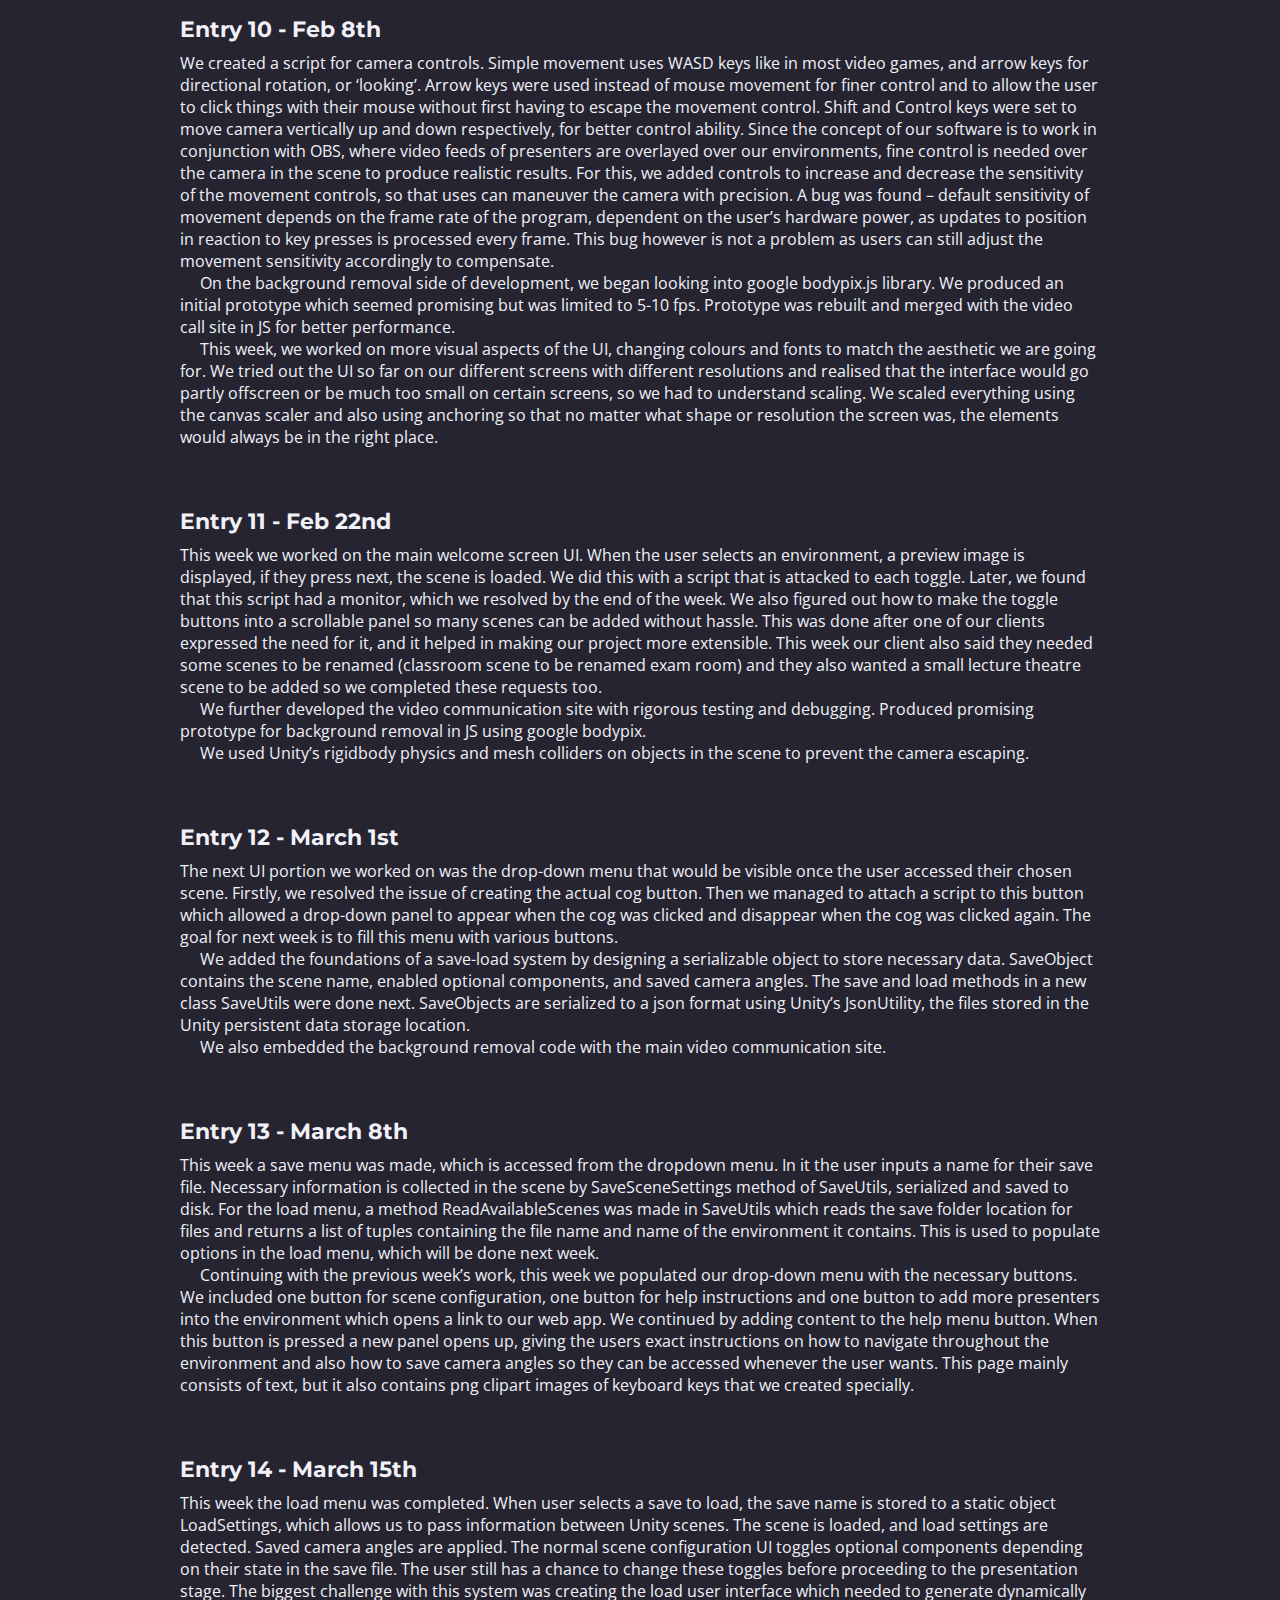
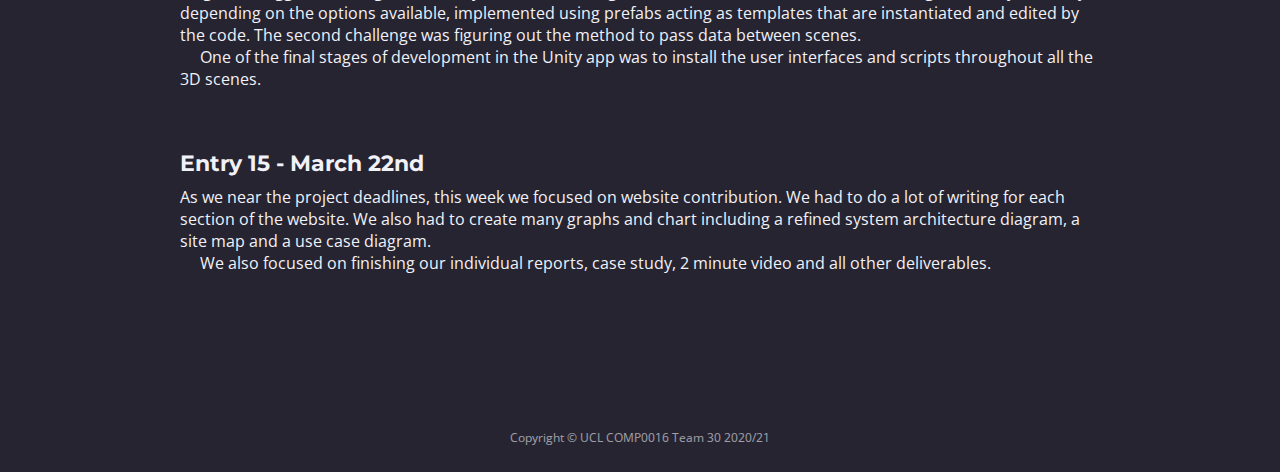
==== commit 8e4a9284: "small edits" ====
--- a/appendix.html
+++ b/appendix.html
@@ -30,7 +30,6 @@
     <link href="css/styles.css" rel="stylesheet">
 	
 	<!-- Favicon  -->
-    <link rel="icon" href="images/favicon.png">
 </head>
 <body data-spy="scroll" data-target=".fixed-top">
     
@@ -229,22 +228,22 @@
                             Run VPE.exe executable to start the program<br>
 
                             <h6>Configuring a new scene</h6>
-                            1. Select “New Scene” in the main menu<br>
-                            2. Select a venue by clicking on it in the scrollable box<br>
-                            3. Press next arrow in bottom of screen to proceed with loading, otherwise back arrow to return to main menu<br>
-                            4. Select desired scene components by pressing on tick boxes. For desktop capture, click the dropdown box to select a desktop<br>
-                            5. Press next arrow to begin presentation mode<br>
+                            1. Select “New Scene” in the main menu.<br>
+                            2. Select a venue by clicking on it in the scrollable box.<br>
+                            3. Press next arrow in bottom of screen to proceed with loading, otherwise back arrow to return to main menu.<br>
+                            4. Select desired scene components by pressing on tick boxes. For desktop capture, click the dropdown box to select a desktop.<br>
+                            5. Press next arrow to begin presentation mode.<br>
                             <br>
 
                             <h6>Movement and camera controls</h6>
                             - W A S D keys control movement, Left Shift and Left Control control directly vertical movement. <br>
                             - Arrows keys are used to change the camera angle and rotation. <br>
-                            - Holding space temporarily increases sensitivity/speed of the controls<br>
+                            - Holding space temporarily increases sensitivity/speed of the controls.<br>
                             - You can save camera position and angle+rotation by holding any number on your keyboard, 0 to 9,
-                             for two seconds. To restore that save, simply press that key again<br>
+                             for two seconds. To restore that save, simply press that key again.<br>
                             <br>
                             The help menu shows movement and rotation controls, sensitivity adjustment, and saving + loading camera angles. 
-                            It can be accessed at any time during present mode via the dropdown menu<br>
+                            It can be accessed at any time during present mode via the dropdown menu.<br>
                             <br>
 
                             <h6>Using the dropdown menu</h6>
@@ -271,16 +270,16 @@
 
                             <h4>OBS and web app for multiple presenters </h4>
 
-                            0. (Prerequisite) Launch VPE, configure scene, move camera into desired position.<br>
-                            <br>
-                            <b>1. Web App instructions:</b><br>
+                            <b>0.</b> (Prerequisite) Launch VPE, configure scene, move camera into desired position.<br>
+                            <br>
+                            <b>1.</b> Web App instructions:<br>
                             a) Open the web app from the dropdown menu button, a new room will be automatically created. Ensure you have given the website
                              permission to access your camera.<br>
                             b) If you do not have a green screen, select the correct webcam and enable the “Remove Background” option. <br>
-                            c) Click “Join Call”<br>
+                            c) Click “Join Call”.<br>
                             d) Send URL to co-presenters, they must do steps b and c. <br>
                             <br>
-                            2. Create a new OBS scene in the bottom left panel by pressing “+” and select it<br>
+                            <b>2.</b> Create a new OBS scene in the bottom left panel by pressing “+” and select it.<br>
                             Add a new source, of type “Game Capture”, Set Mode to “Capture specific window”  and Window to “[VPE.exe]”<br>
                             <br>
                             <i>Manipulating sources: <br>
@@ -292,9 +291,9 @@
                                 Applying chroma key:<br>
                             Press “Filters”, add an Effect Filter of type “Chroma Key”<br></i>
                             <br>
-                            <b>4. To add yourself as a presenter, if you are using a greenscreen:</b> Add a new source, of type “Video Capture Device”. Manipulate 
+                            <b>4.</b> To add yourself as a presenter, if you are using a greenscreen: Add a new source, of type “Video Capture Device”. Manipulate 
                             as needed and add chroma key effect.<br>
-                            <b>5. To add co-presenters and/or self if using background removal:</b> Add a new source, type “Window”, for Window select your browser
+                            <b>5.</b> To add co-presenters and/or self if using background removal: Add a new source, type “Window”, for Window select your browser
                              window with the web app. Duplicate the source for each presenter, manipulate the source to crop onto the needed grid section
                               of each presenter. Add chroma key effect. <br>
                             <br>
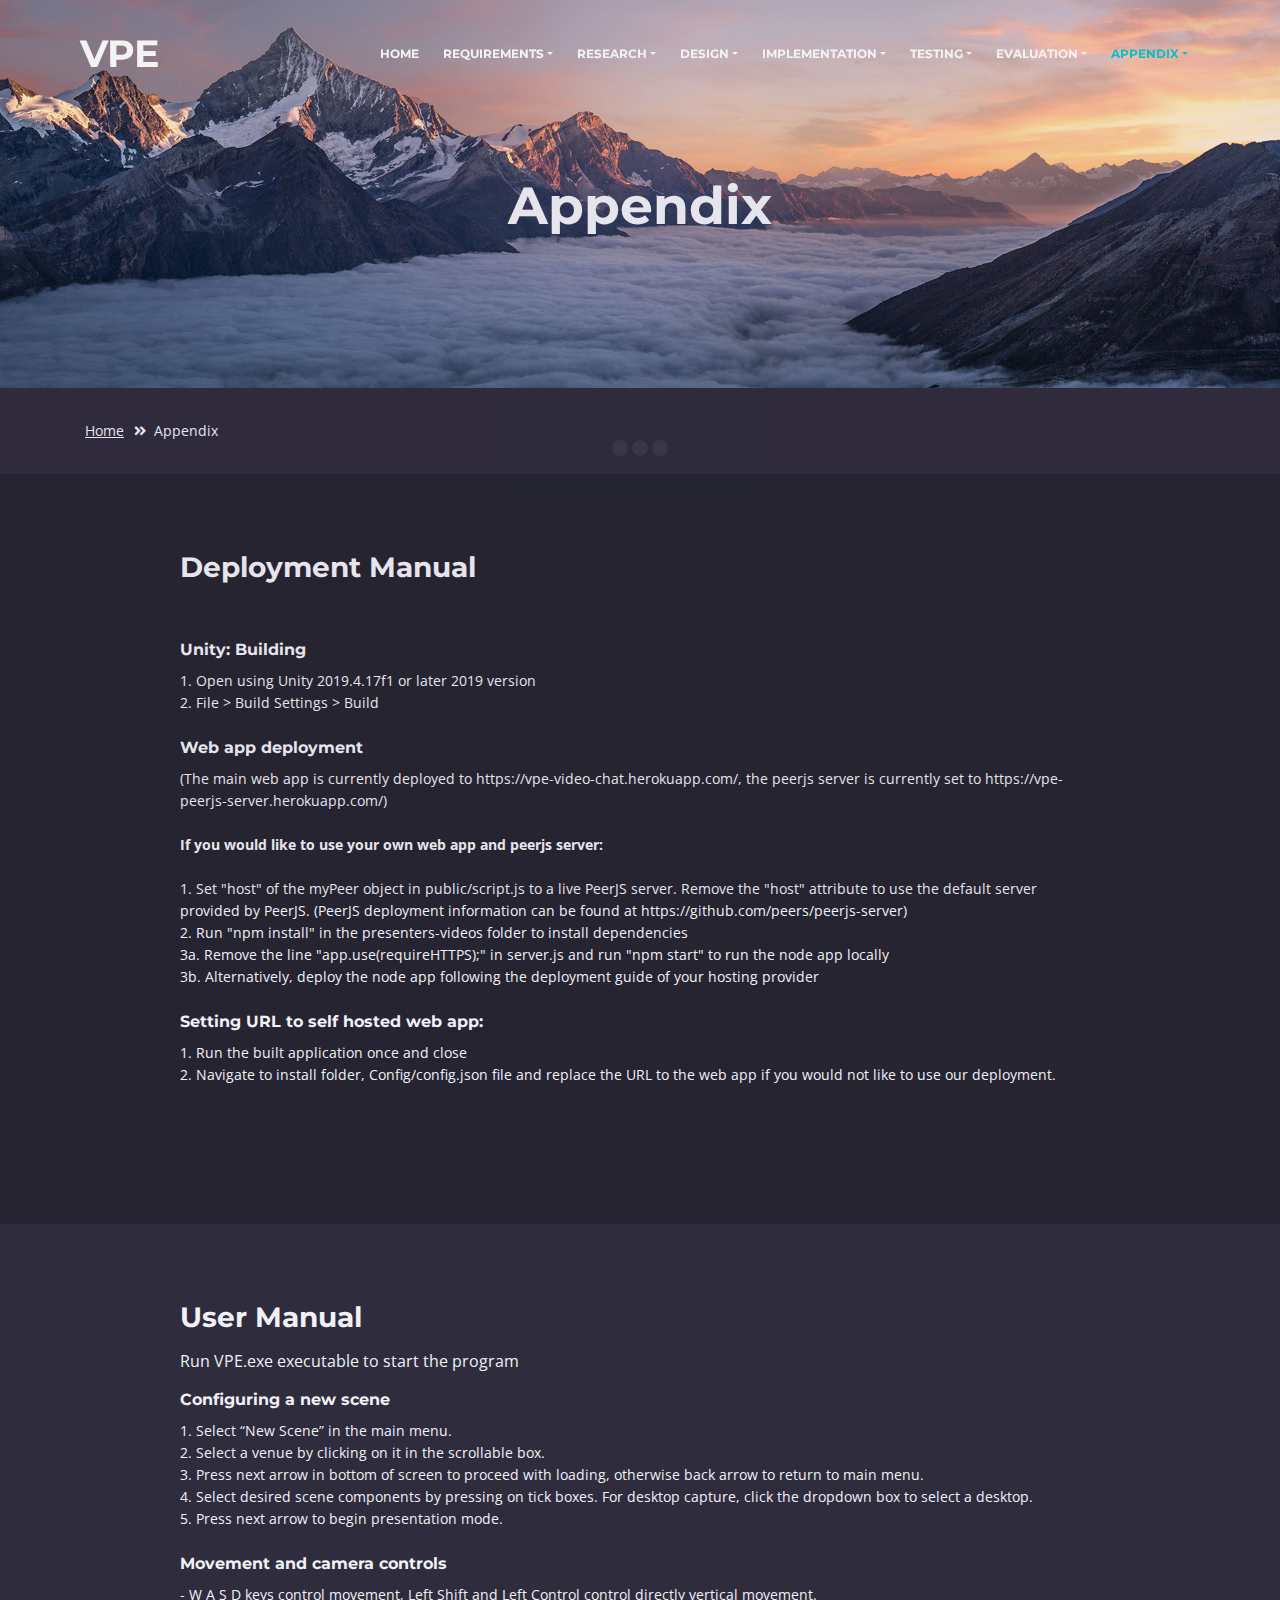
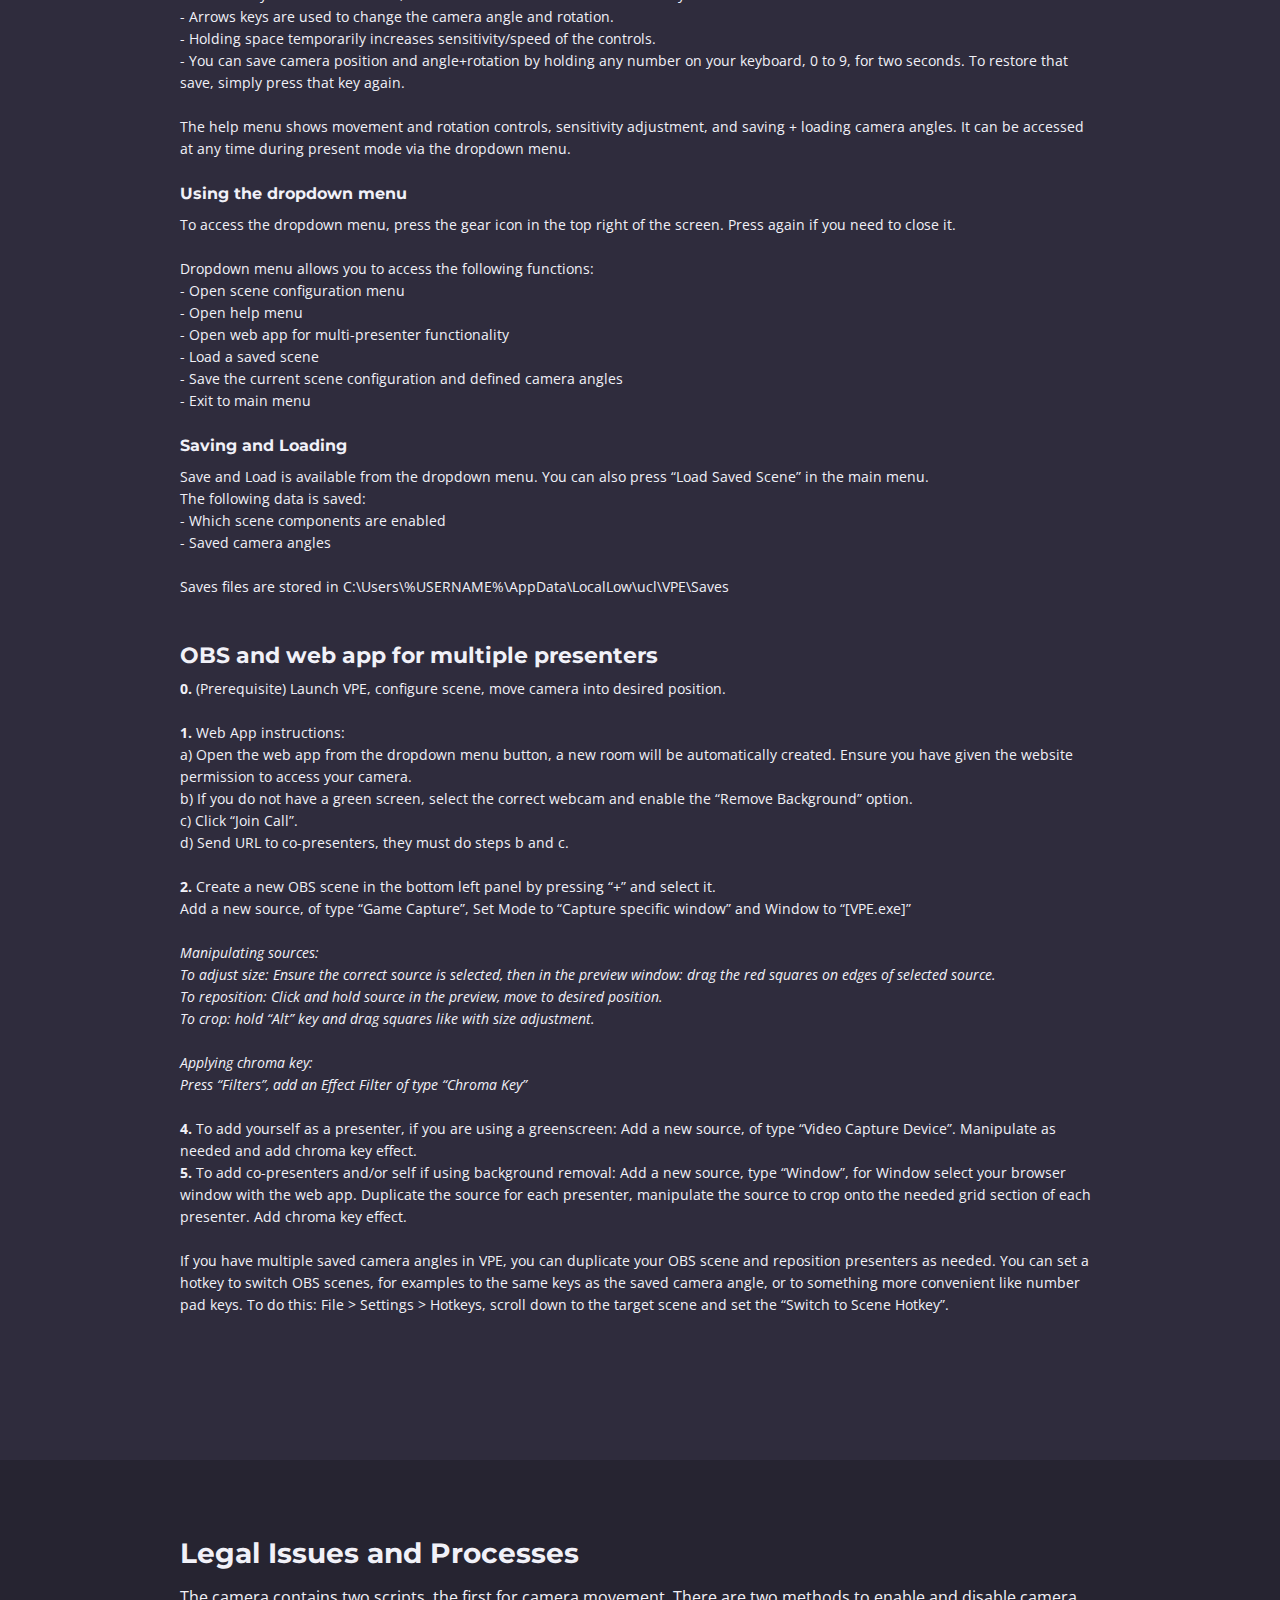
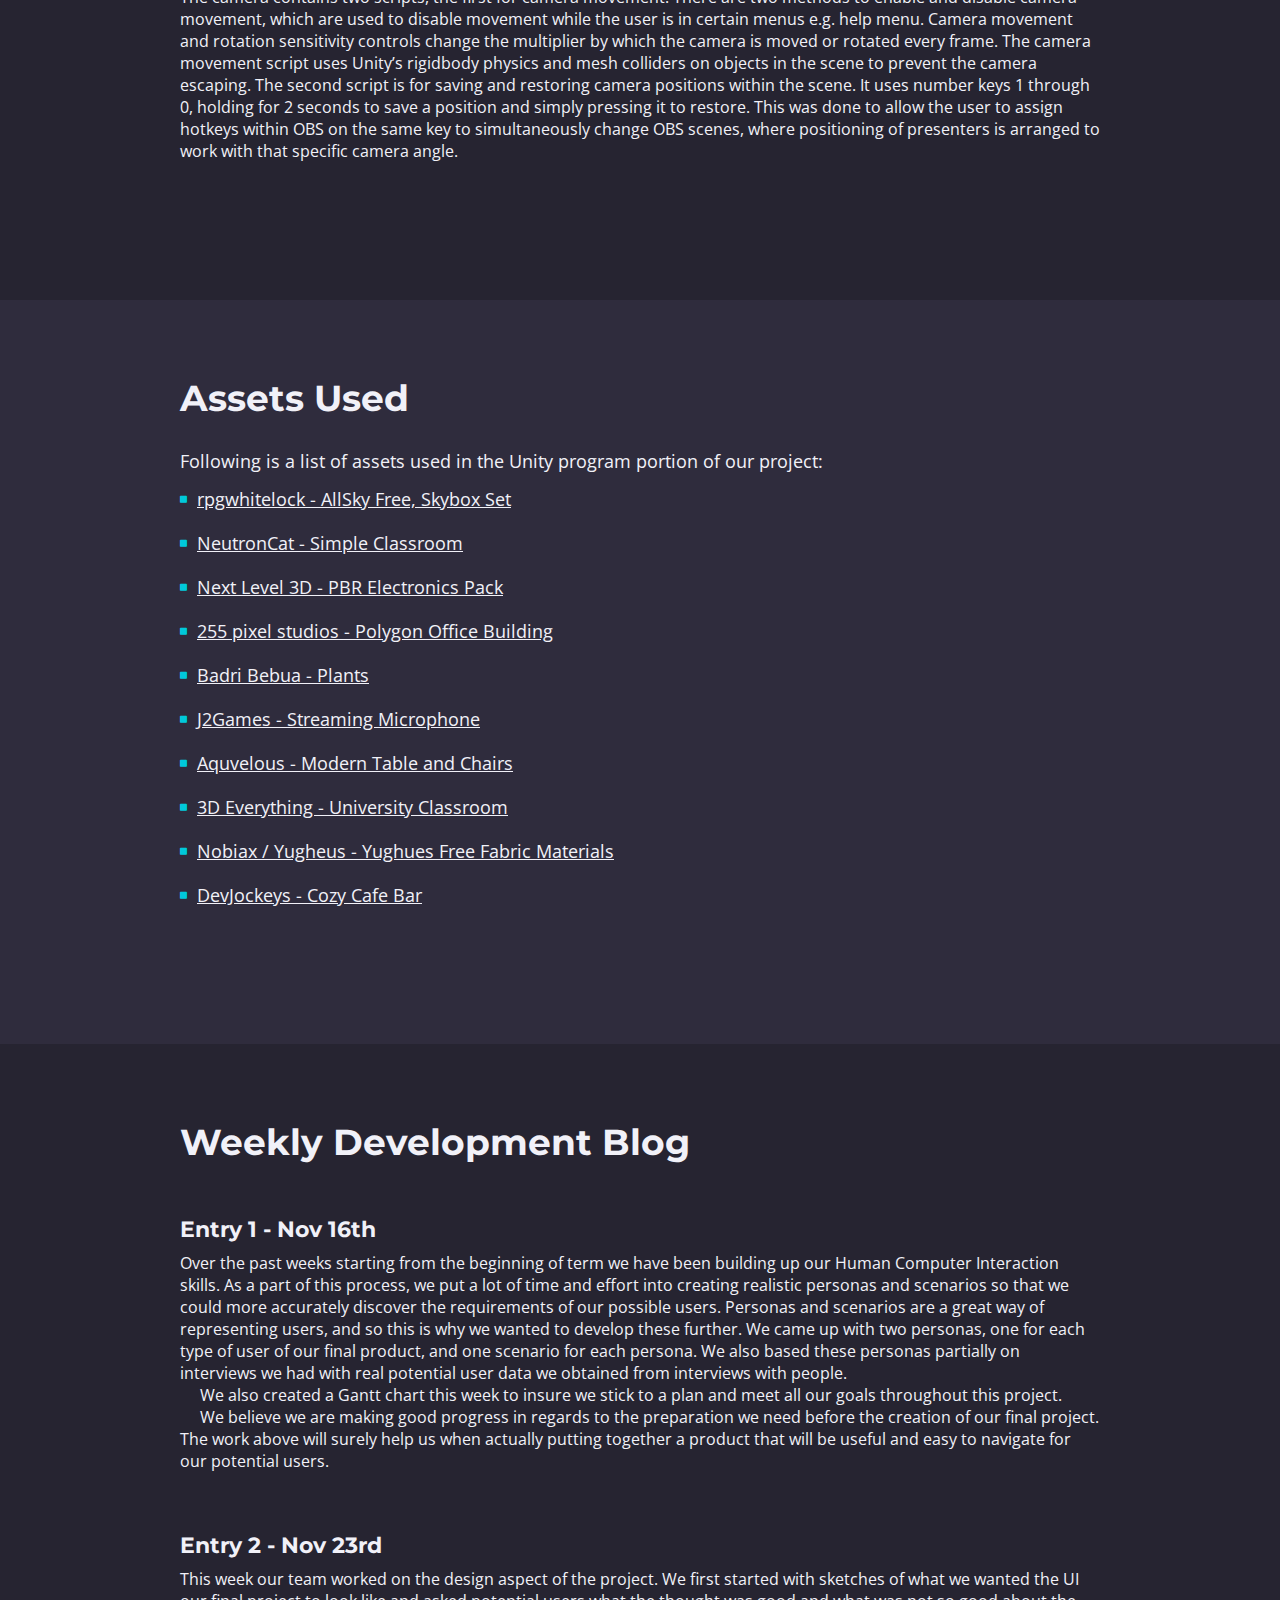
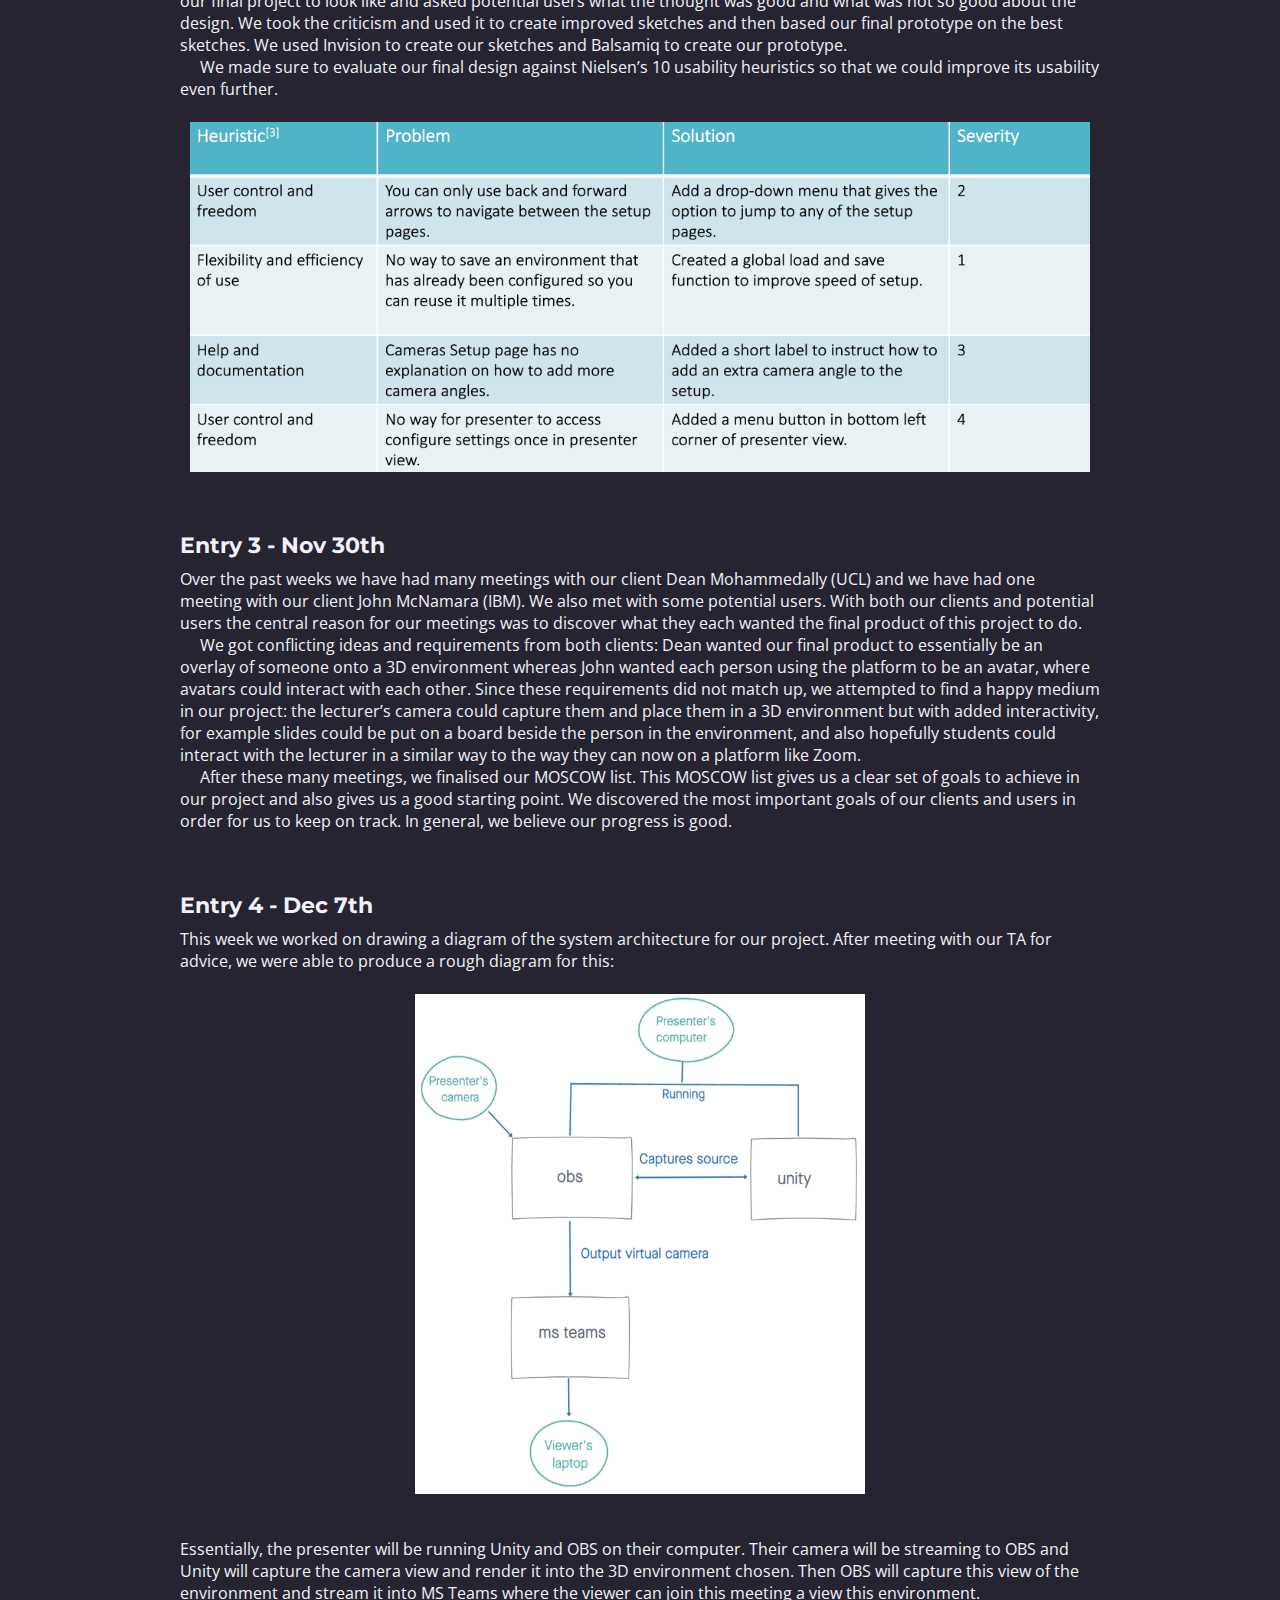
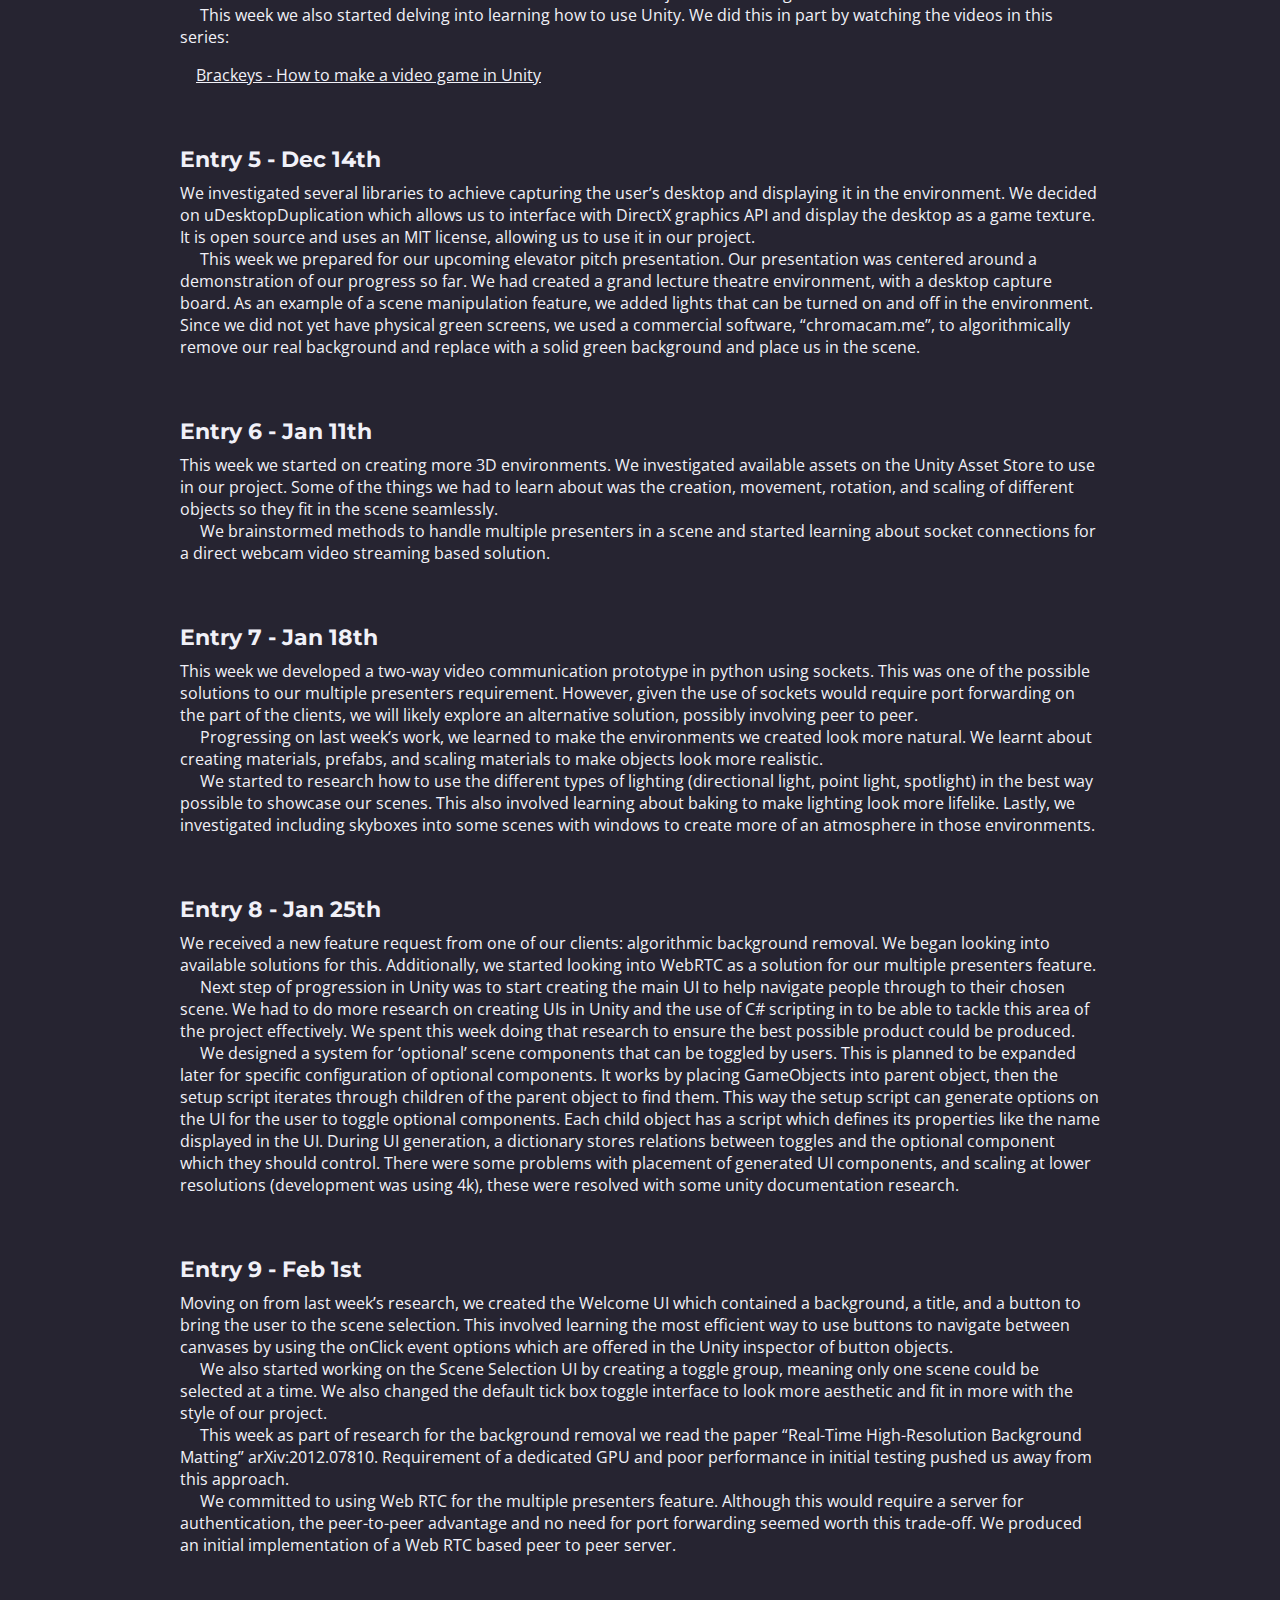
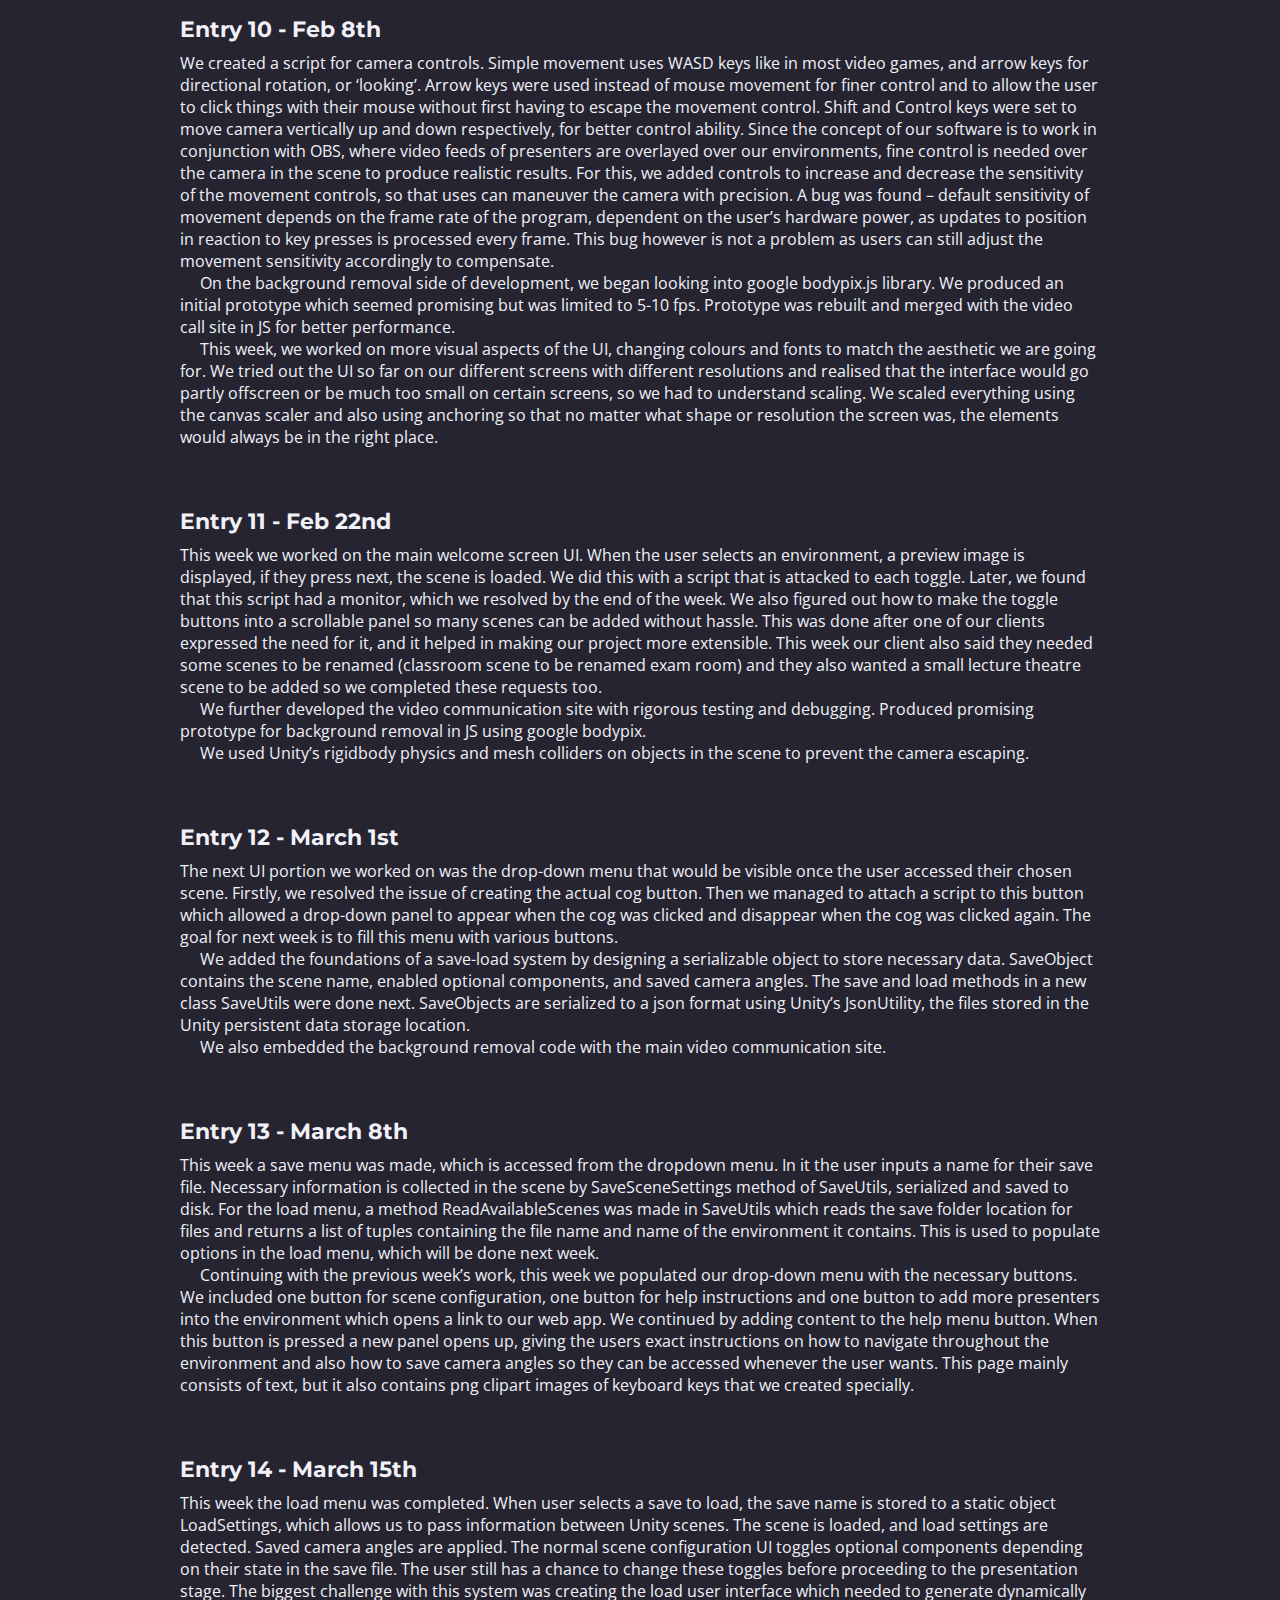
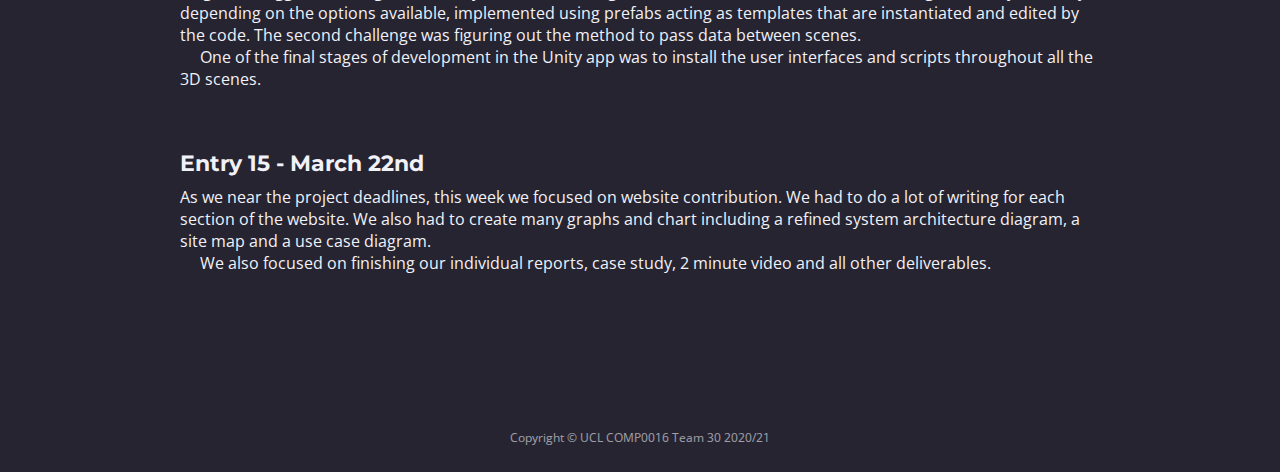
==== commit a821cc06: "navbar fix" ====
--- a/appendix.html
+++ b/appendix.html
@@ -143,7 +143,7 @@
                         <div class="dropdown-items-divide-hr"></div>
                         <a class="dropdown-item" href="#user-manual"><span class="item-text">USER MANUAL</span></a>
                         <div class="dropdown-items-divide-hr"></div>
-                        <a class="dropdown-item" href="#legal-issues"><span class="item-text">LEGAL ISSUES AND PROCESSES</span></a>
+                        <a class="dropdown-item" href="#legal-issues"><span class="item-text">LEGAL ISSUES</span></a>
                         <div class="dropdown-items-divide-hr"></div>
                         <a class="dropdown-item" href="#assets"><span class="item-text">ASSETS USED</span></a>
                         <div class="dropdown-items-divide-hr"></div>
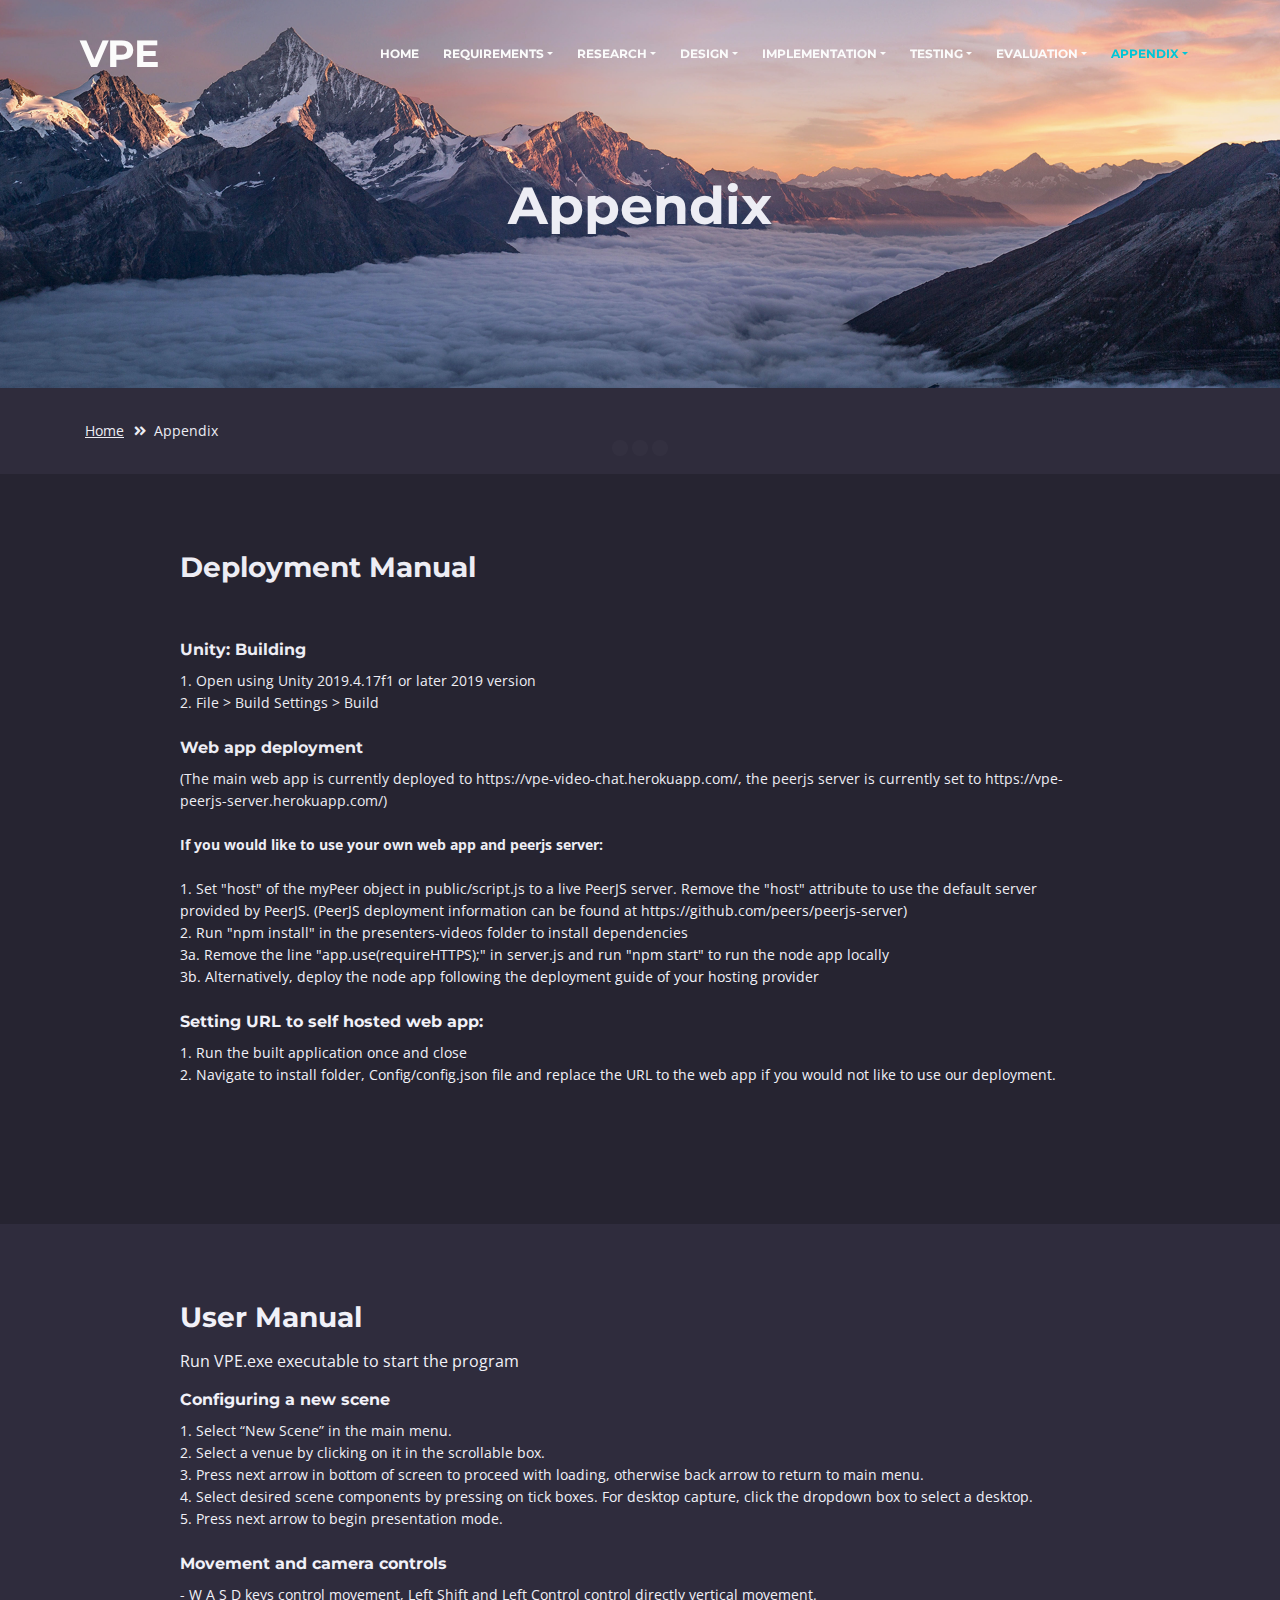
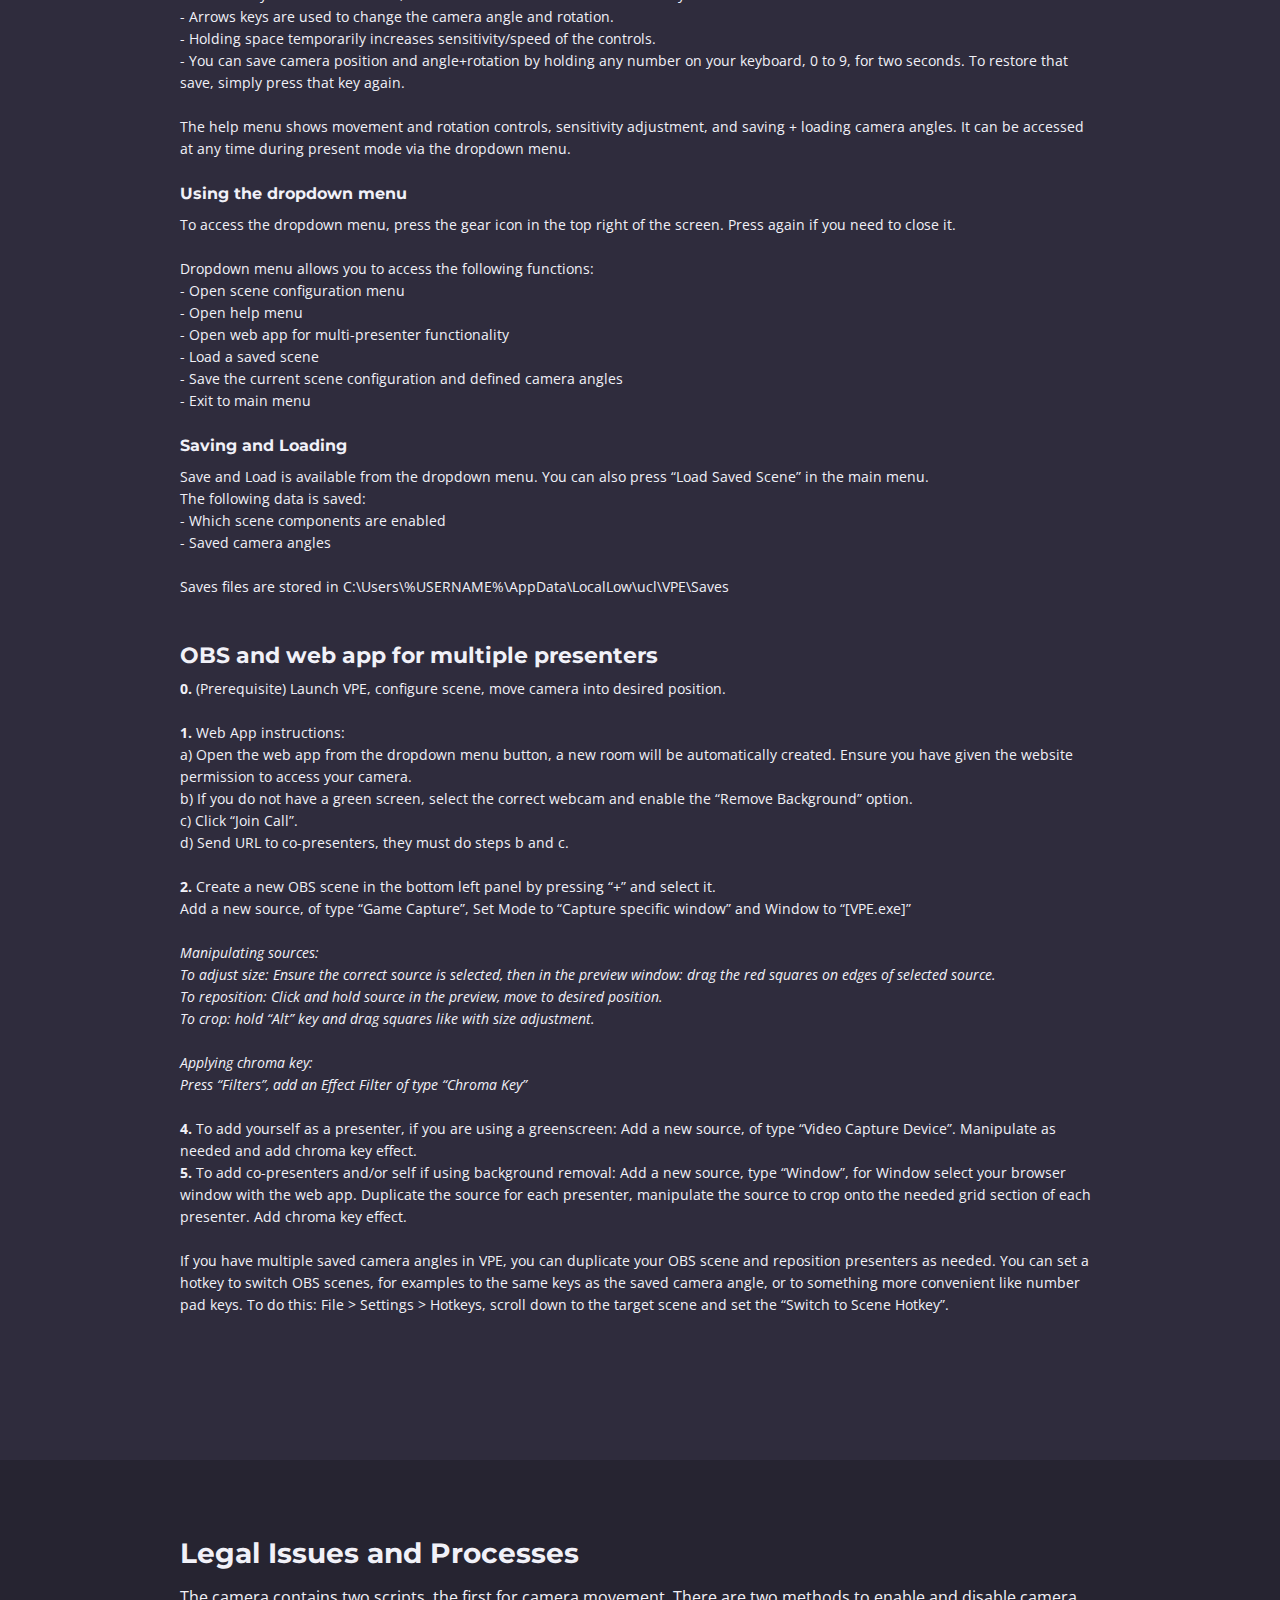
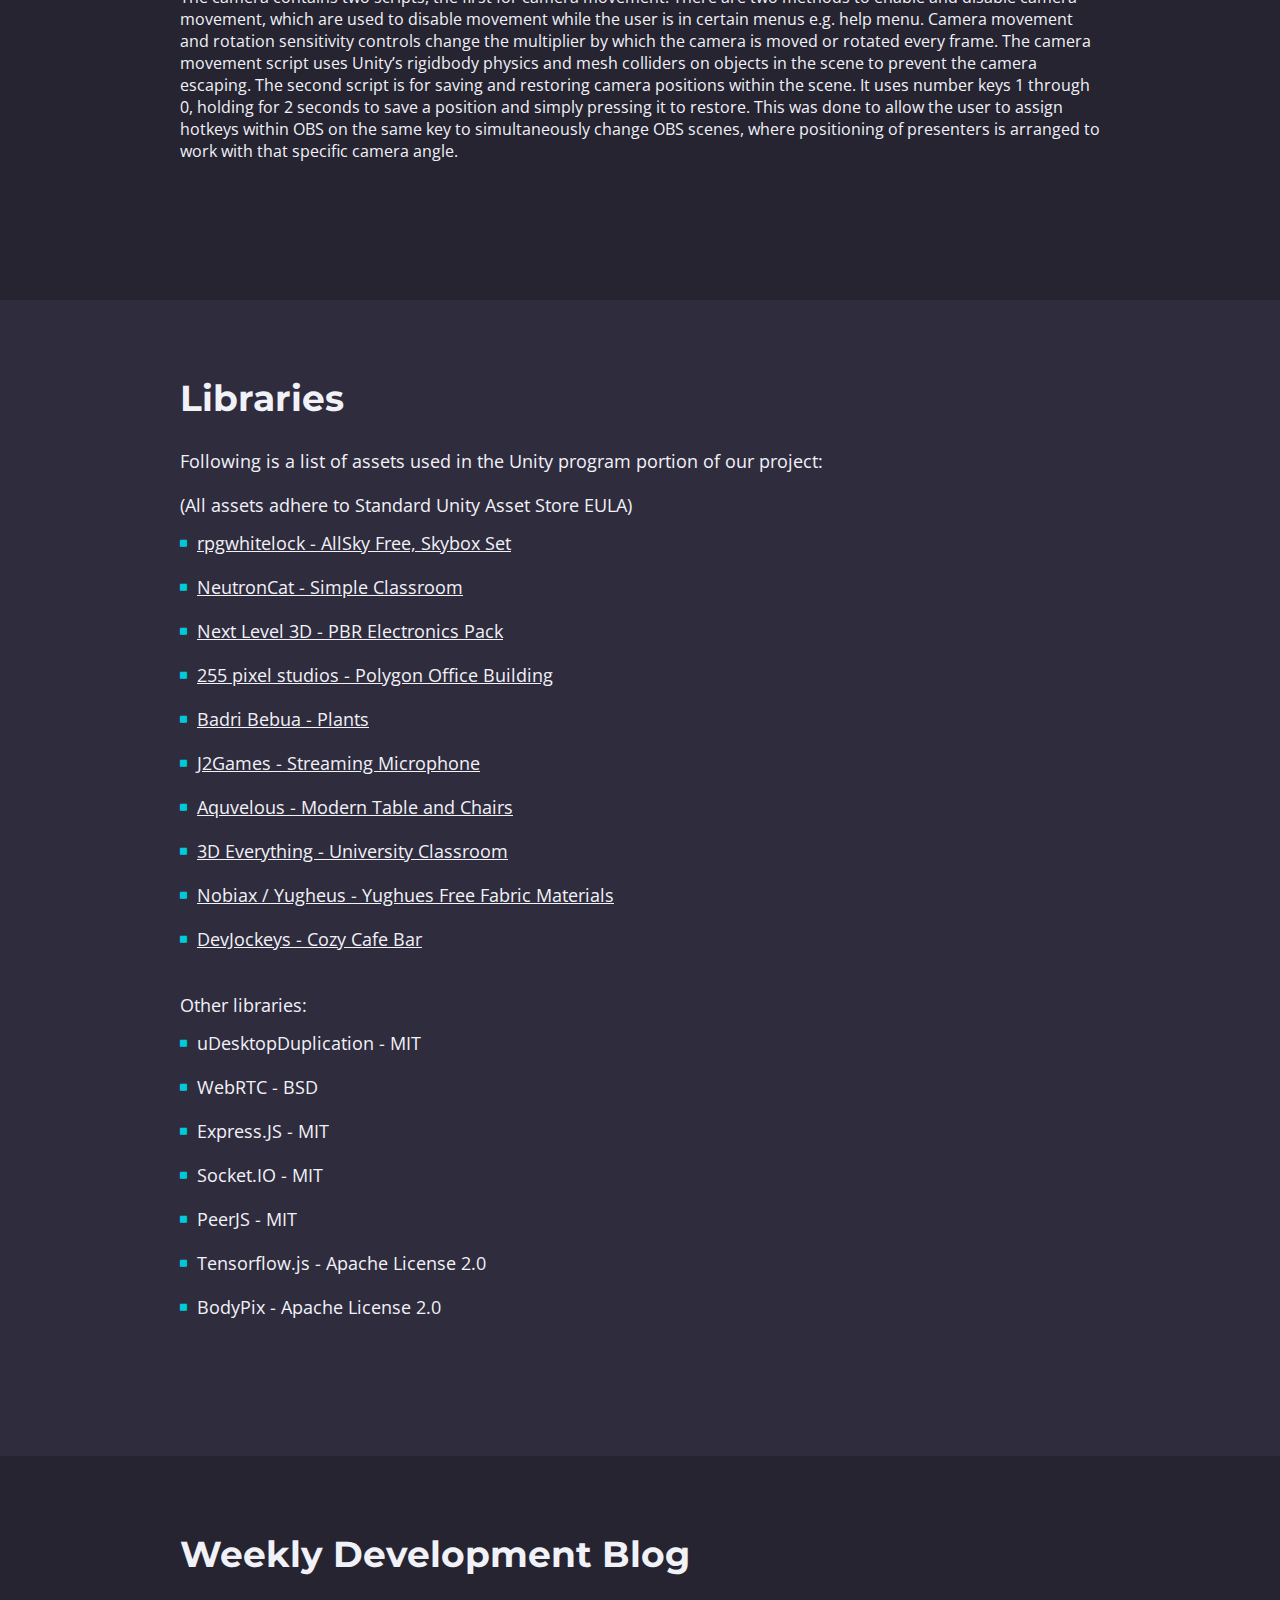
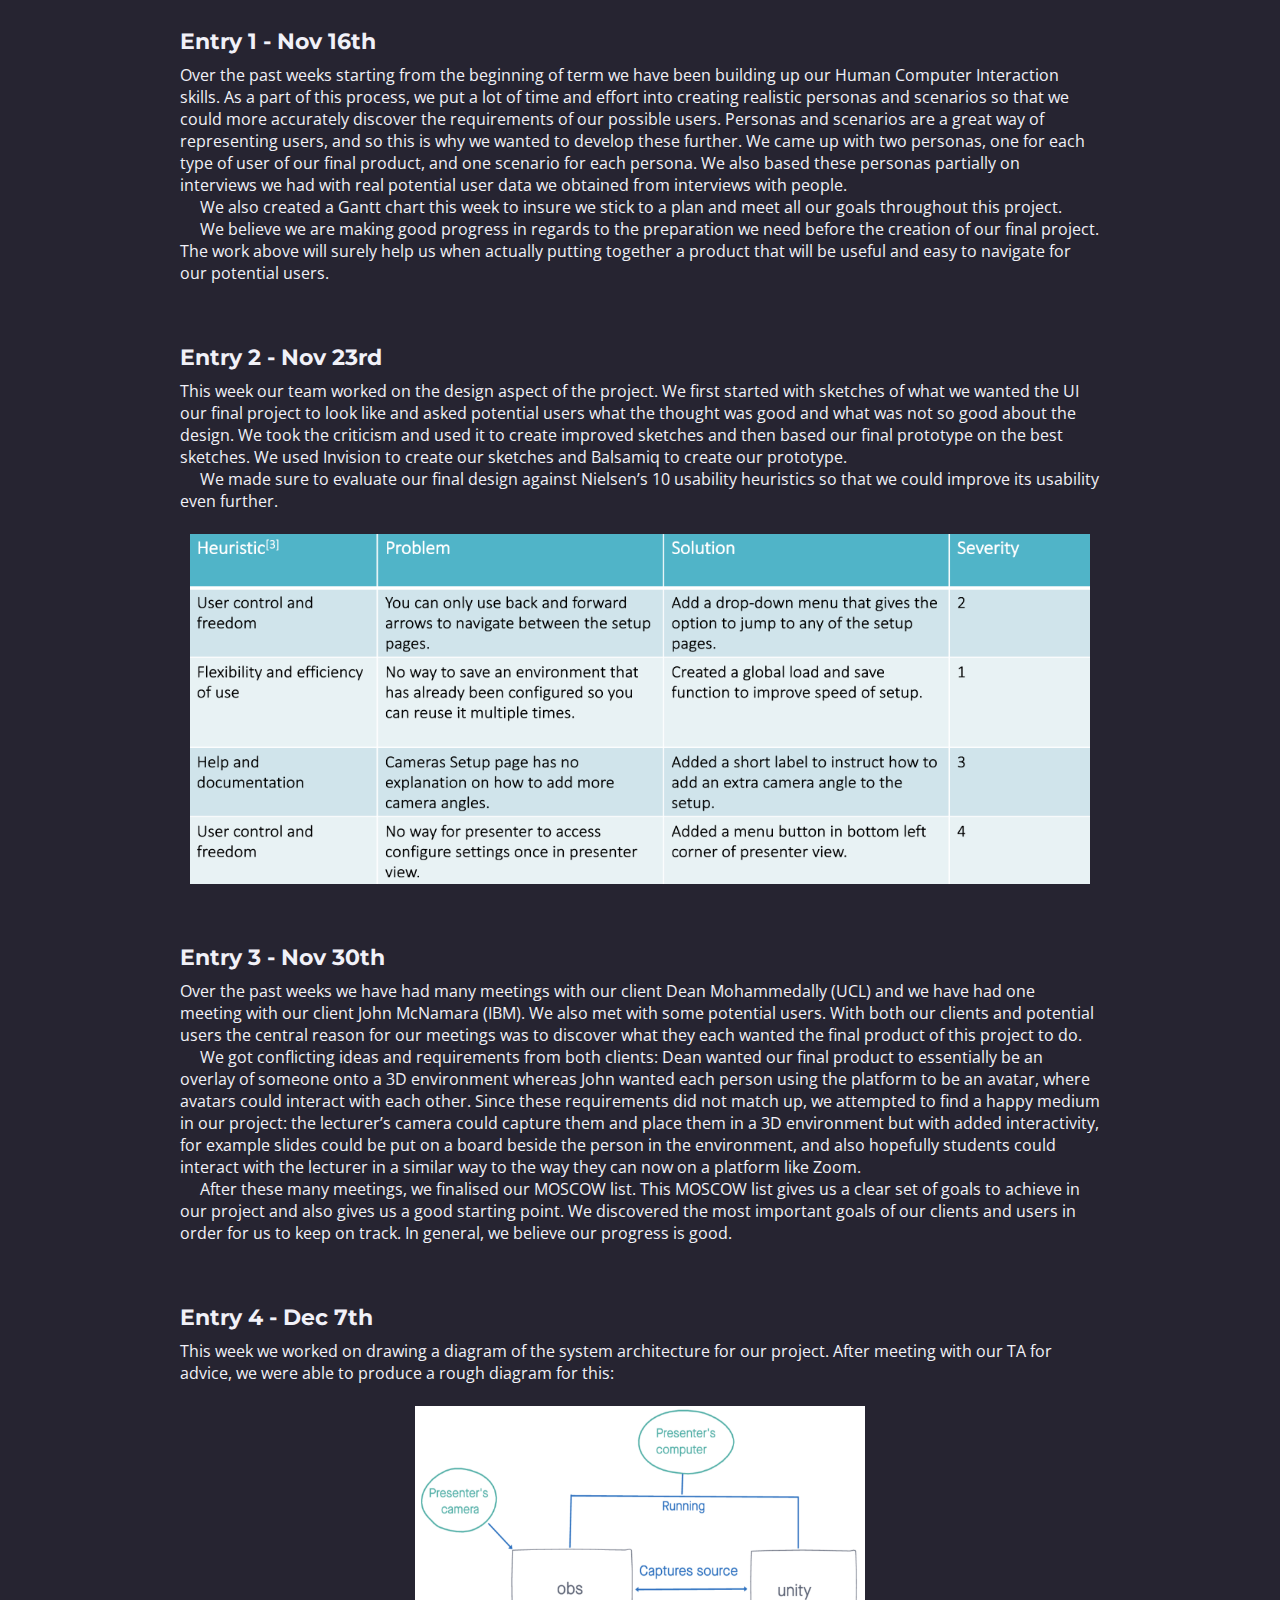
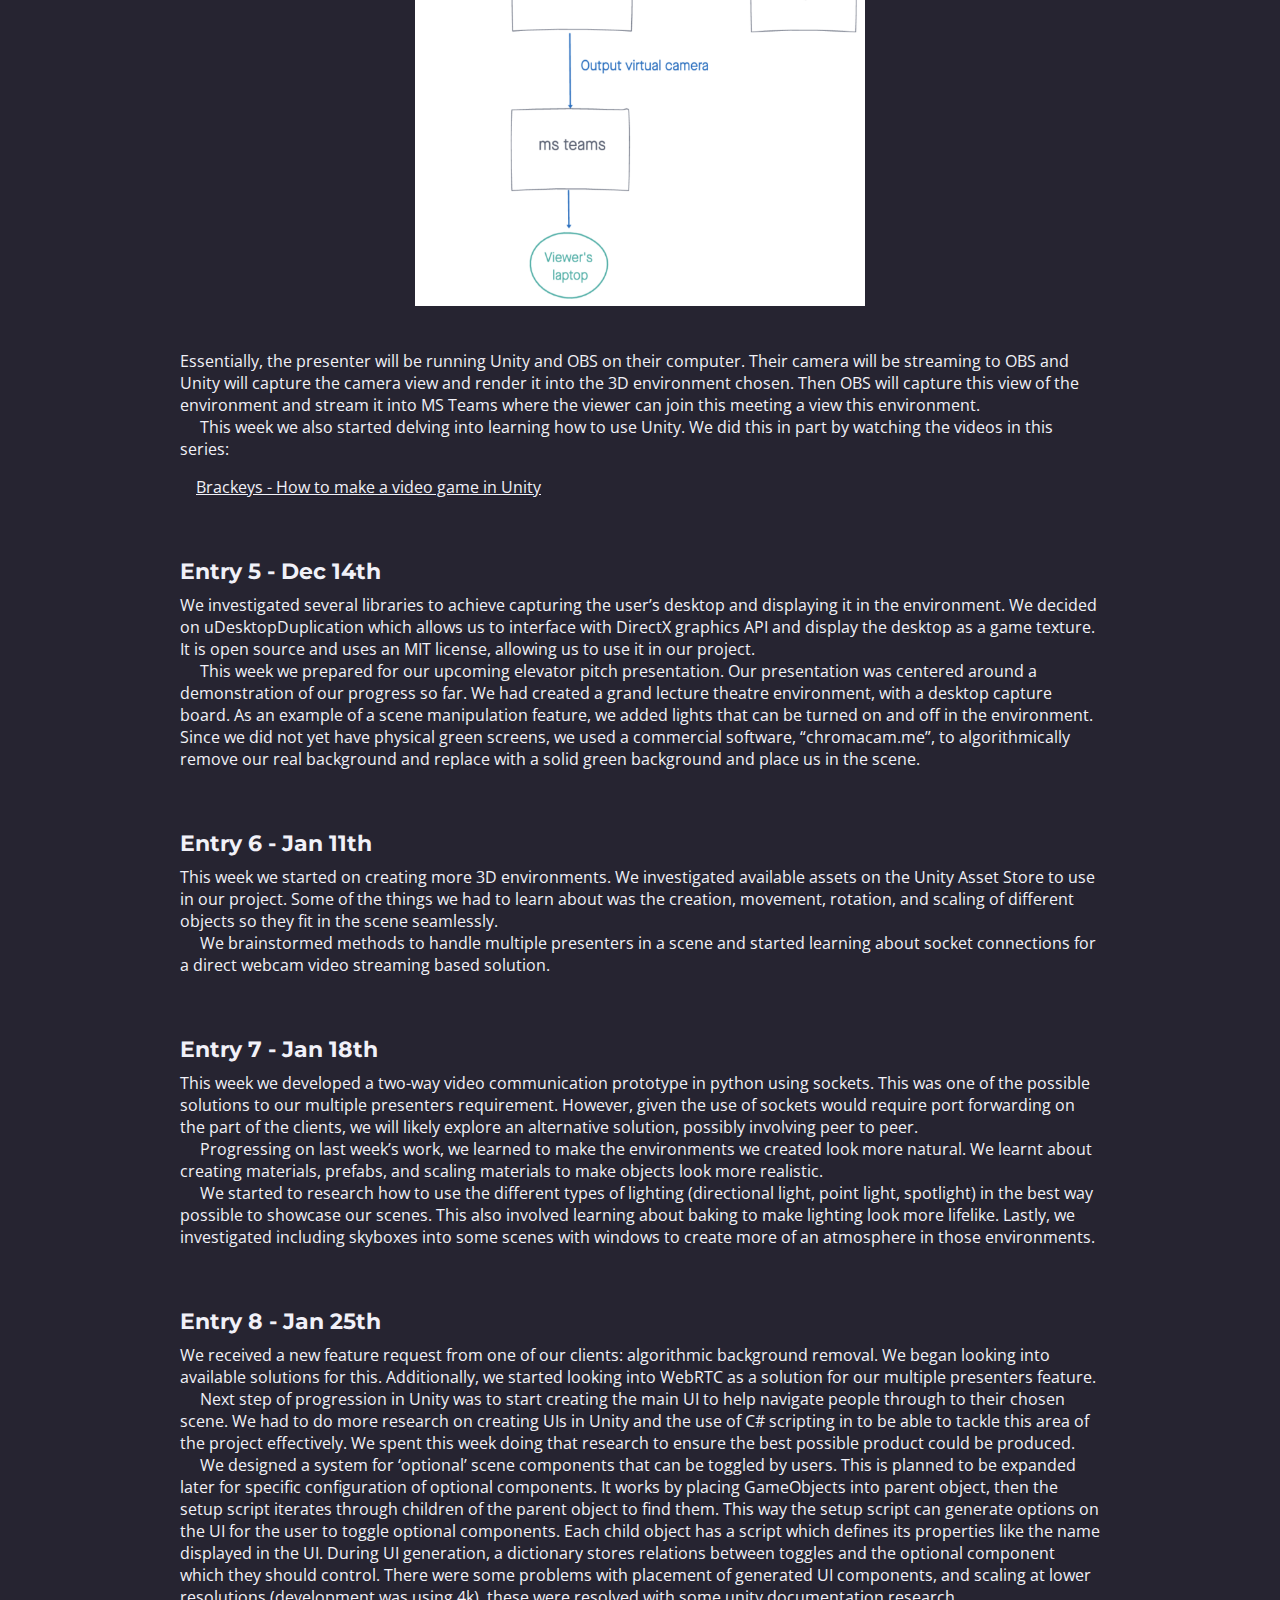
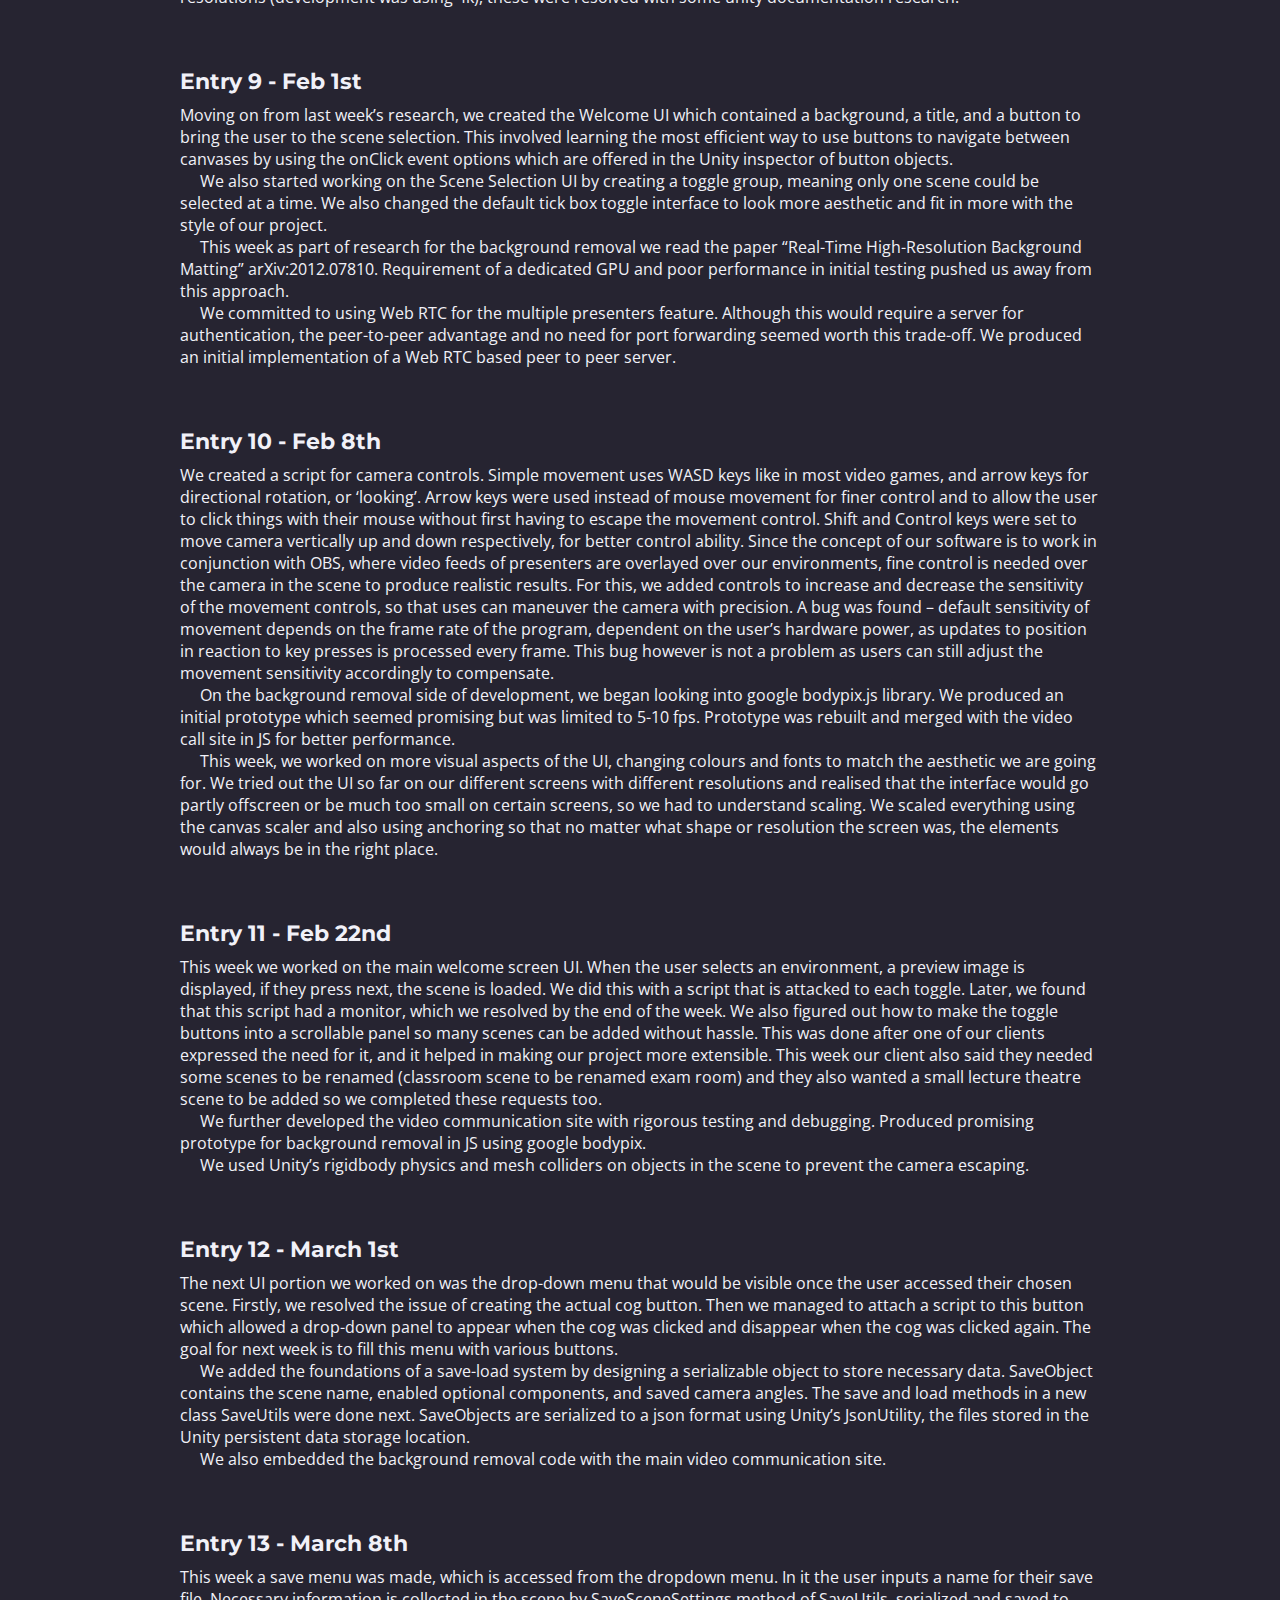
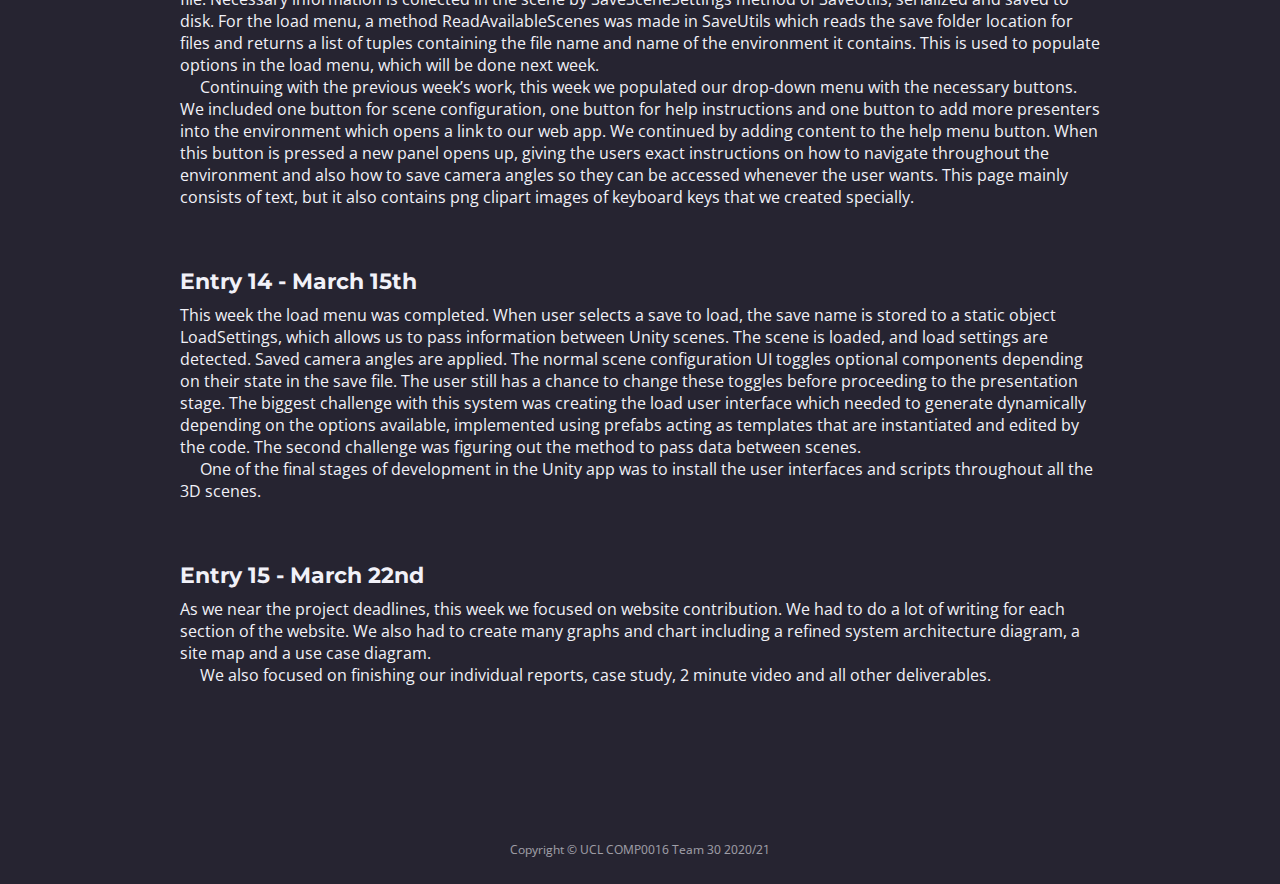
==== commit c9310418: "updates" ====
--- a/appendix.html
+++ b/appendix.html
@@ -143,7 +143,7 @@
                         <div class="dropdown-items-divide-hr"></div>
                         <a class="dropdown-item" href="#user-manual"><span class="item-text">USER MANUAL</span></a>
                         <div class="dropdown-items-divide-hr"></div>
-                        <a class="dropdown-item" href="#legal-issues"><span class="item-text">LEGAL ISSUES</span></a>
+                        <a class="dropdown-item" href="#legal-issues"><span class="item-text">LEGAL ISSUES AND PROCESSES</span></a>
                         <div class="dropdown-items-divide-hr"></div>
                         <a class="dropdown-item" href="#assets"><span class="item-text">ASSETS USED</span></a>
                         <div class="dropdown-items-divide-hr"></div>
@@ -341,10 +341,11 @@
             <div class="row">
                 <div class="col-lg-10 offset-lg-1">
                     <div class="text-container">
-                        <h2>Assets Used</h2>
+                        <h2>Libraries</h2>
                         <br>
                         <p style = "font-family:Open sans;font-size:18px;">
-                            Following is a list of assets used in the Unity program portion of our project:
+                            Following is a list of assets used in the Unity program portion of our project: <br><br>
+                            (All assets adhere to Standard Unity Asset Store EULA)  
                             <br>
                             <ul class="list-unstyled li-space-lg">
                                 <li class="media">
@@ -386,6 +387,36 @@
                                 <li class="media">
                                     <i class="fas fa-square"></i>
                                     <div class="media-body"><p style = "font-family:Open sans;font-size:18px;"><a href="https://assetstore.unity.com/packages/3d/environments/cozy-cafe-bar-159873">DevJockeys - Cozy Cafe Bar</a></p></div>
+                                </li>
+                                <br>
+                                <p style = "font-family:Open sans;font-size:18px;">Other libraries:</p>
+                                <li class="media">
+                                    <i class="fas fa-square"></i>
+                                    <div class="media-body"><p style = "font-family:Open sans;font-size:18px;">uDesktopDuplication - MIT</a></p></div>
+                                </li>
+                                <li class="media">
+                                    <i class="fas fa-square"></i>
+                                    <div class="media-body"><p style = "font-family:Open sans;font-size:18px;">WebRTC - BSD</a></p></div>
+                                </li>
+                                <li class="media">
+                                    <i class="fas fa-square"></i>
+                                    <div class="media-body"><p style = "font-family:Open sans;font-size:18px;">Express.JS - MIT</a></p></div>
+                                </li>
+                                <li class="media">
+                                    <i class="fas fa-square"></i>
+                                    <div class="media-body"><p style = "font-family:Open sans;font-size:18px;">Socket.IO - MIT</a></p></div>
+                                </li>
+                                <li class="media">
+                                    <i class="fas fa-square"></i>
+                                    <div class="media-body"><p style = "font-family:Open sans;font-size:18px;">PeerJS - MIT</a></p></div>
+                                </li>
+                                <li class="media">
+                                    <i class="fas fa-square"></i>
+                                    <div class="media-body"><p style = "font-family:Open sans;font-size:18px;">Tensorflow.js - Apache License 2.0 </a></p></div>
+                                </li>
+                                <li class="media">
+                                    <i class="fas fa-square"></i>
+                                    <div class="media-body"><p style = "font-family:Open sans;font-size:18px;">BodyPix - Apache License 2.0 </a></p></div>
                                 </li>
                             </ul>
                         </p>
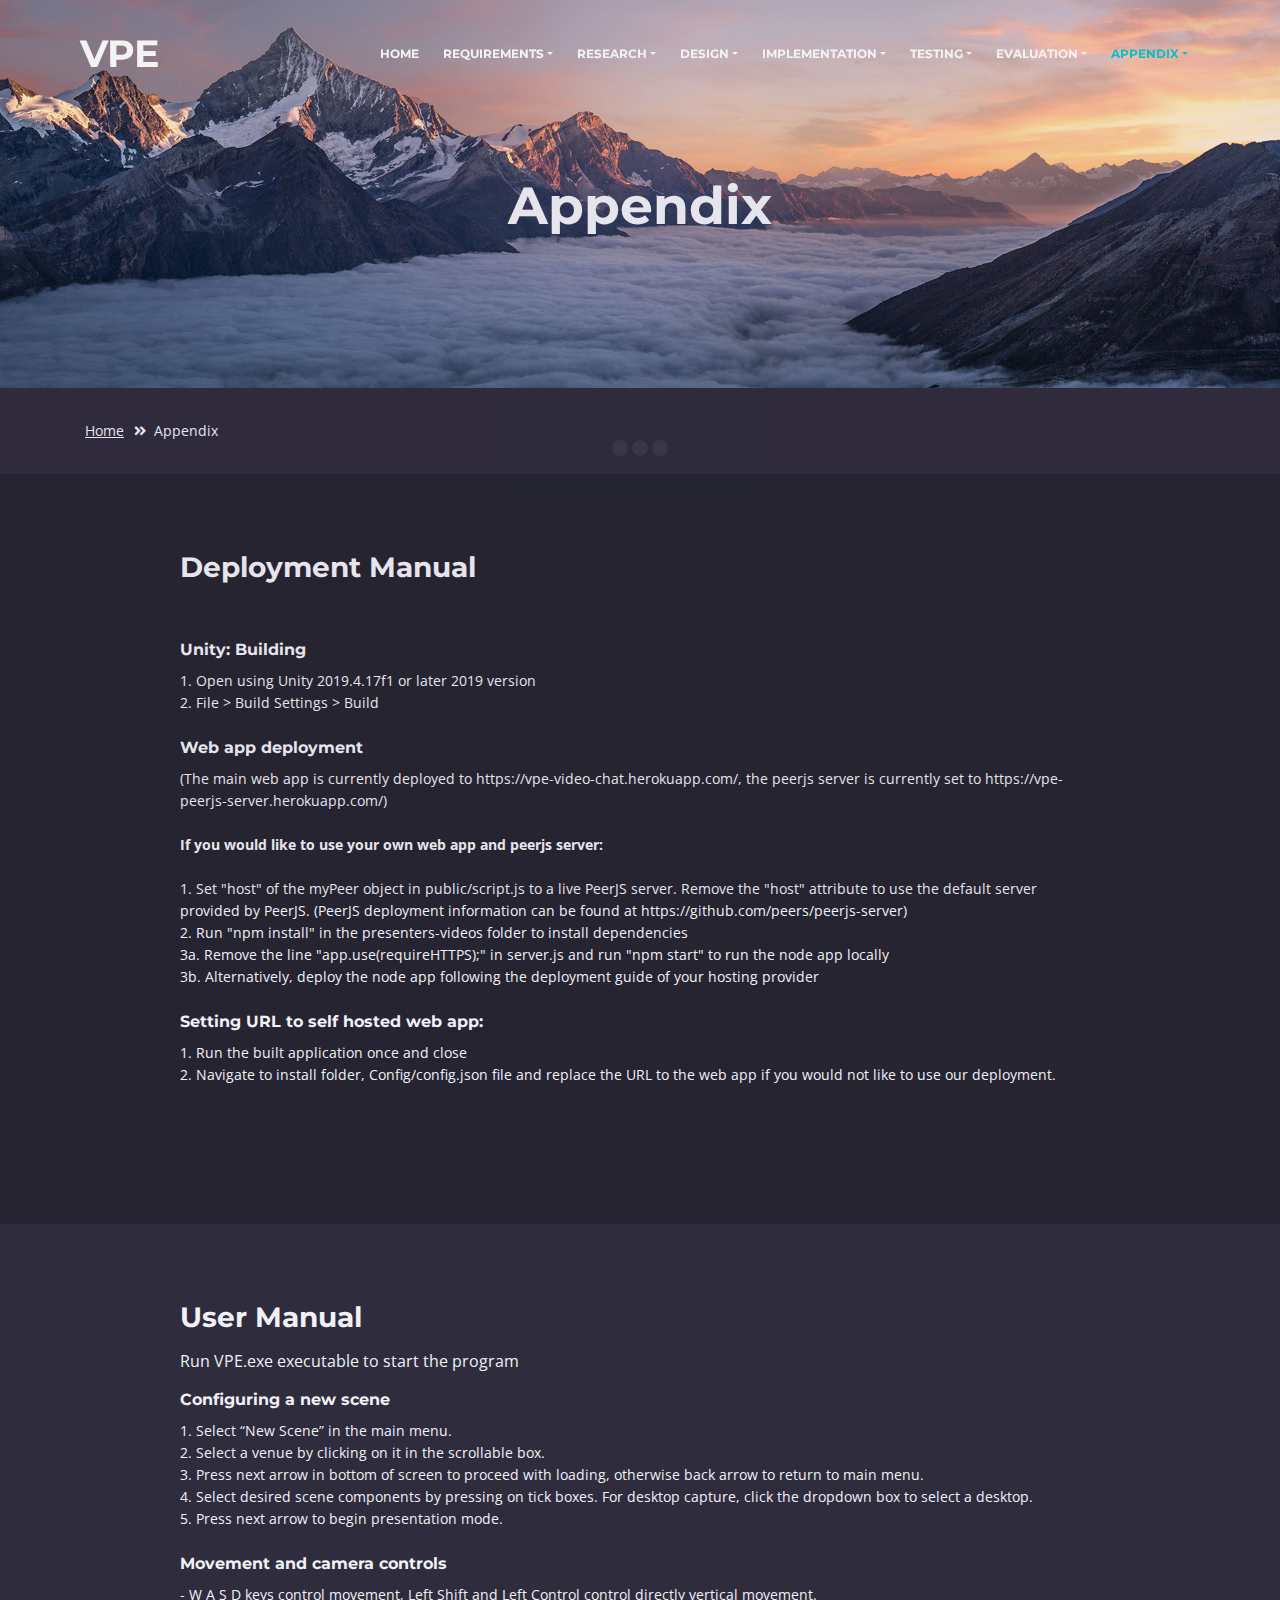
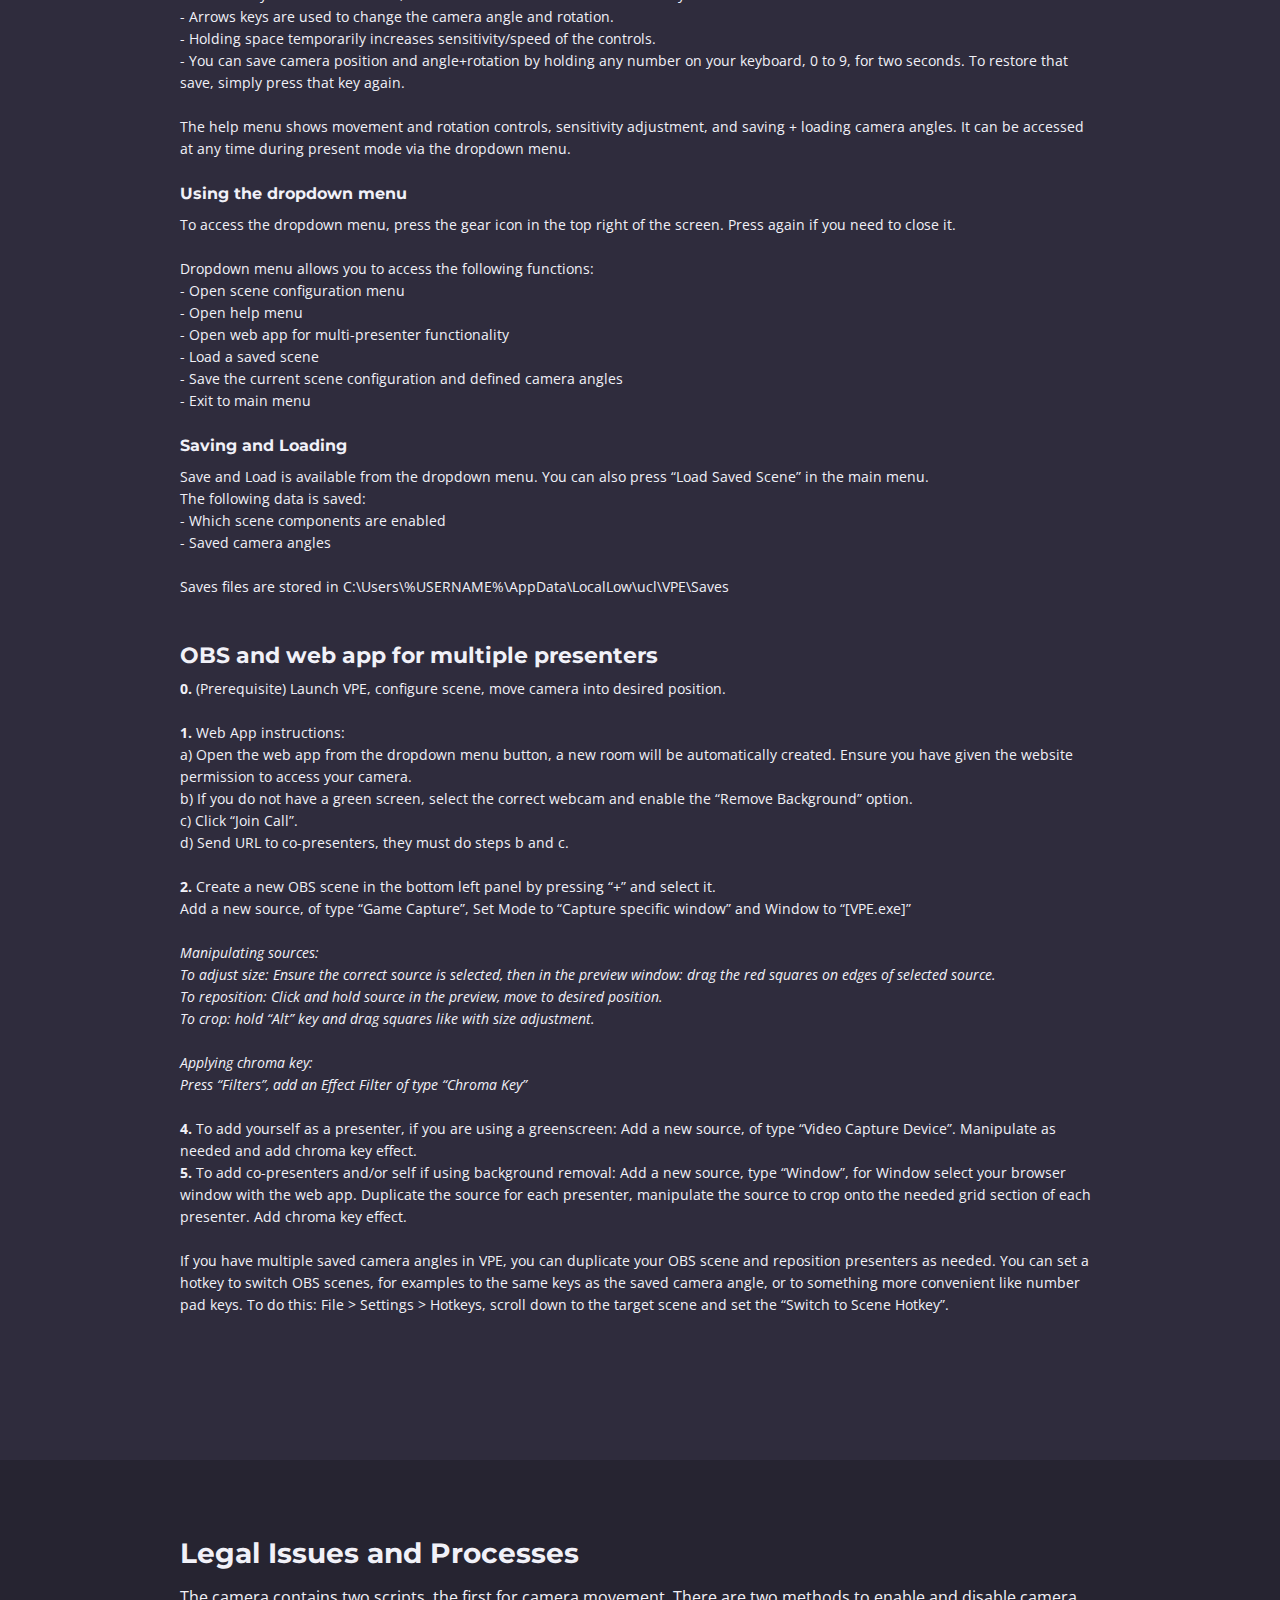
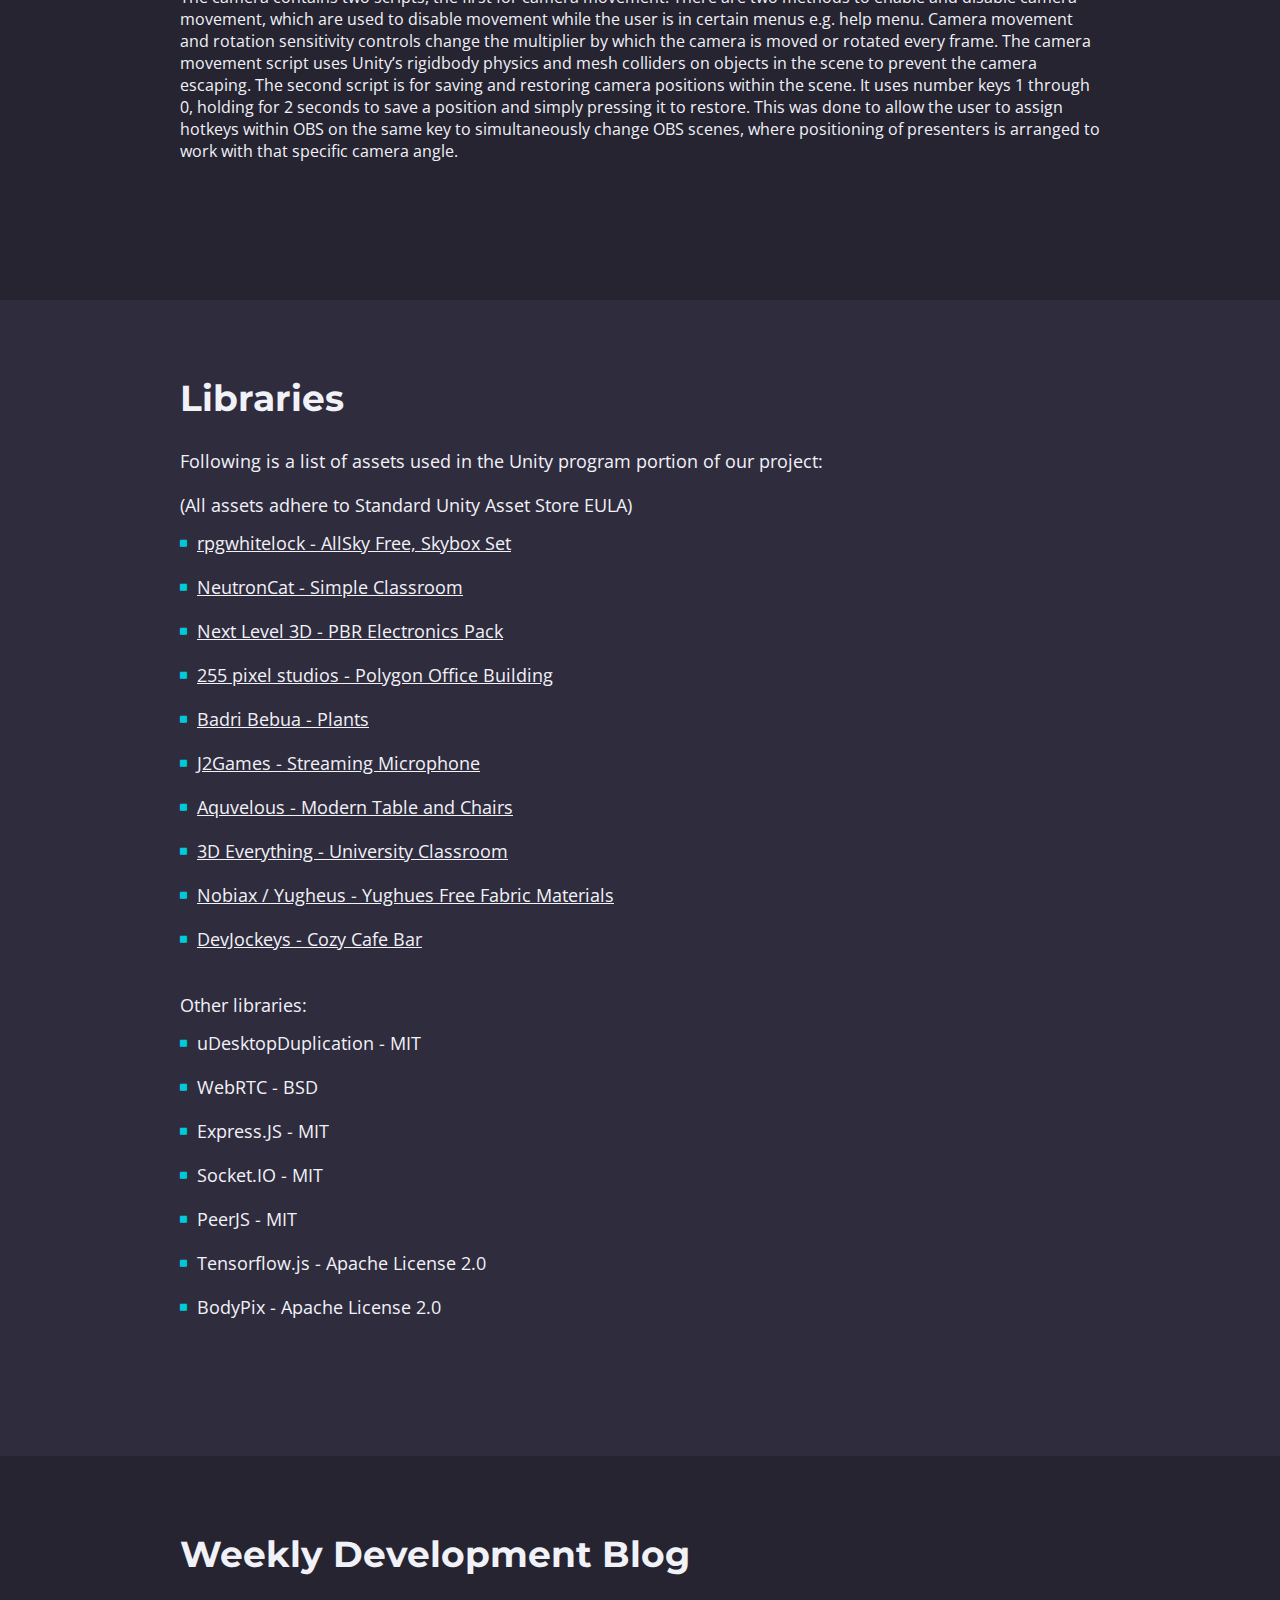
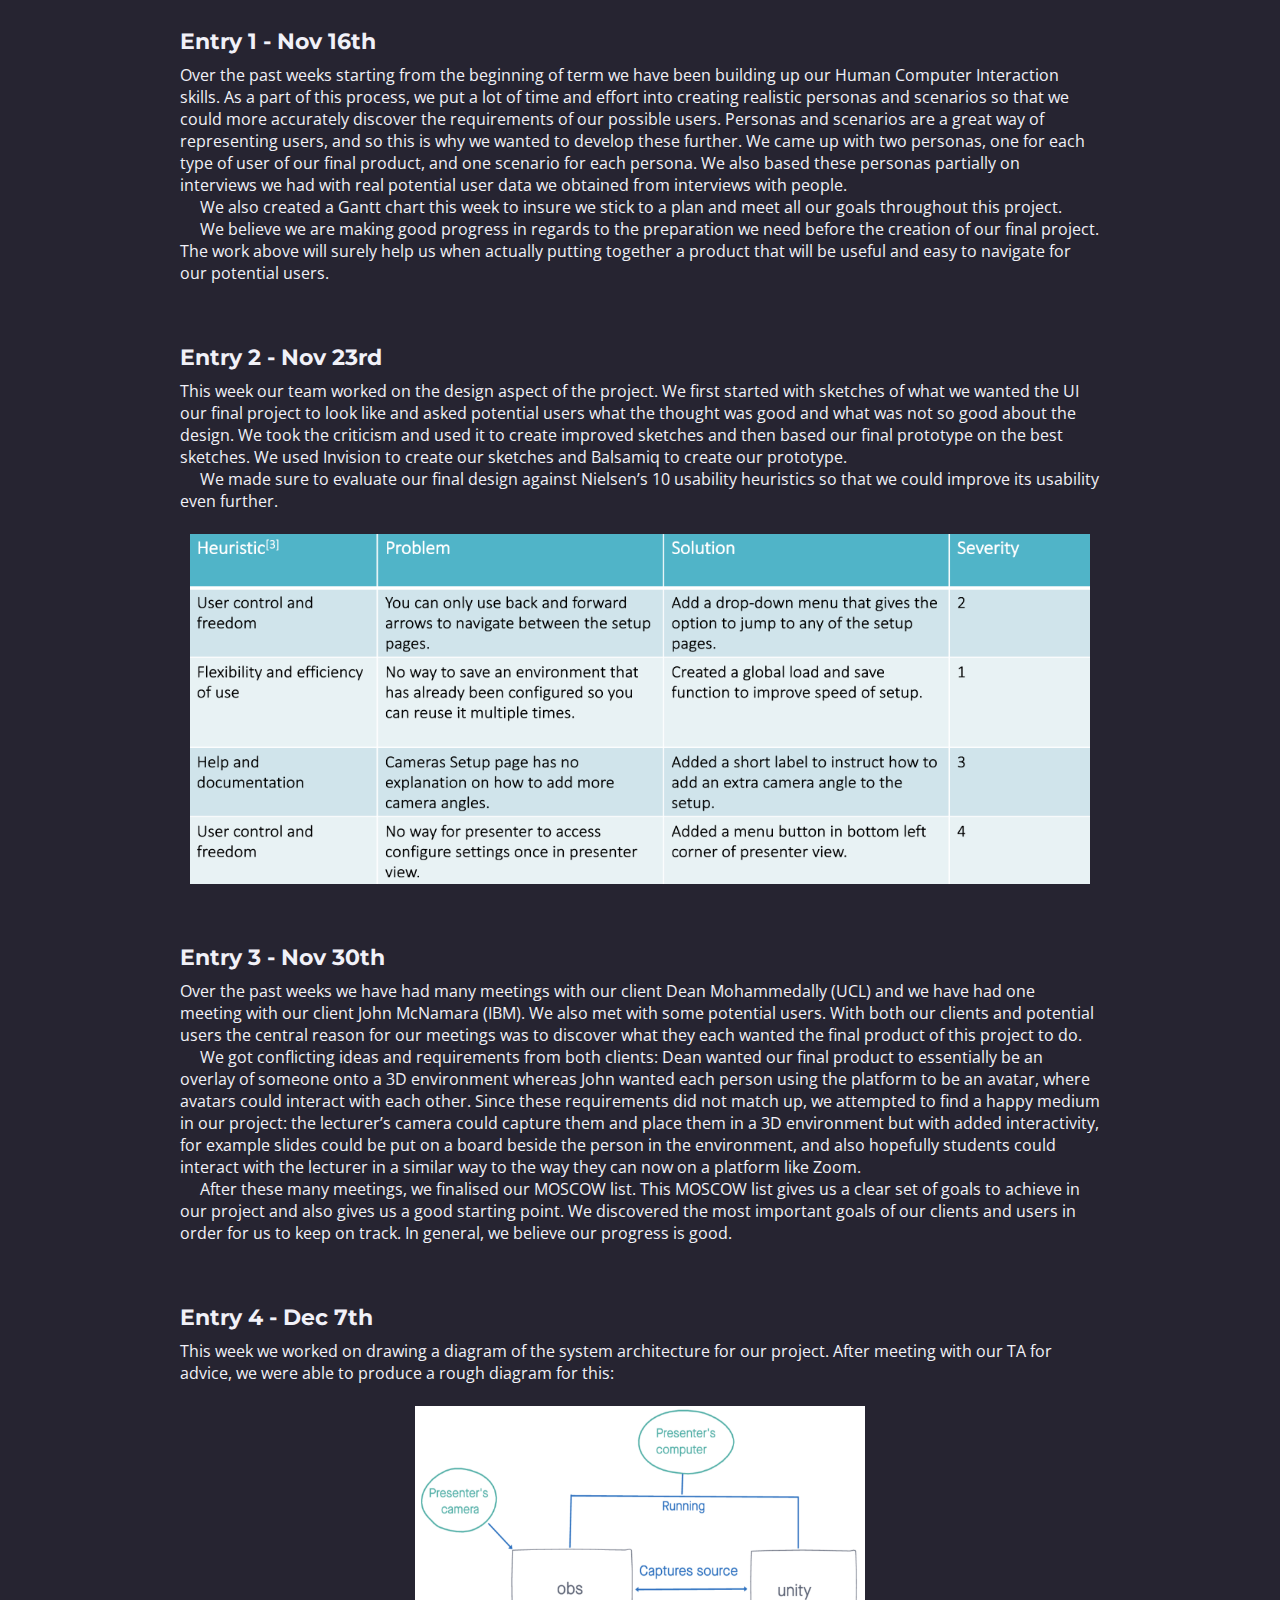
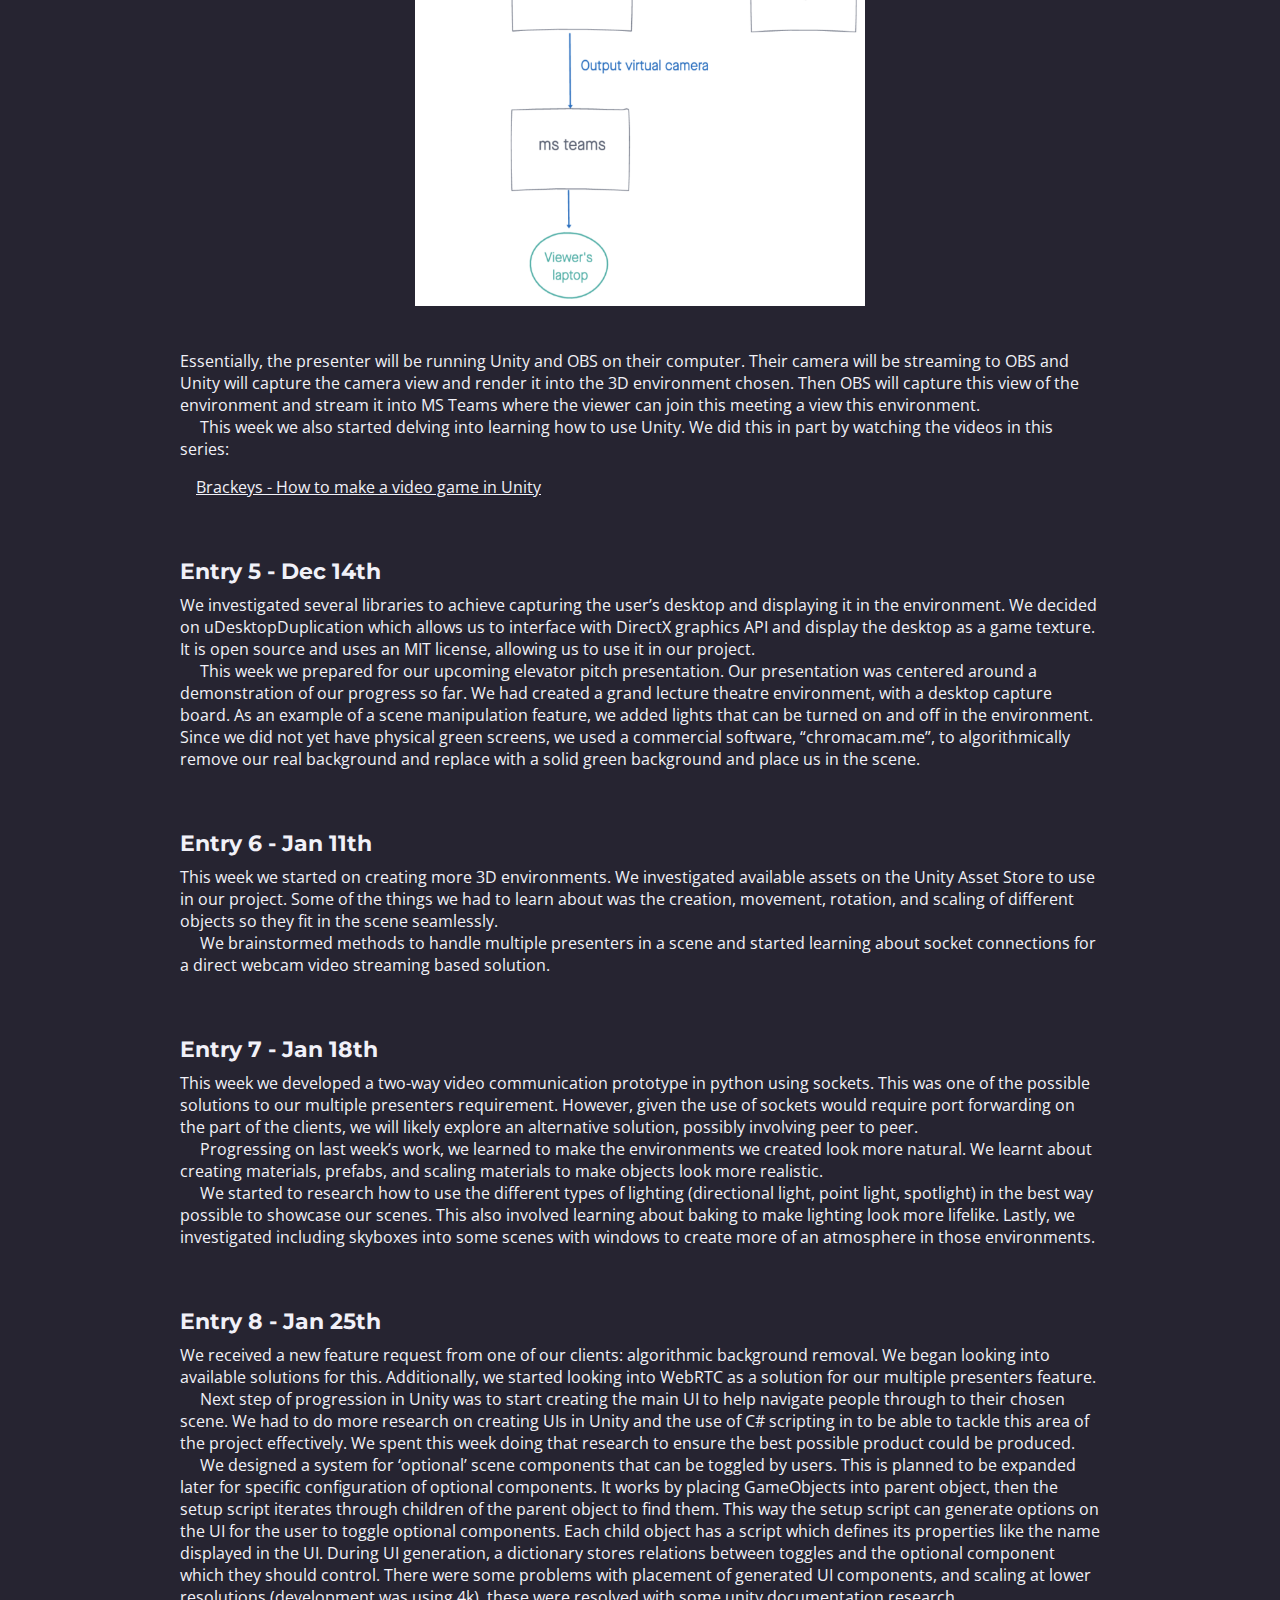
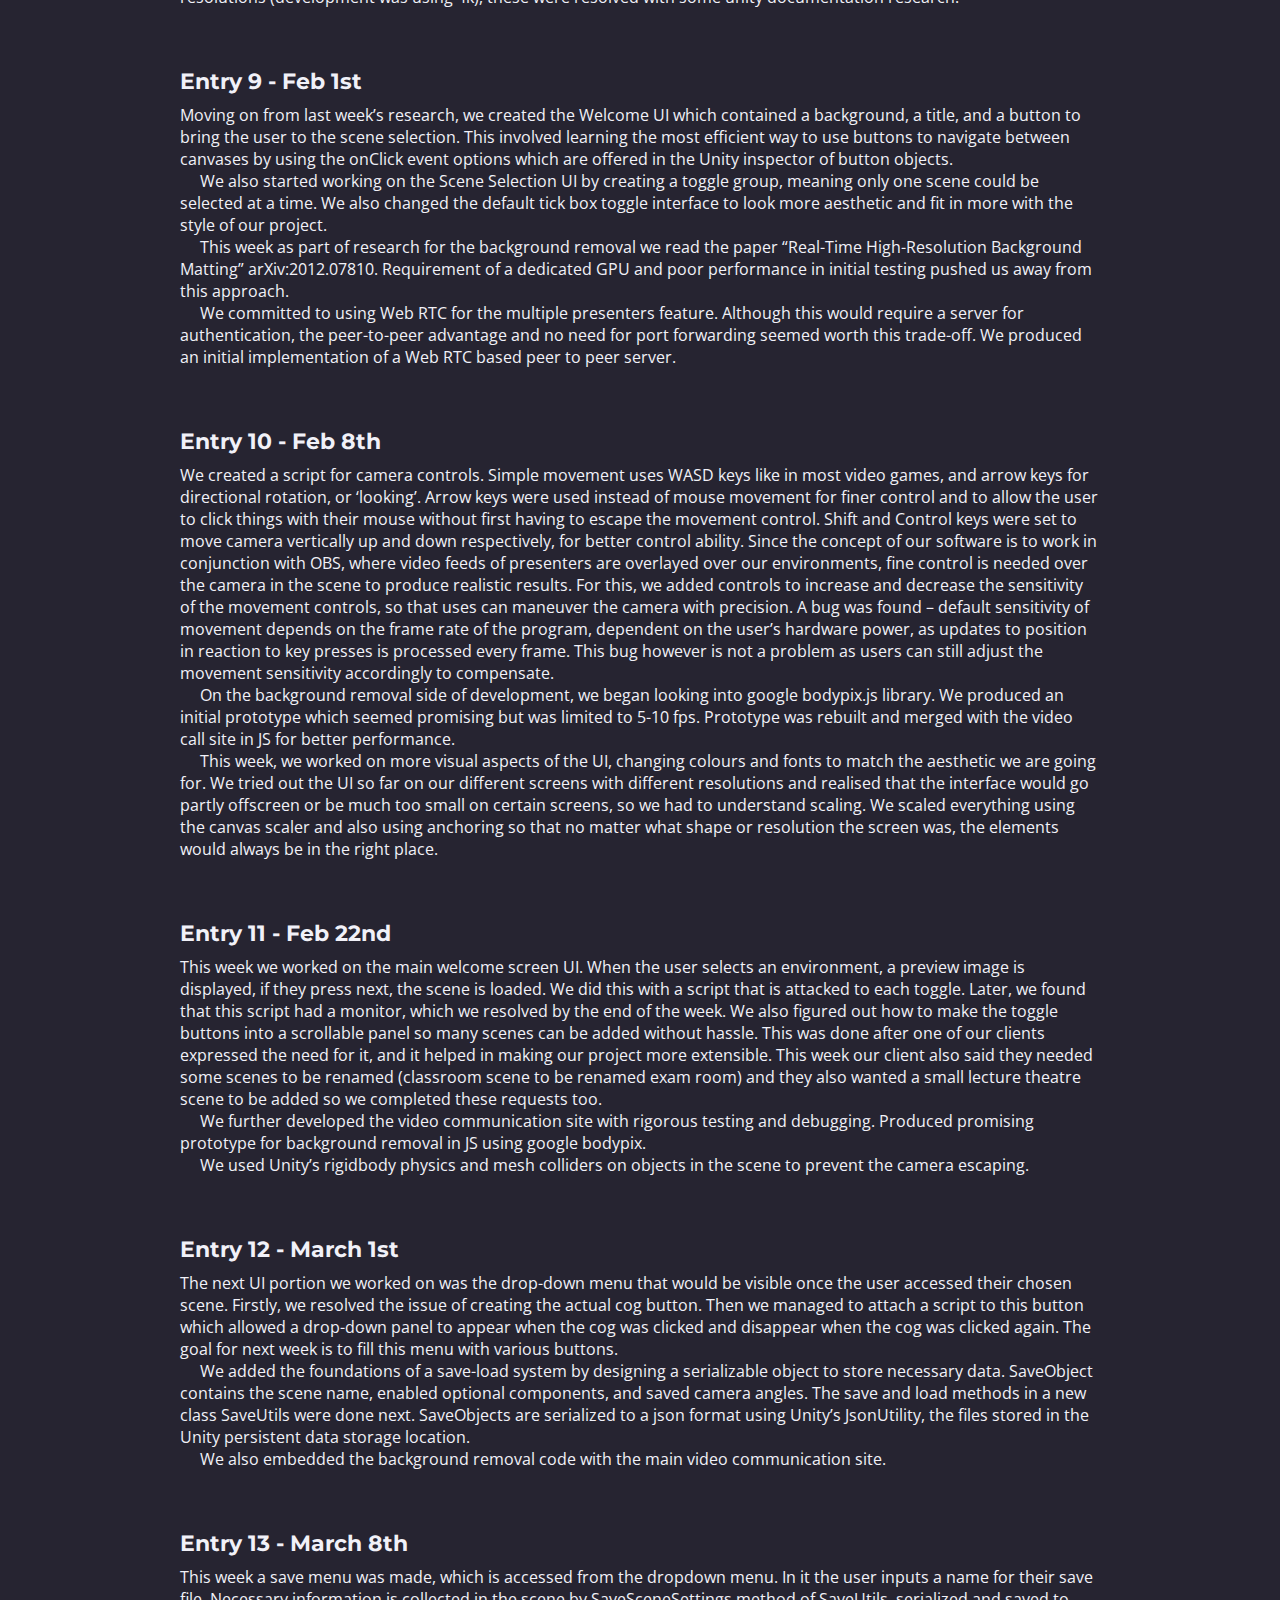
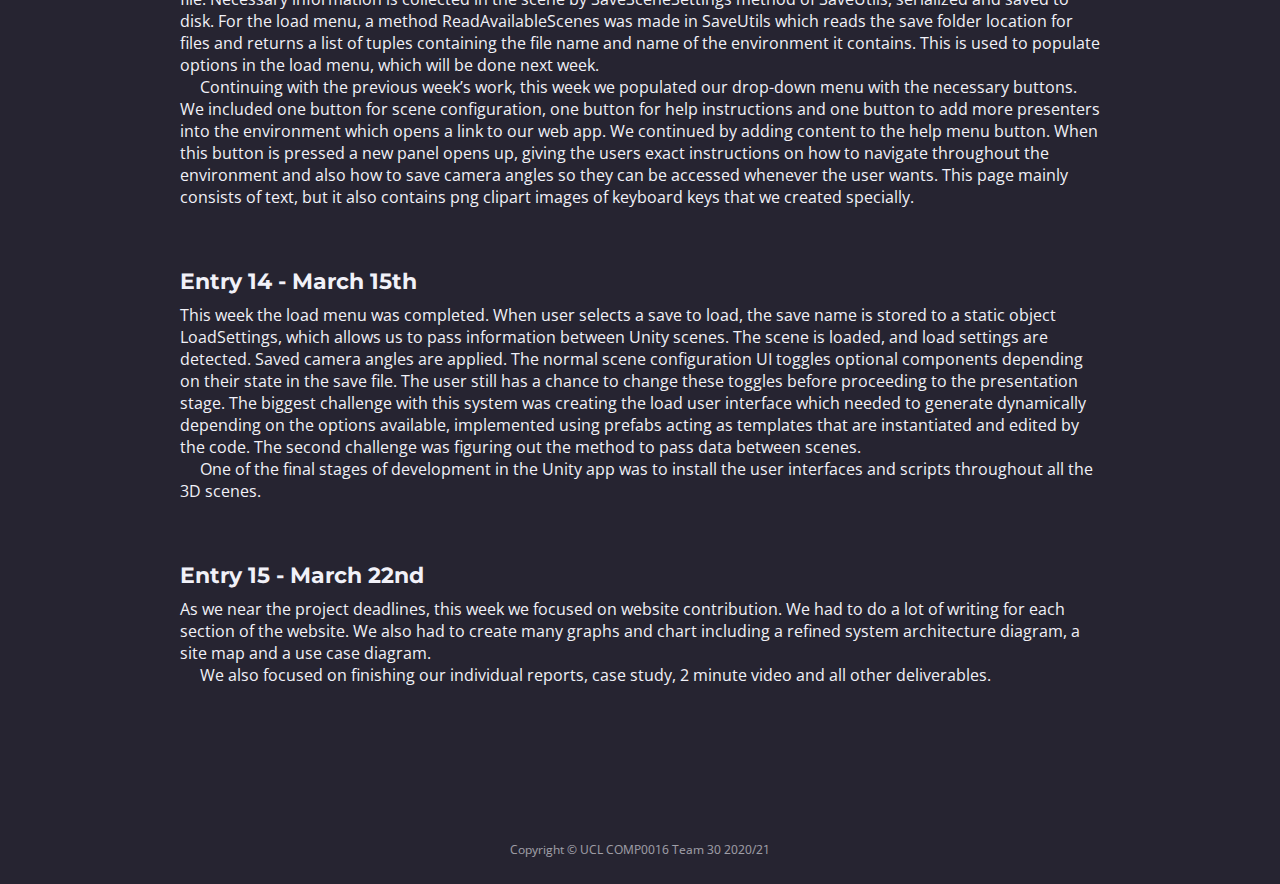
==== commit ac14d98f: "Merge branch 'main' of https://github.com/AdnanBen/UCL_IXN_Team30_Website" ====
--- a/appendix.html
+++ b/appendix.html
@@ -143,7 +143,7 @@
                         <div class="dropdown-items-divide-hr"></div>
                         <a class="dropdown-item" href="#user-manual"><span class="item-text">USER MANUAL</span></a>
                         <div class="dropdown-items-divide-hr"></div>
-                        <a class="dropdown-item" href="#legal-issues"><span class="item-text">LEGAL ISSUES AND PROCESSES</span></a>
+                        <a class="dropdown-item" href="#legal-issues"><span class="item-text">LEGAL ISSUES</span></a>
                         <div class="dropdown-items-divide-hr"></div>
                         <a class="dropdown-item" href="#assets"><span class="item-text">ASSETS USED</span></a>
                         <div class="dropdown-items-divide-hr"></div>
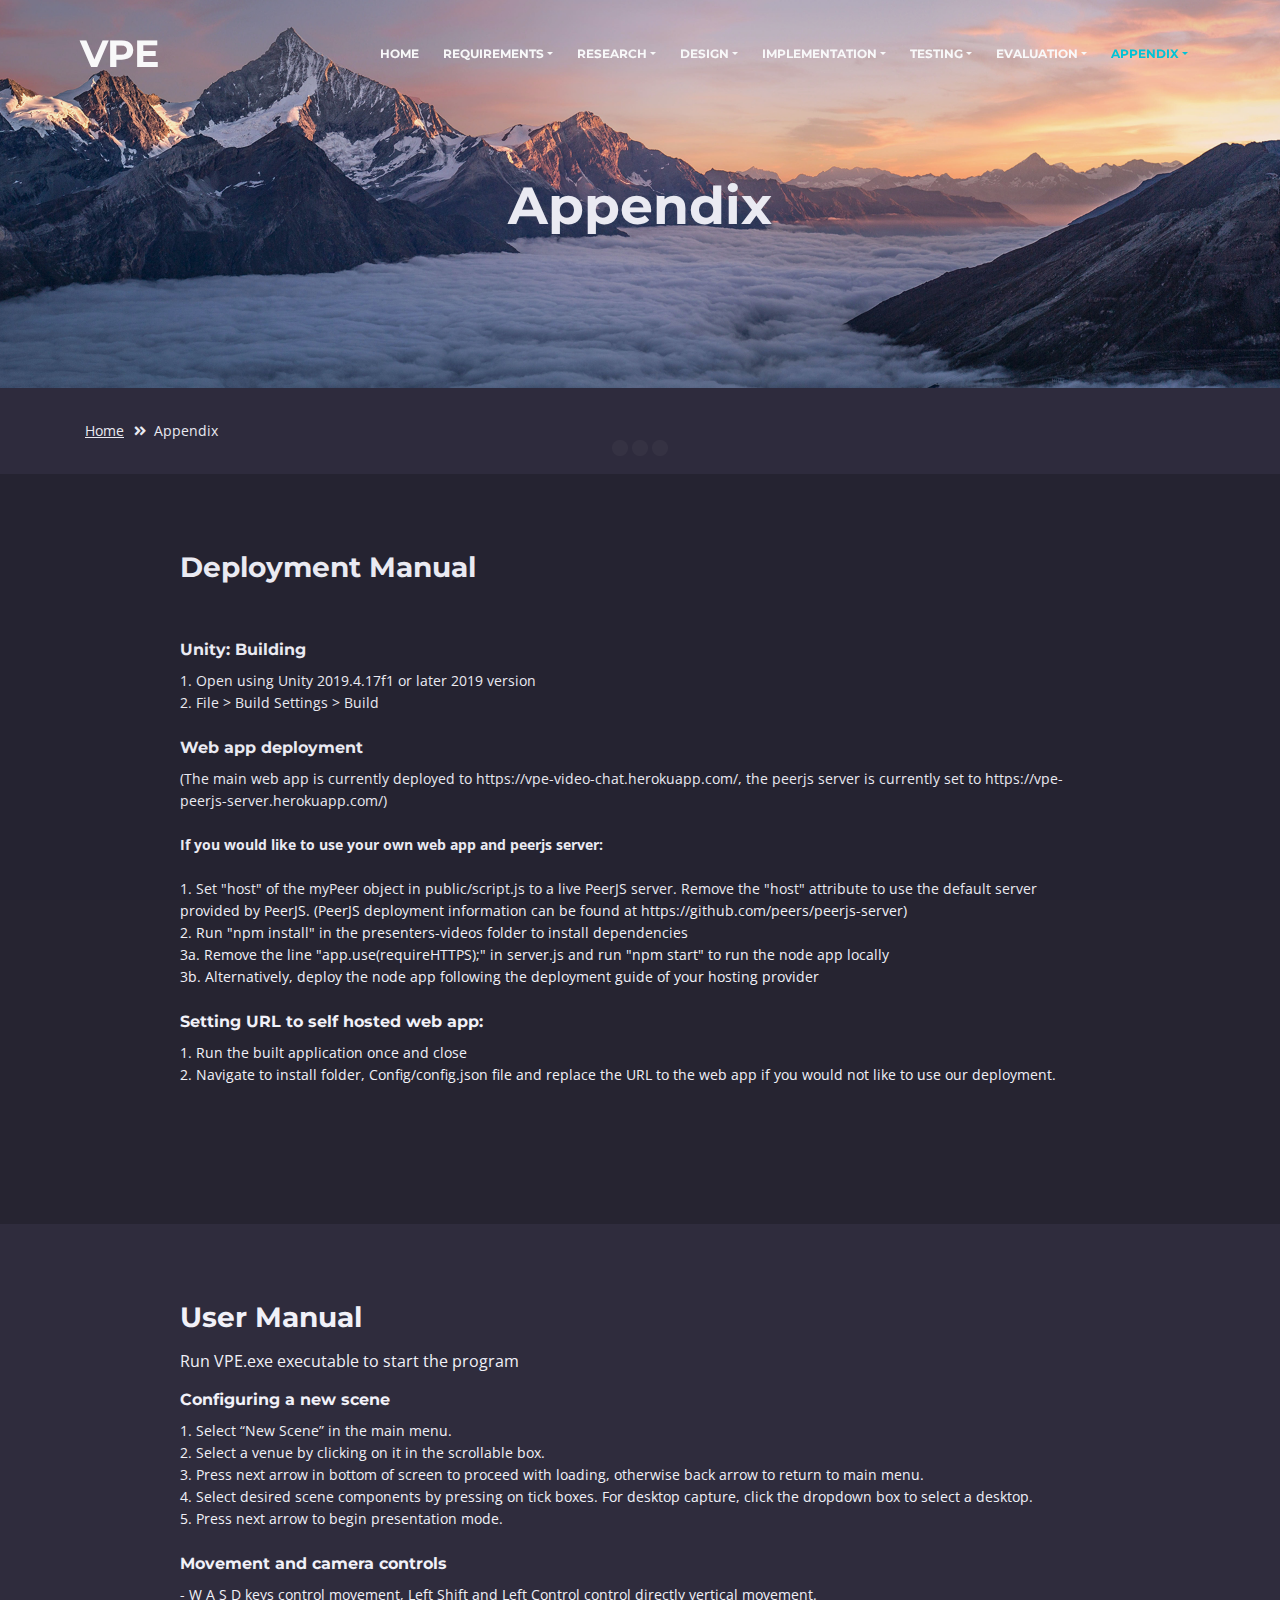
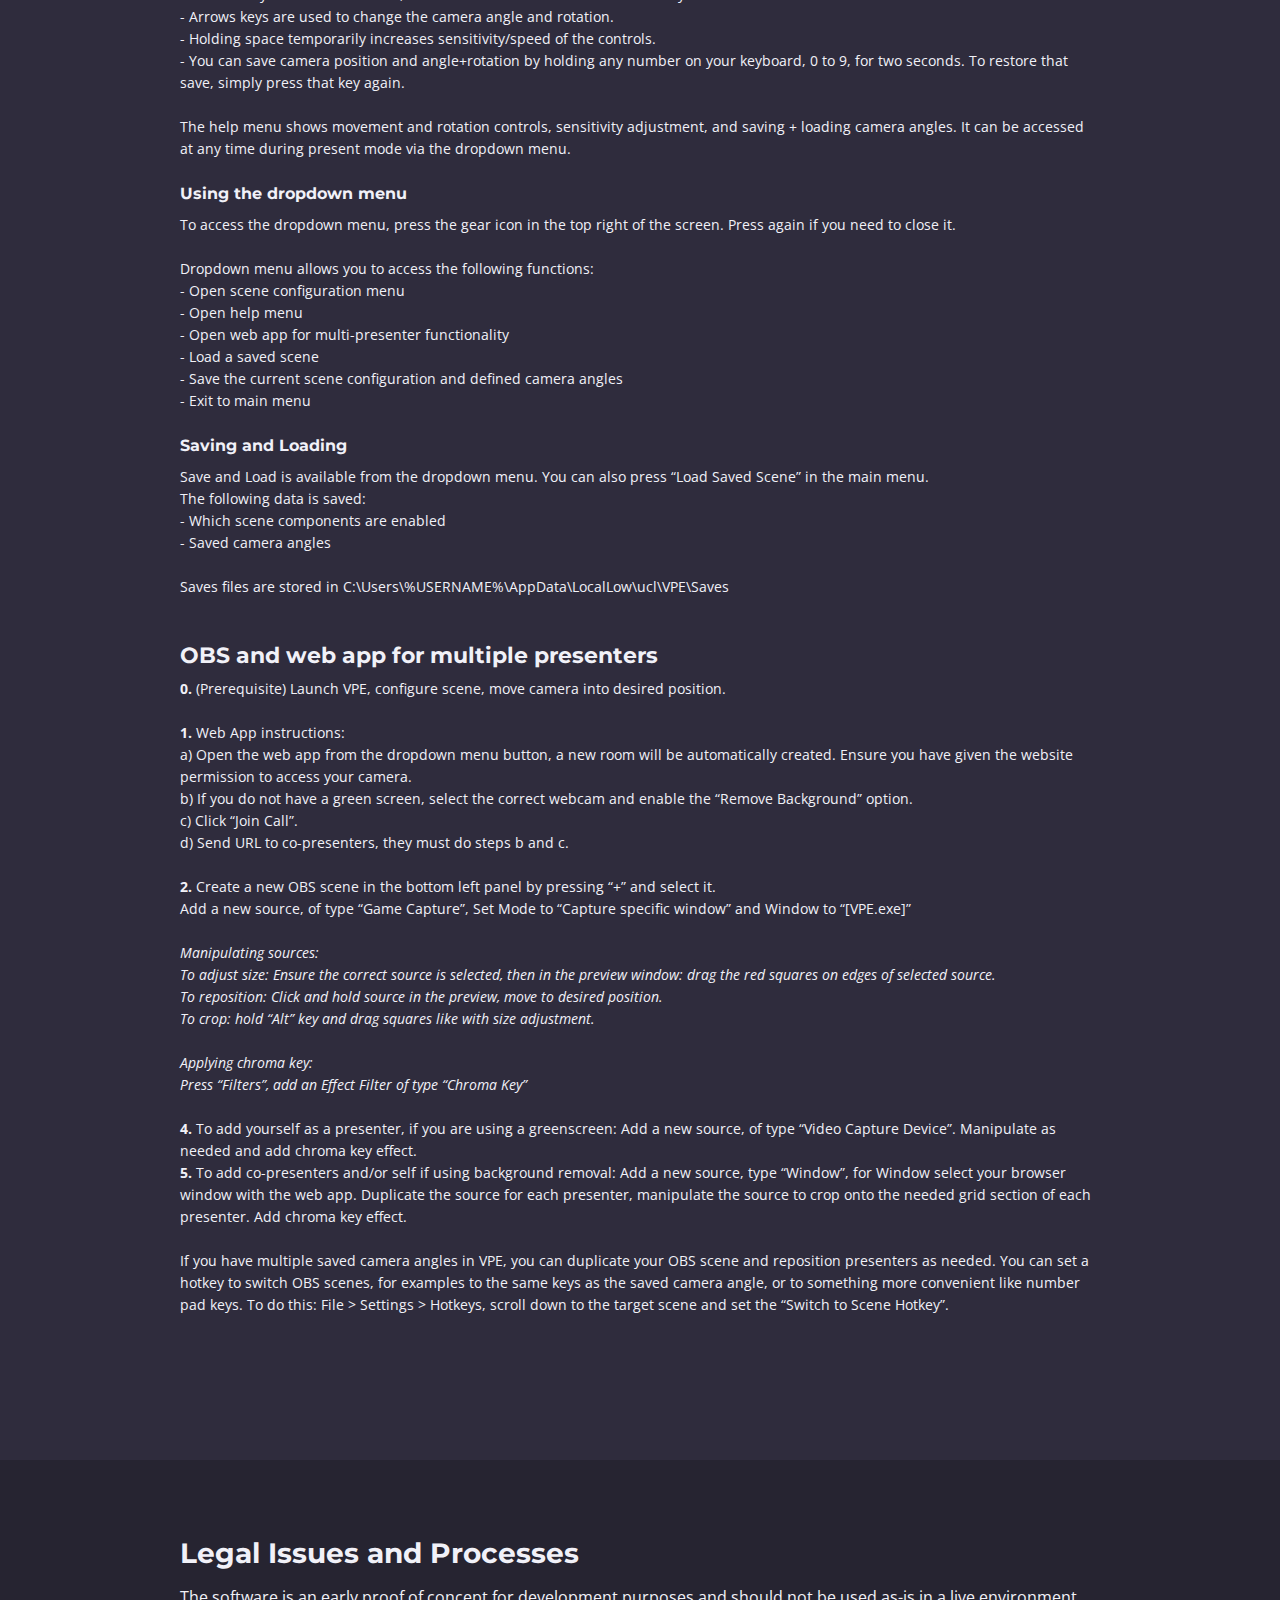
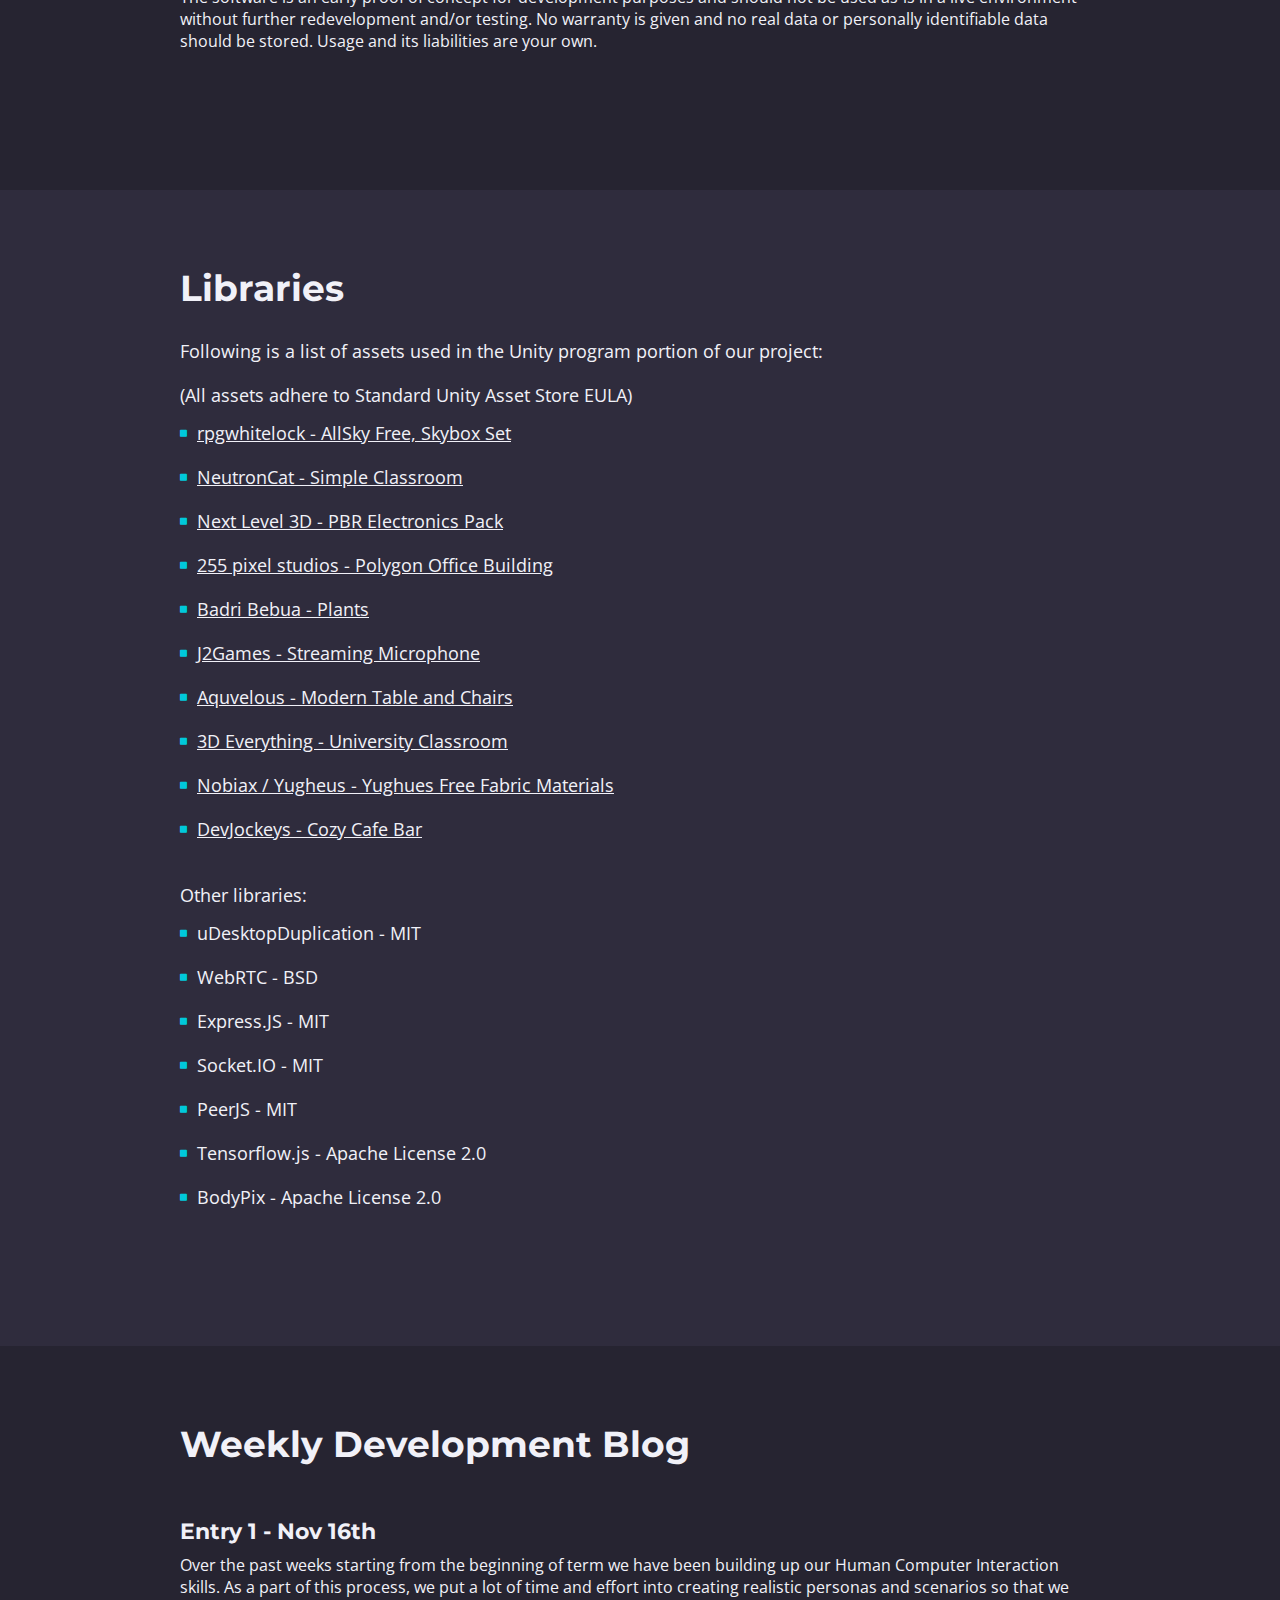
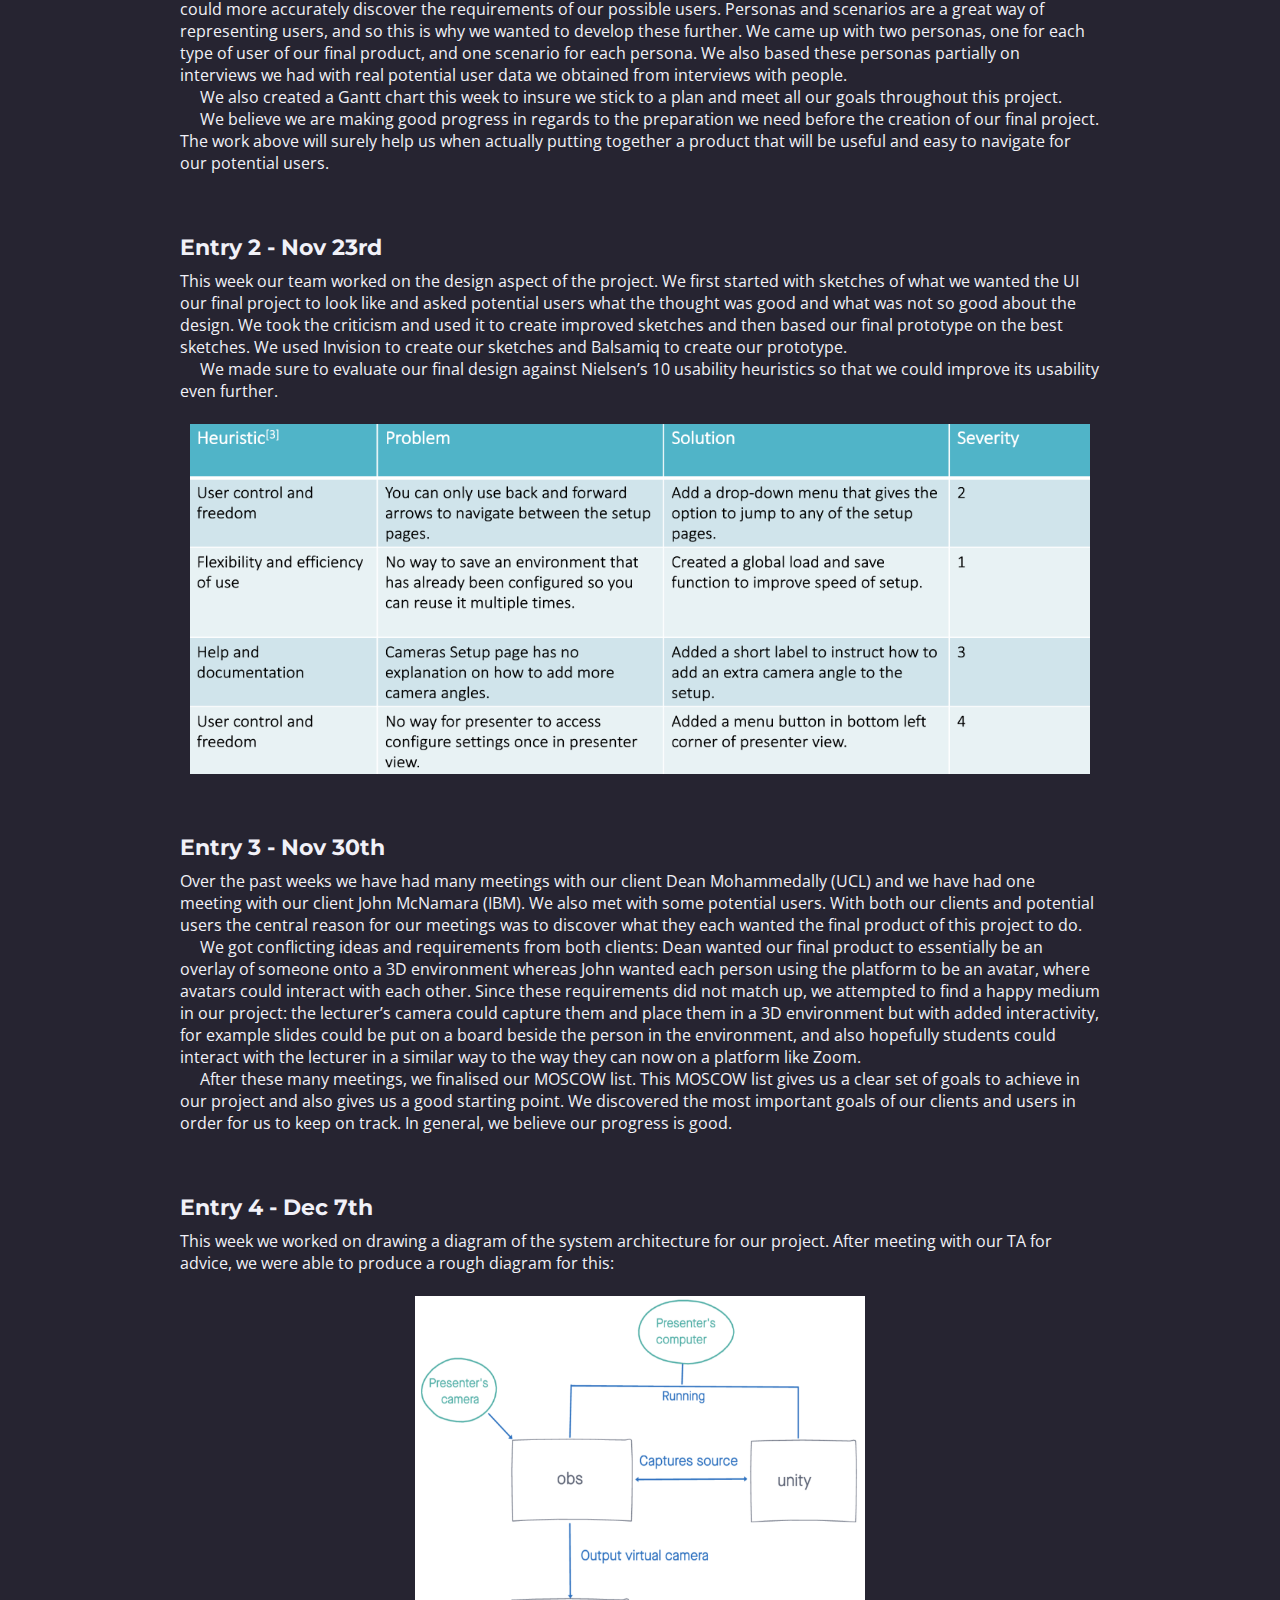
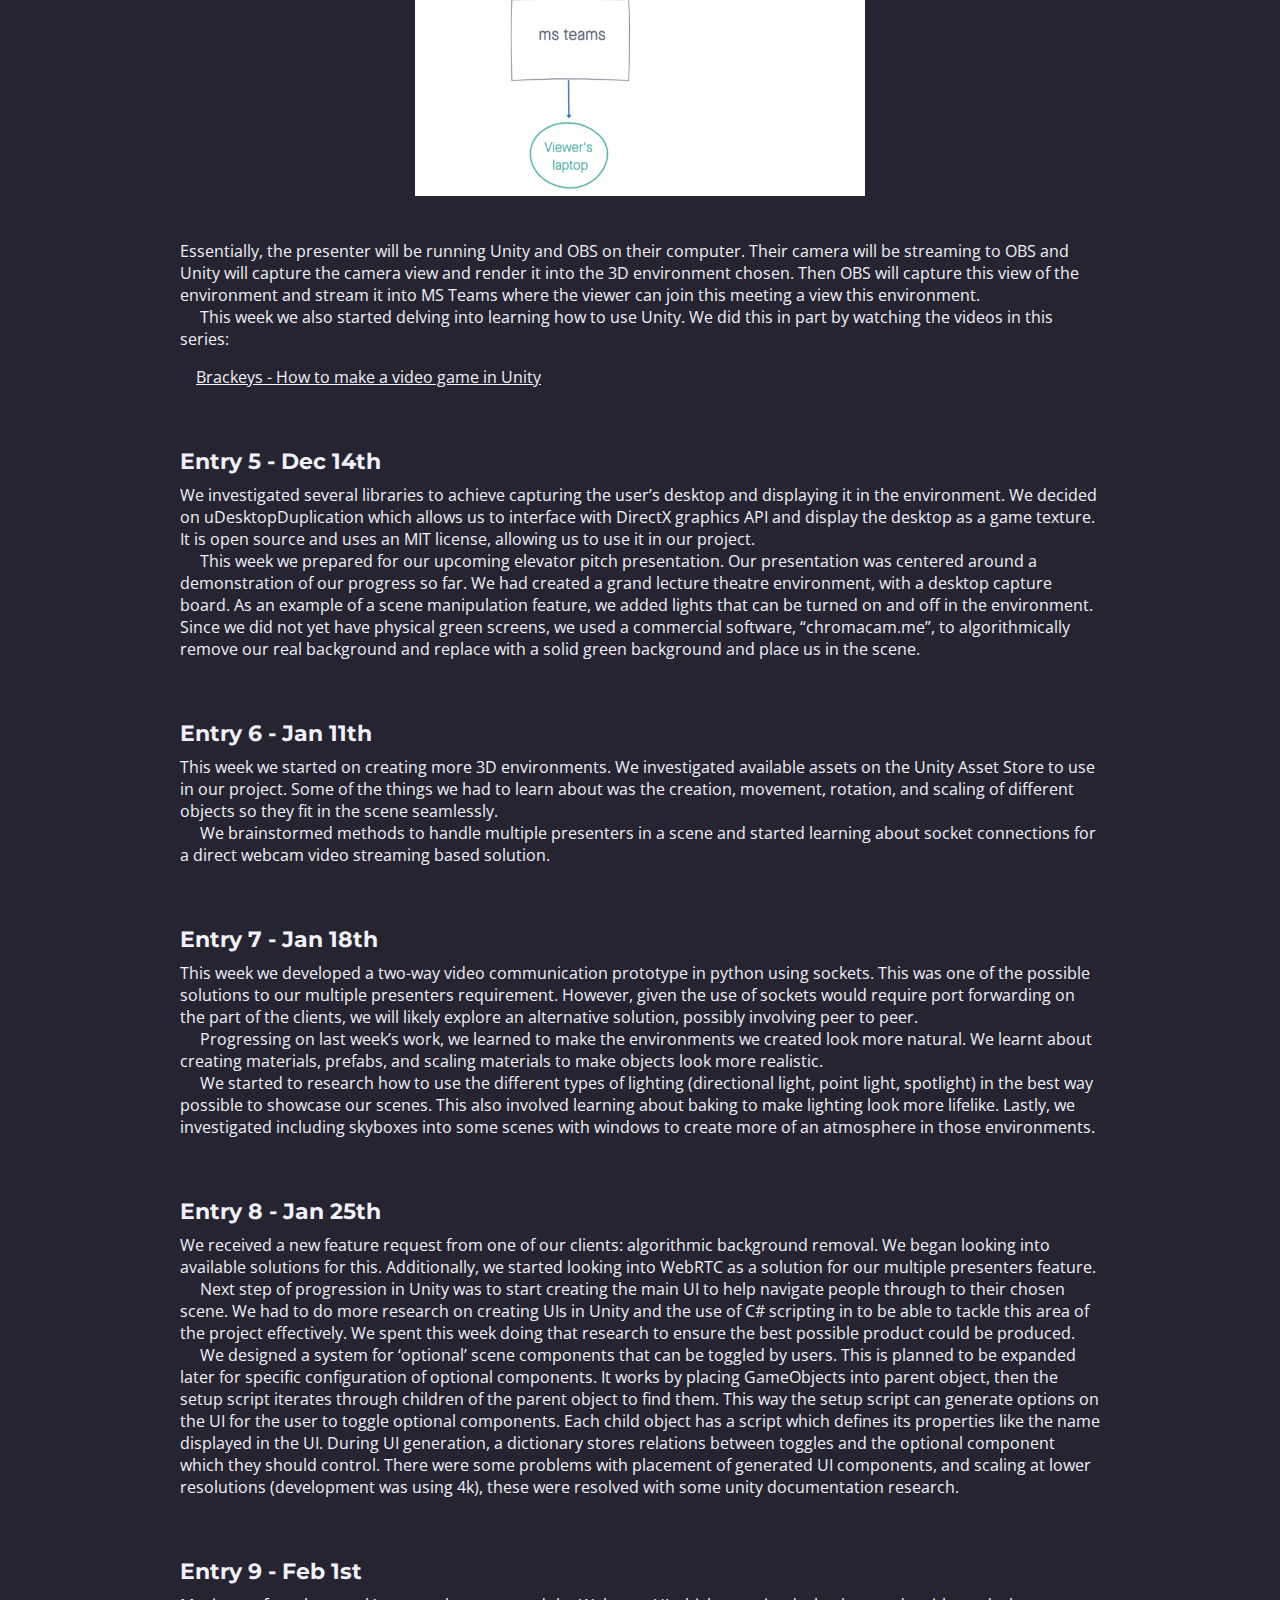
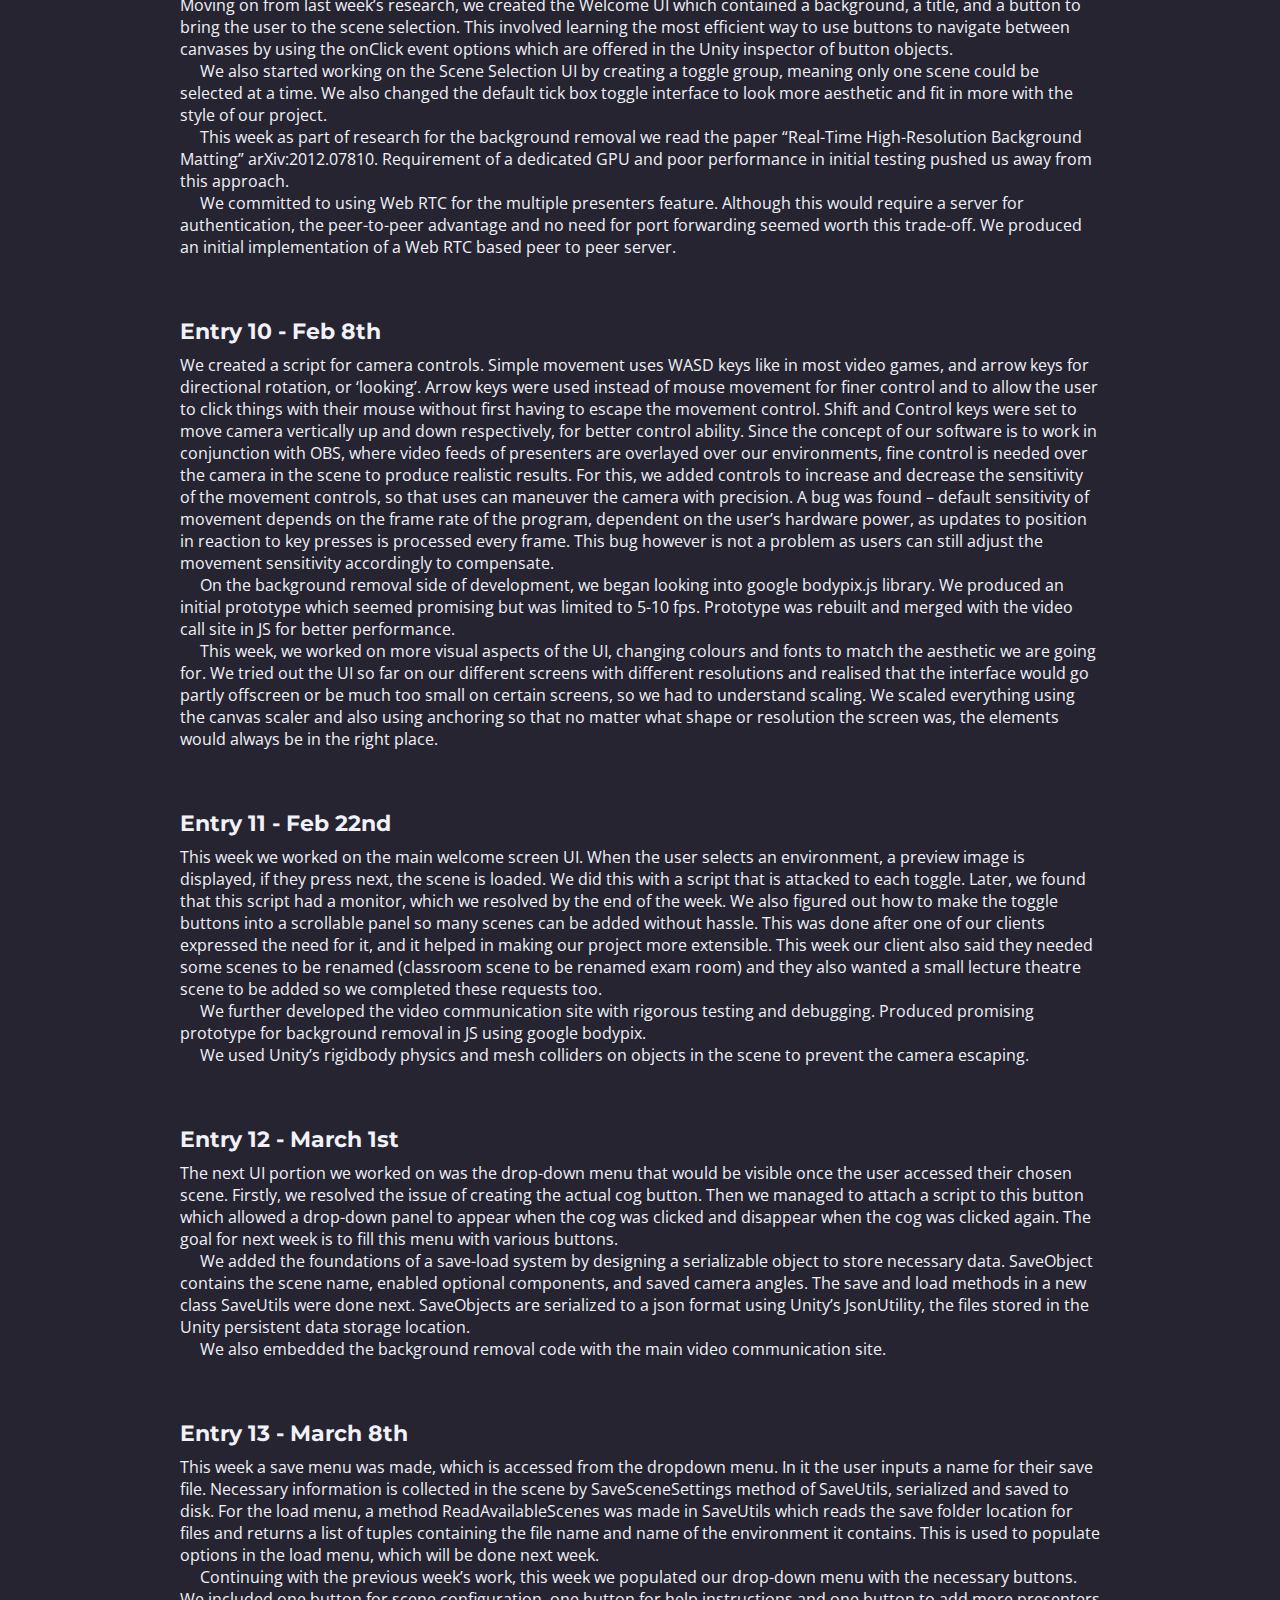
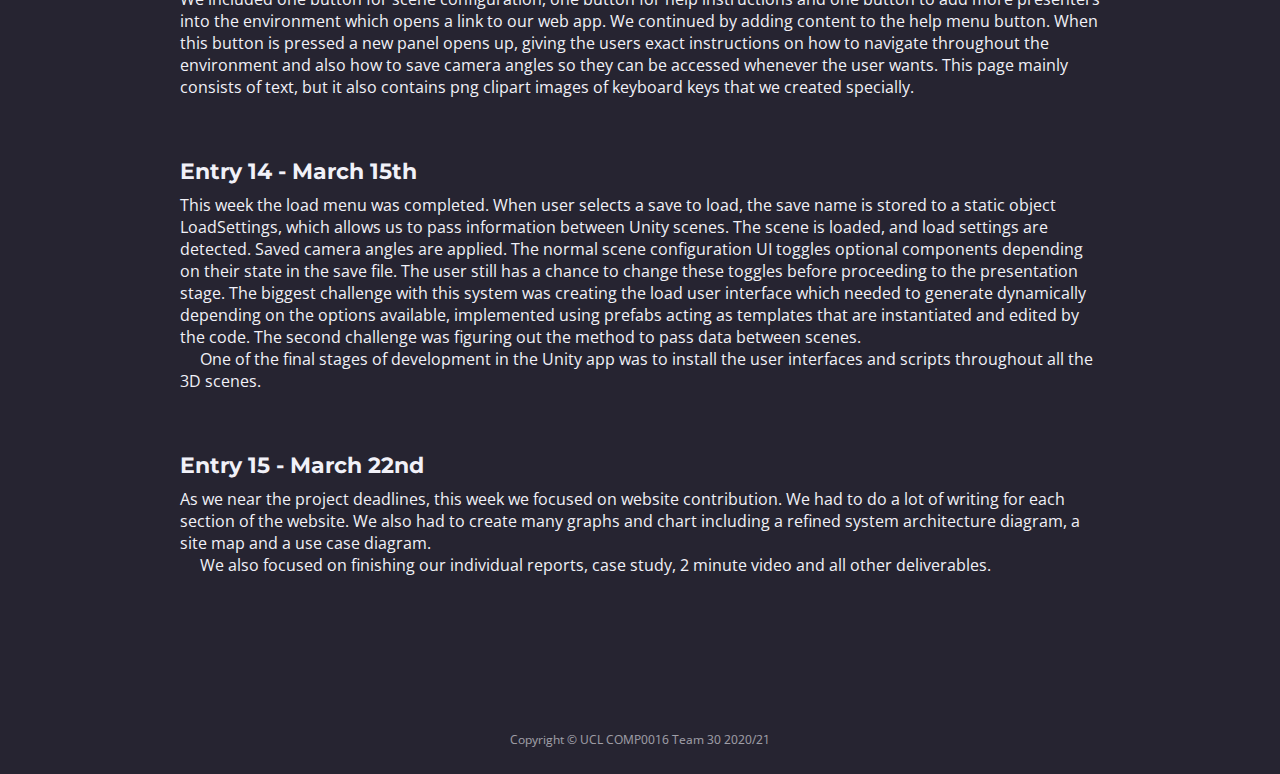
==== commit e651e9af: "update" ====
--- a/appendix.html
+++ b/appendix.html
@@ -322,8 +322,7 @@
                     <div class="text-container">
                         <h3>Legal Issues and Processes</h3>
                         <p style = "font-family:Open sans;font-size:16px;">
-                            The camera contains two scripts, the first for camera movement. There are two methods to enable and disable camera movement, which are used to disable movement while the user is in certain menus e.g. help menu. Camera movement and rotation sensitivity controls change the multiplier by which the camera is moved or rotated every frame. The camera movement script uses Unity’s rigidbody physics and mesh colliders on objects in the scene to prevent the camera escaping. The second script is for saving and restoring camera positions within the scene. It uses number keys 1 through 0, holding for 2 seconds to save a position and simply pressing it to restore. This was done to allow the user to assign hotkeys within OBS on the same key to simultaneously change OBS scenes, where positioning of presenters is arranged to work with that specific camera angle. 
-
+                            The software is an early proof of concept for development purposes and should not be used as-is in a live environment without further redevelopment and/or testing. No warranty is given and no real data or personally identifiable data should be stored. Usage and its liabilities are your own.
                         
                         </p>
 
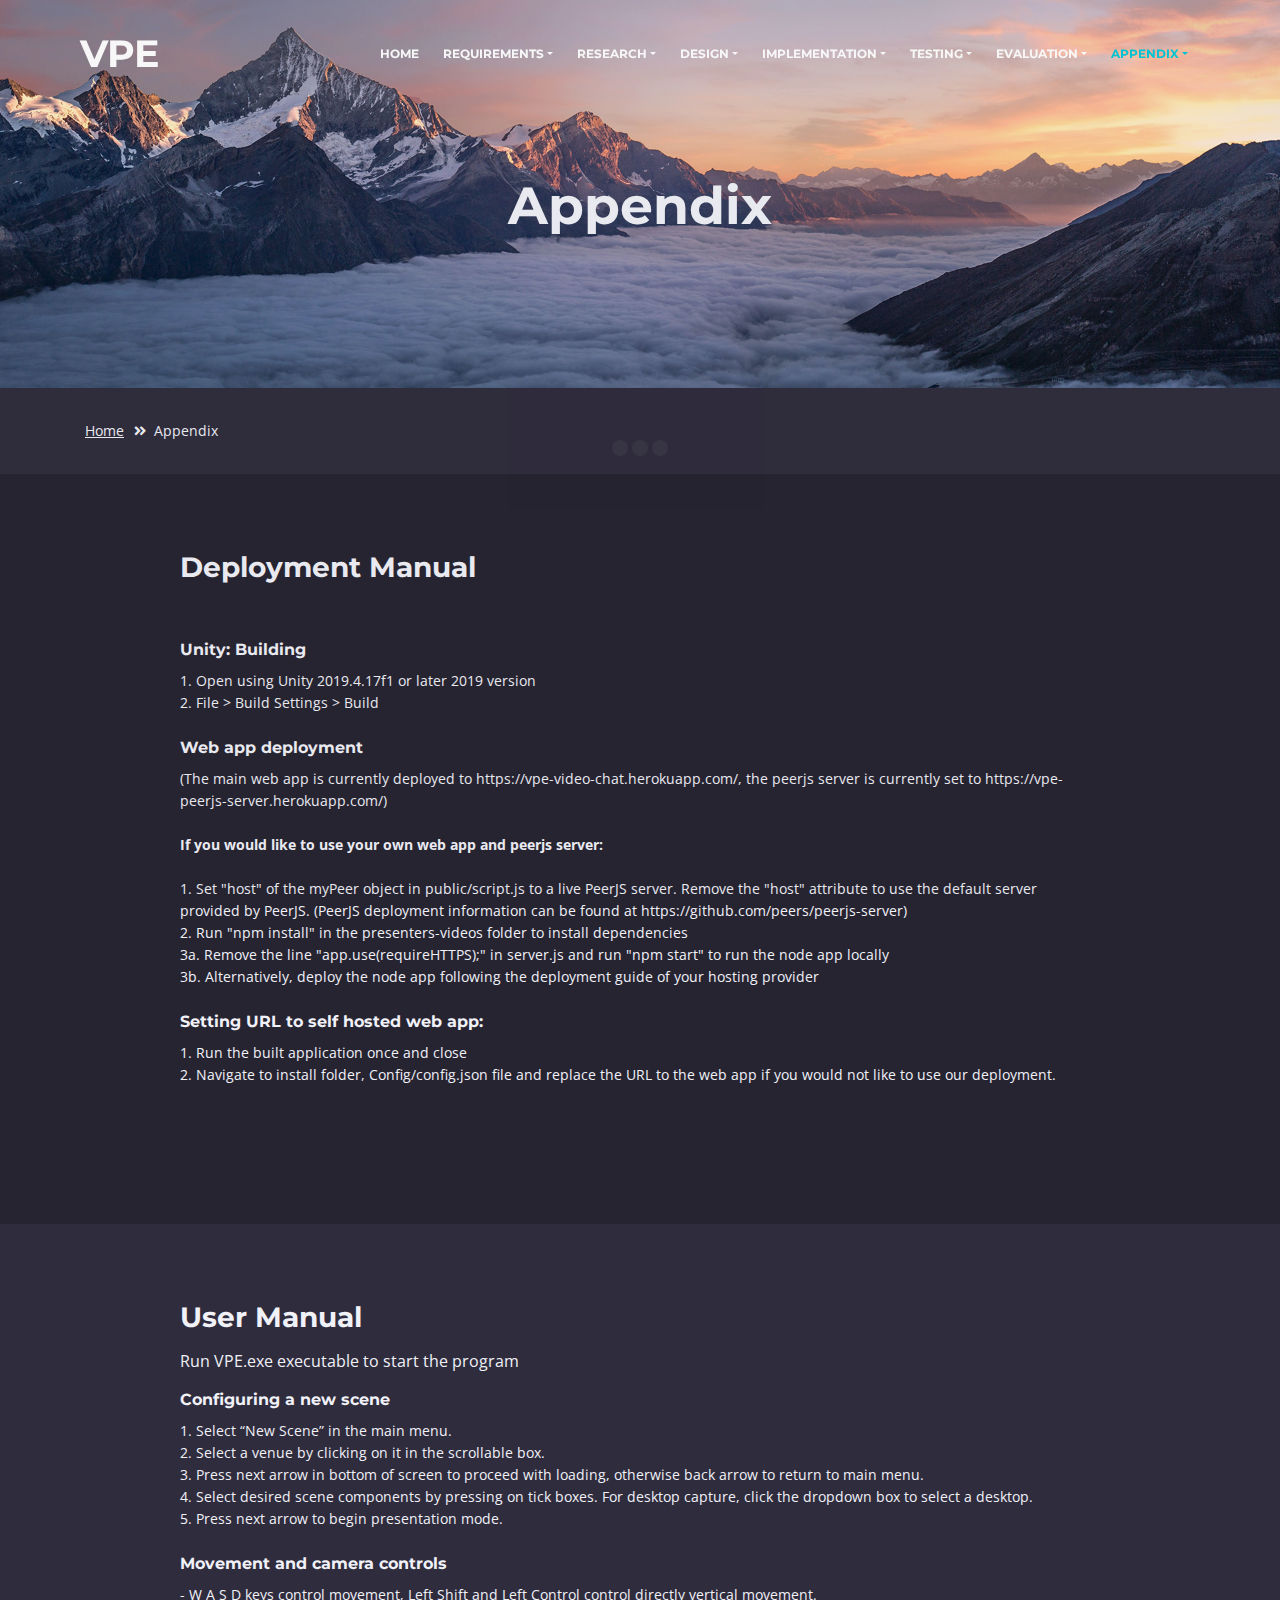
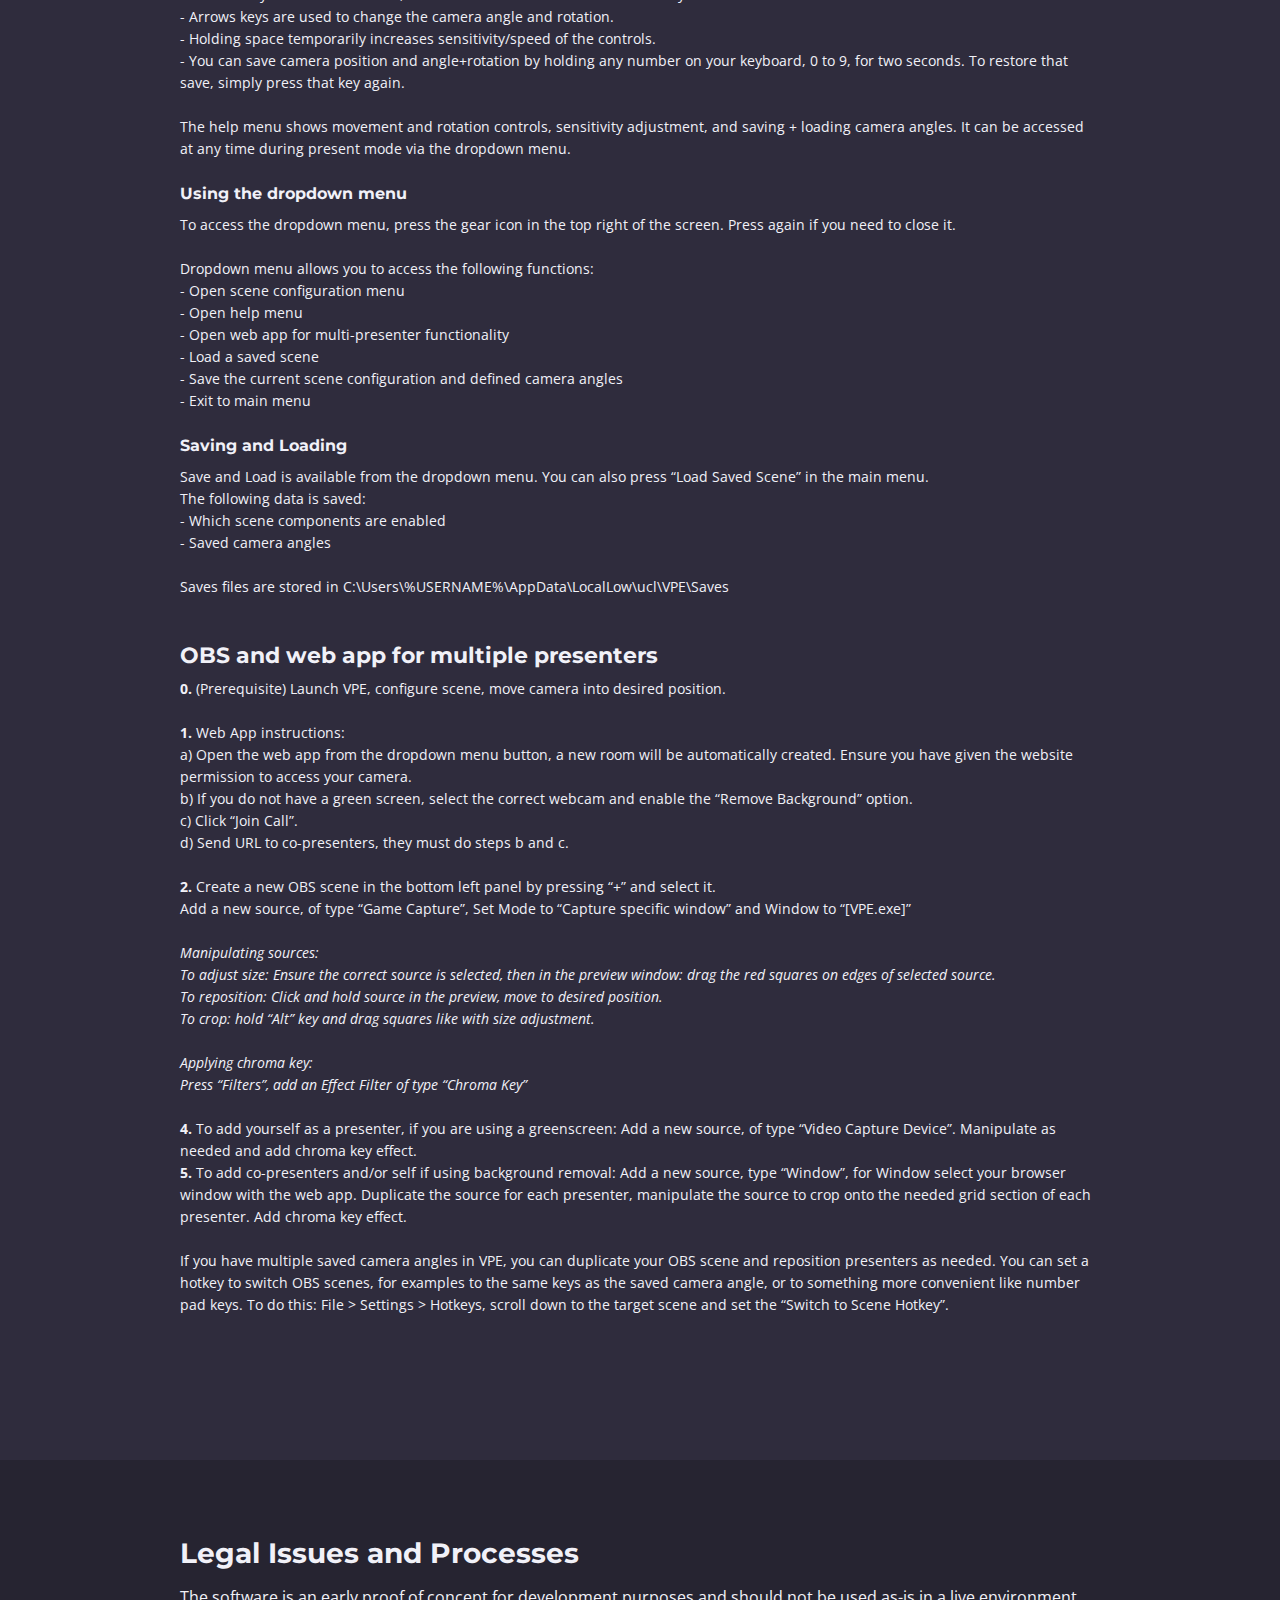
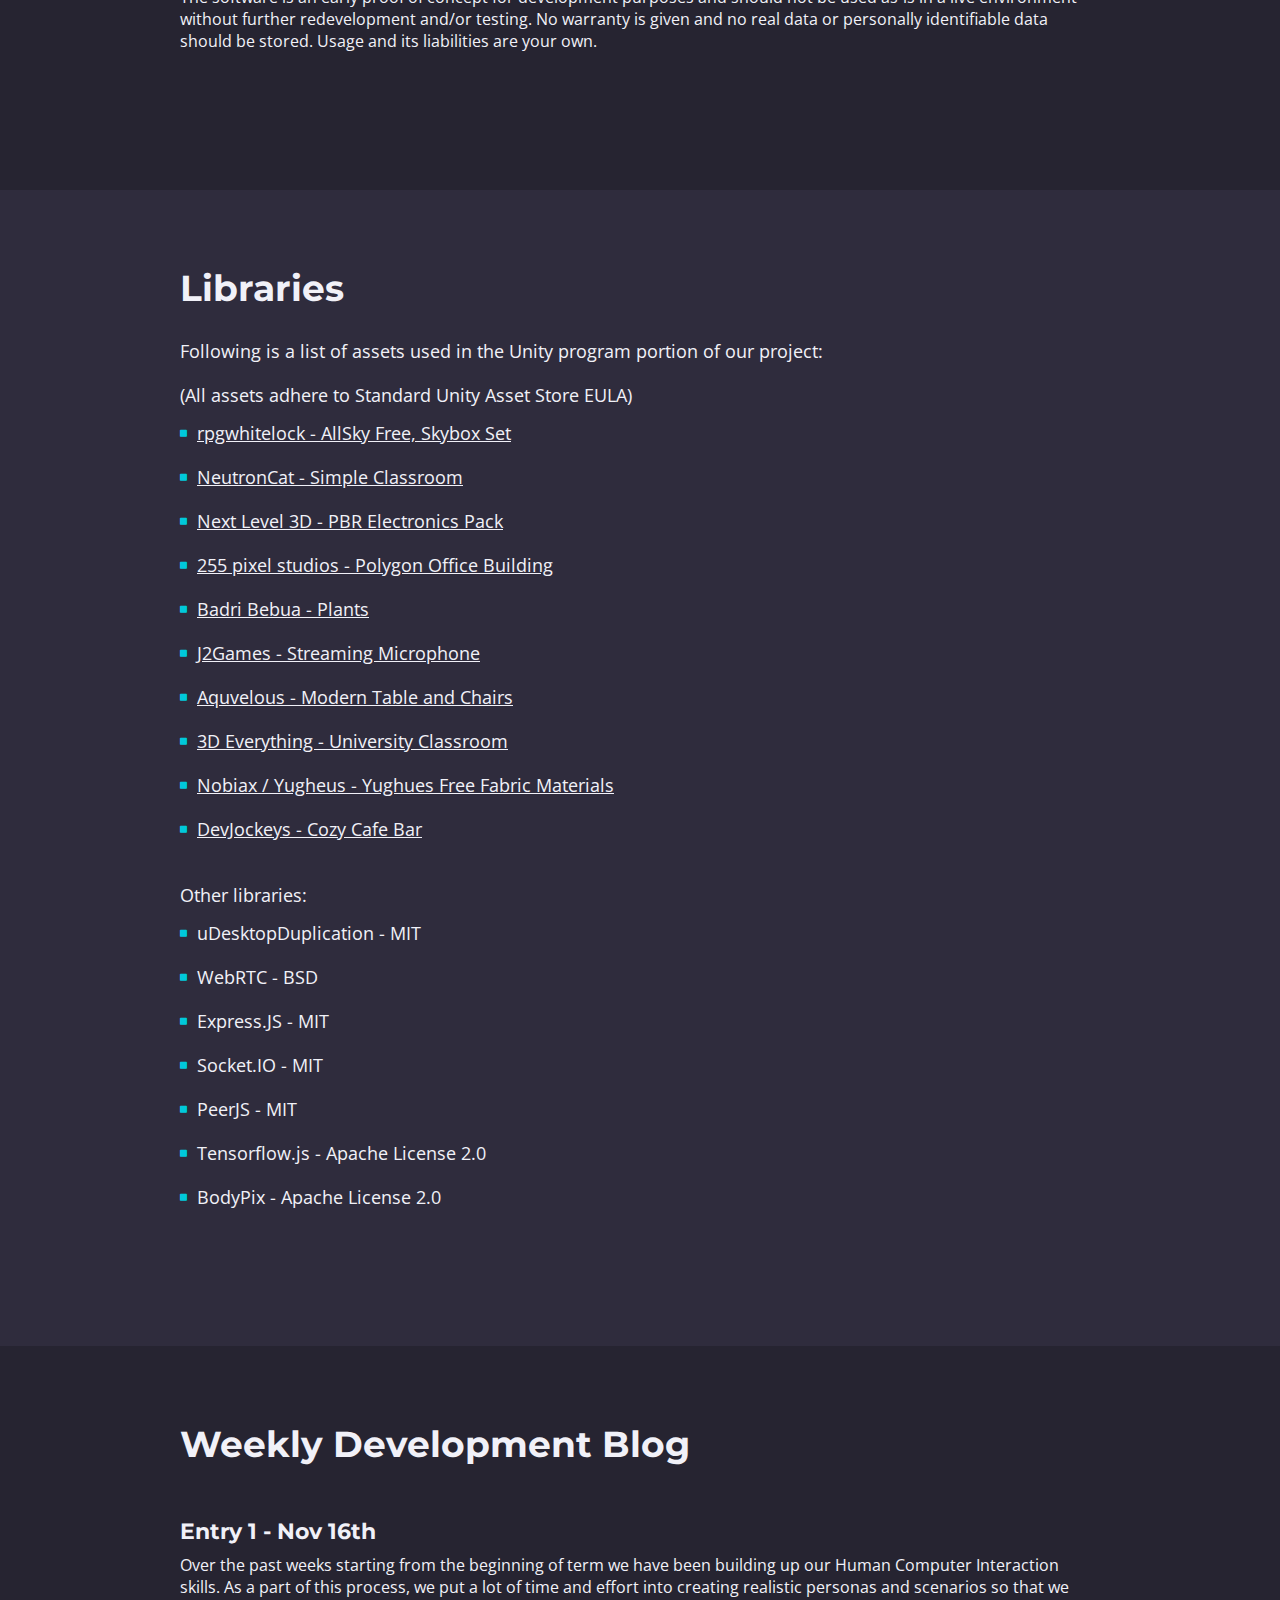
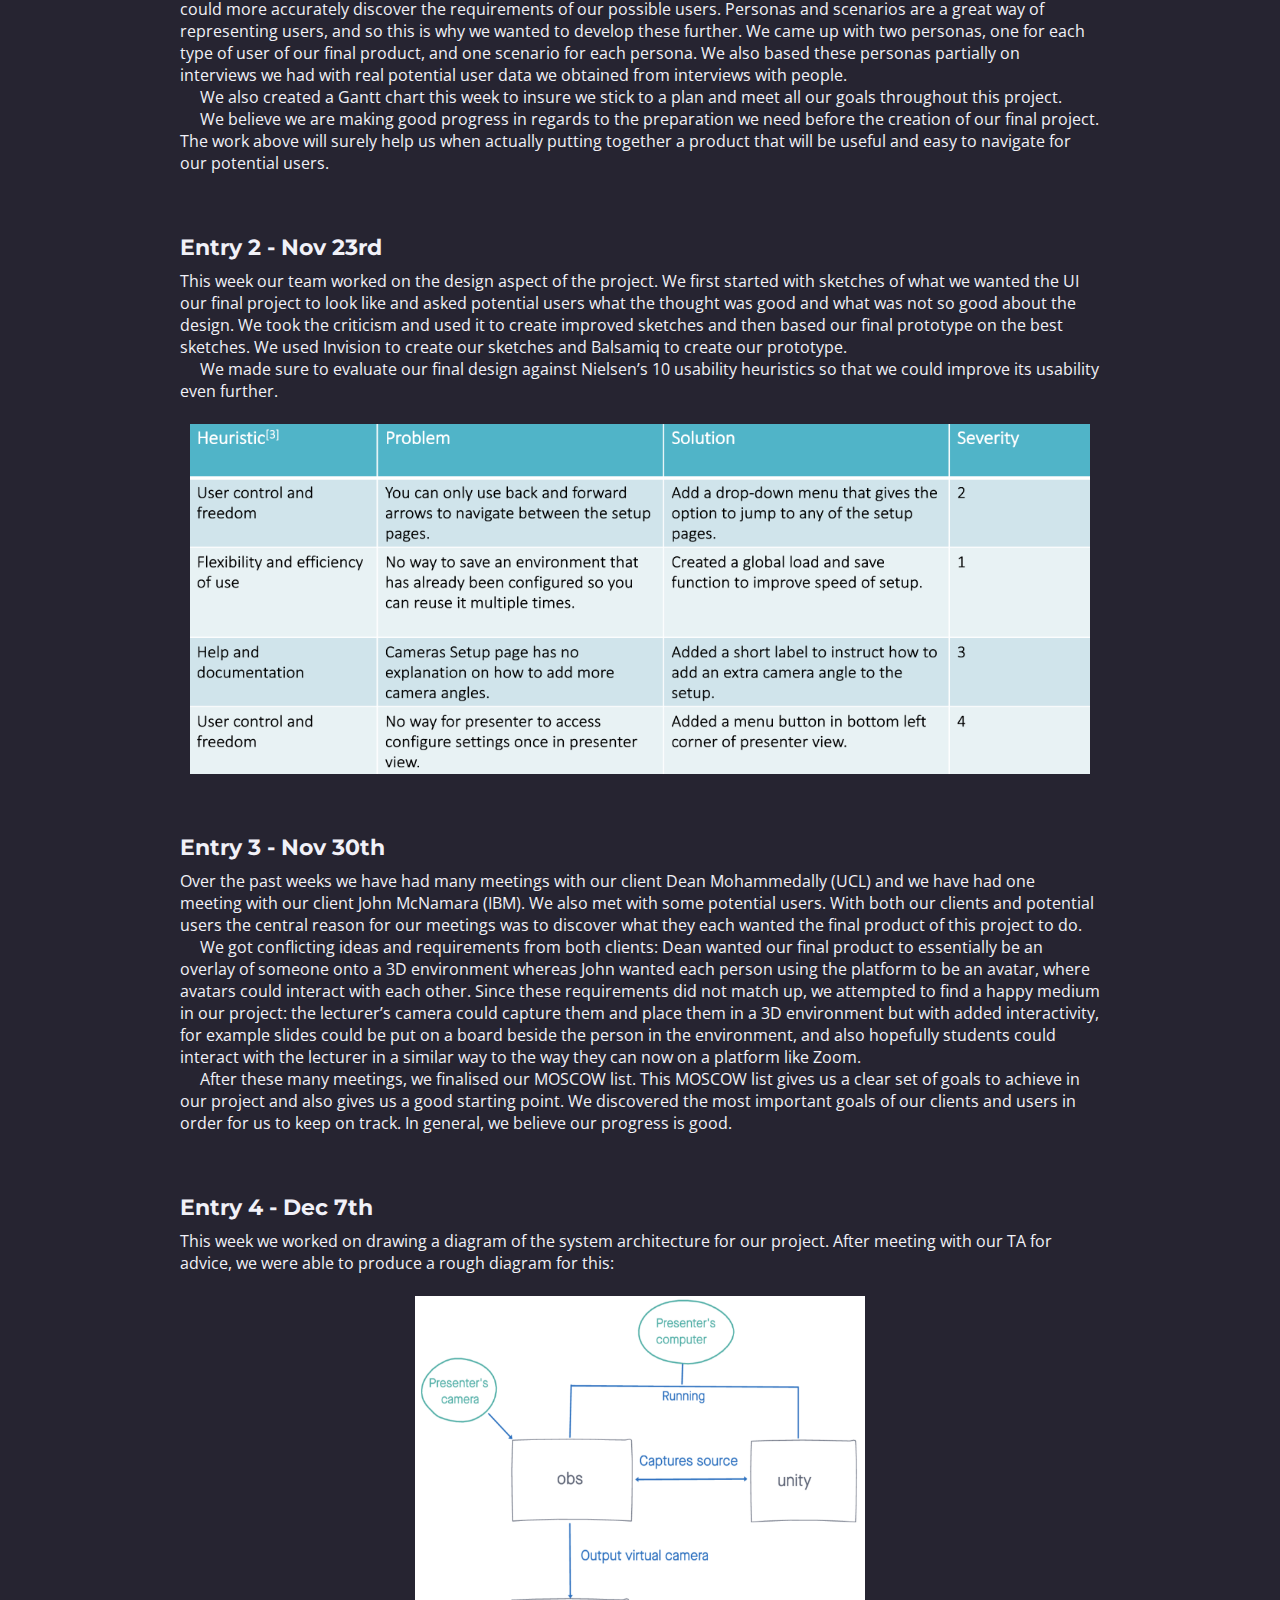
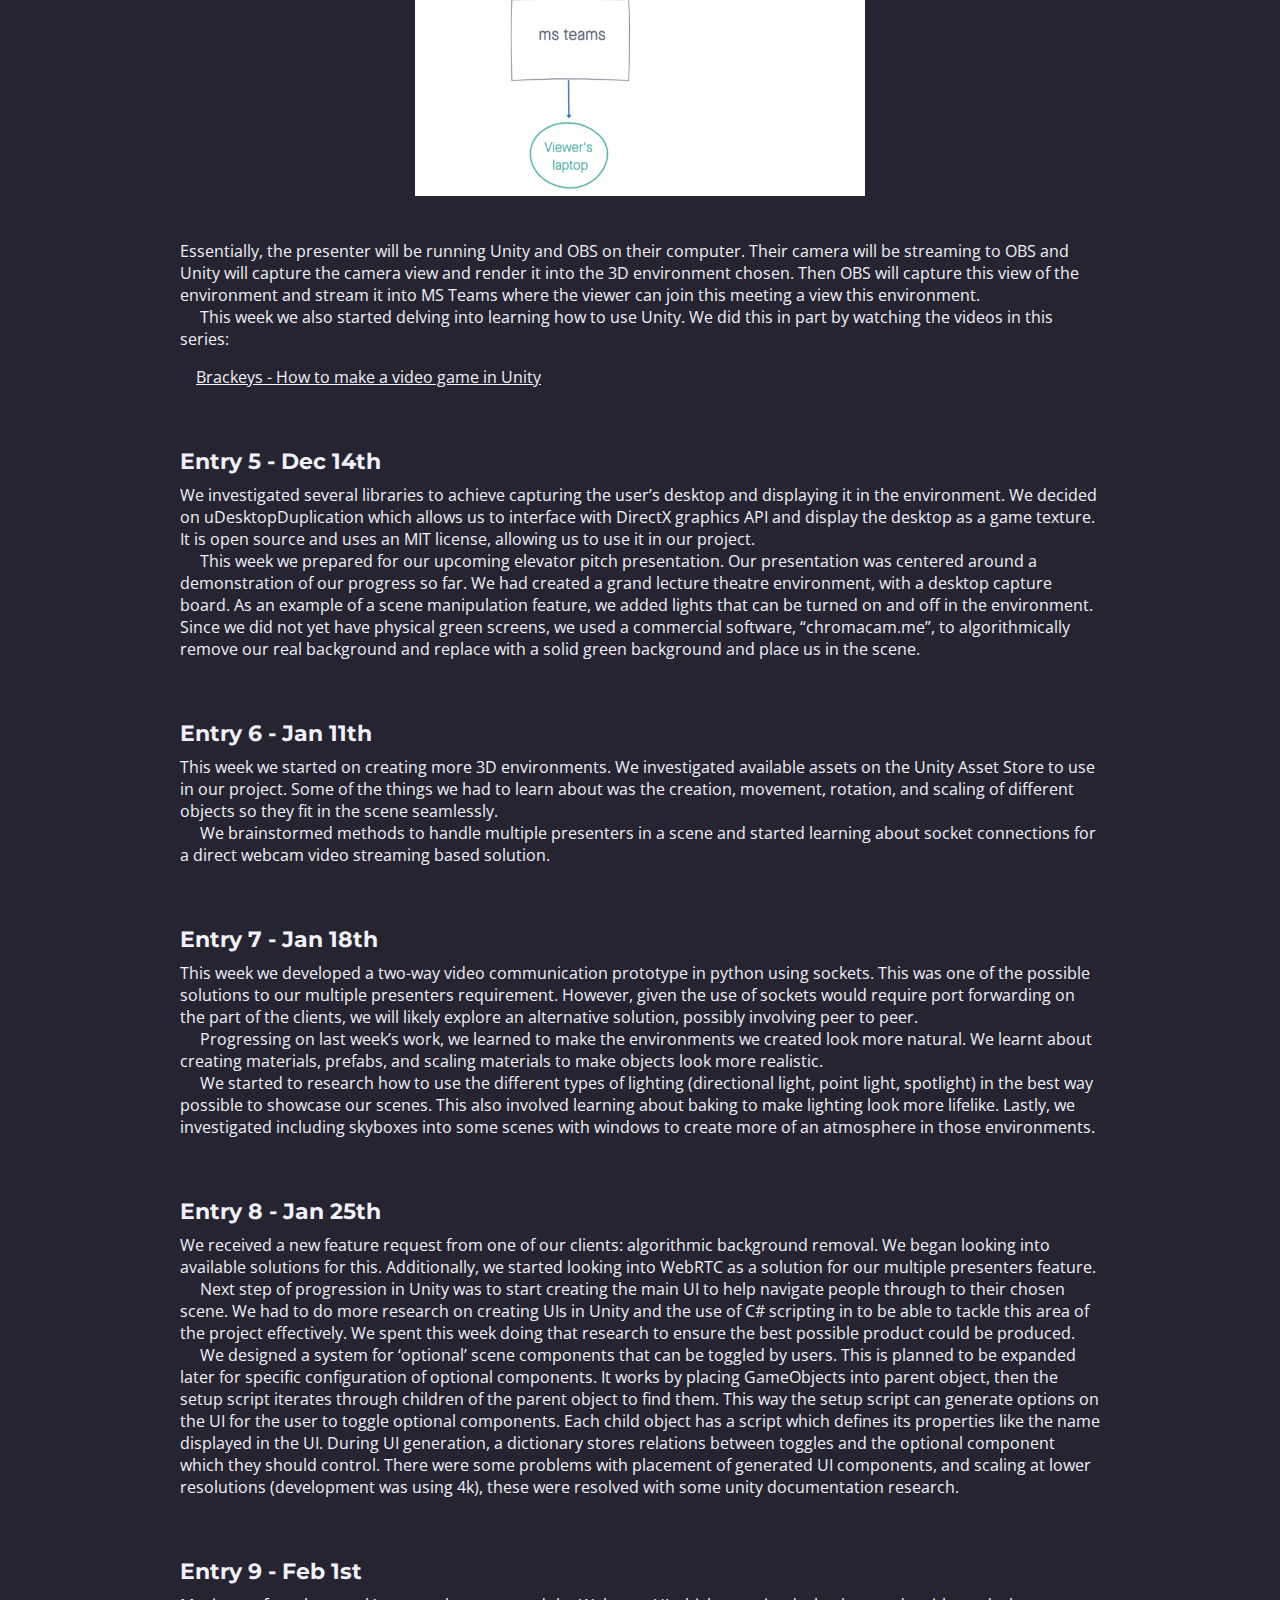
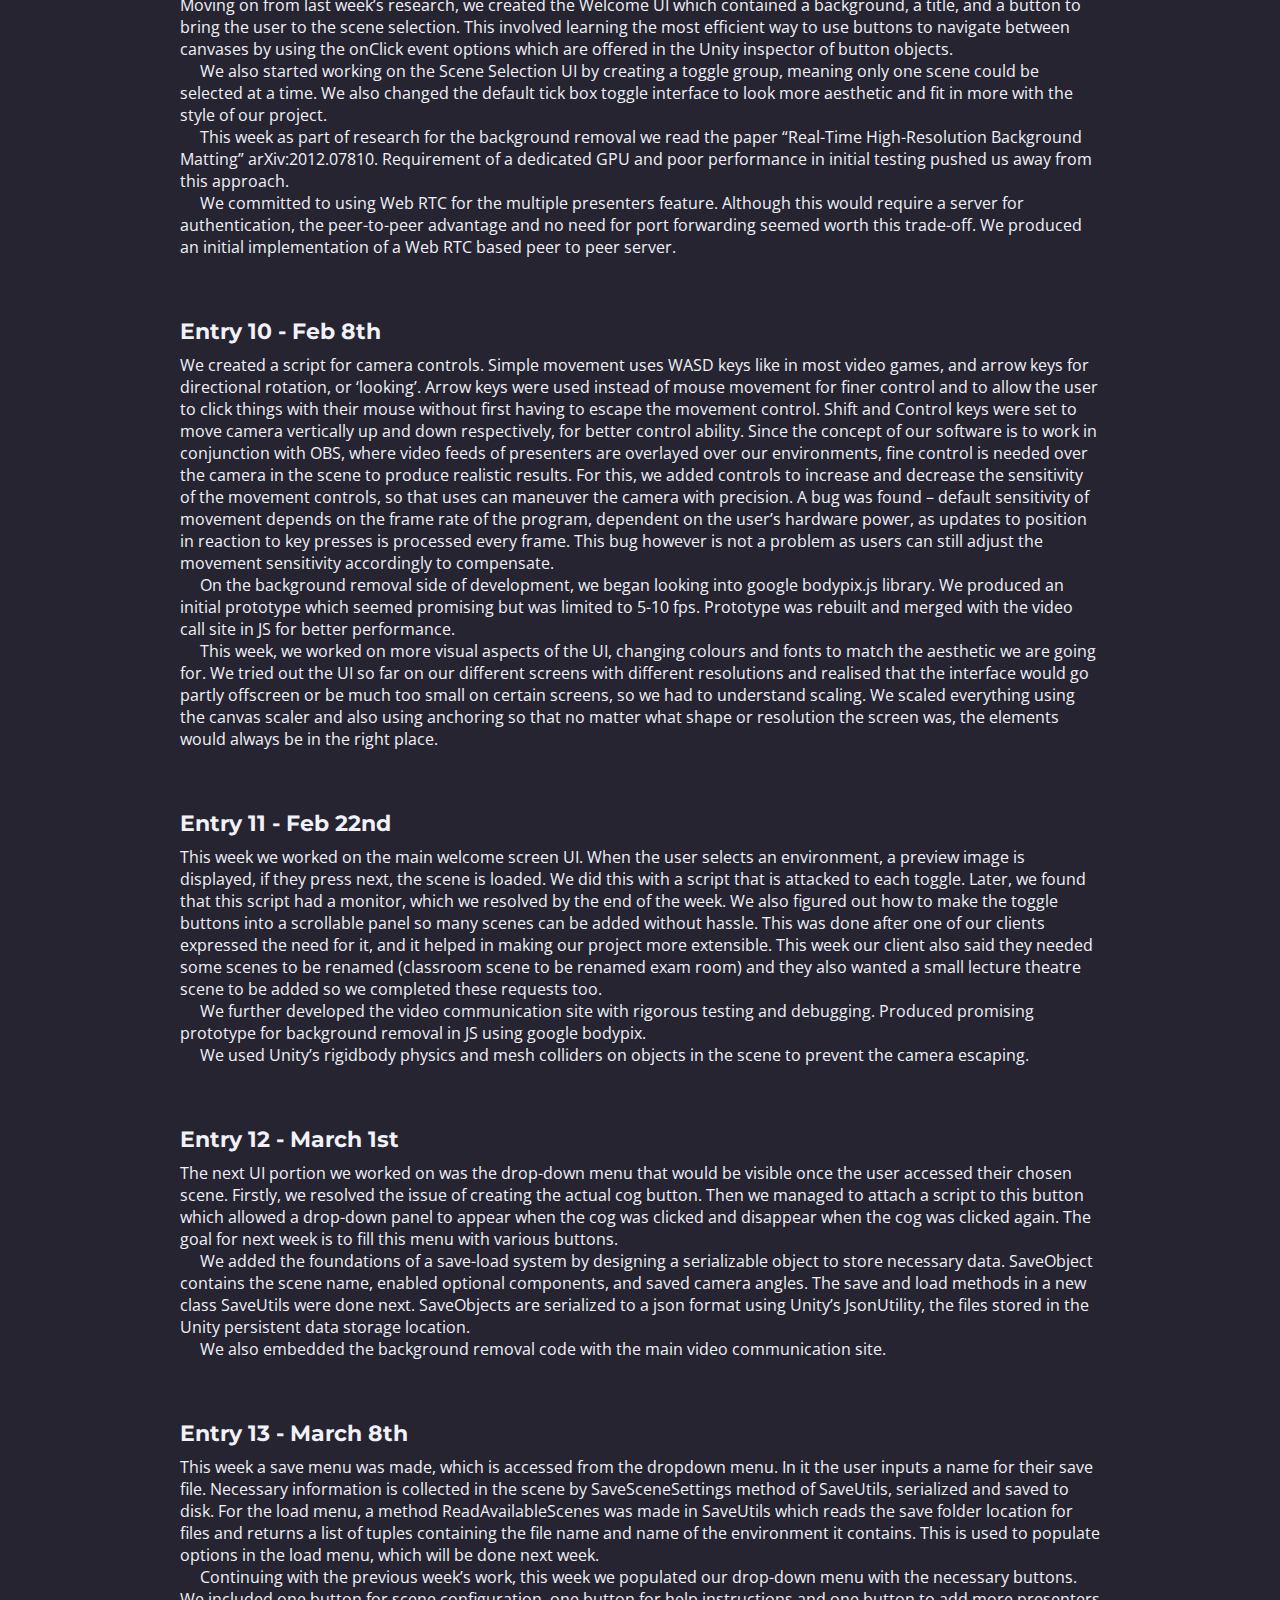
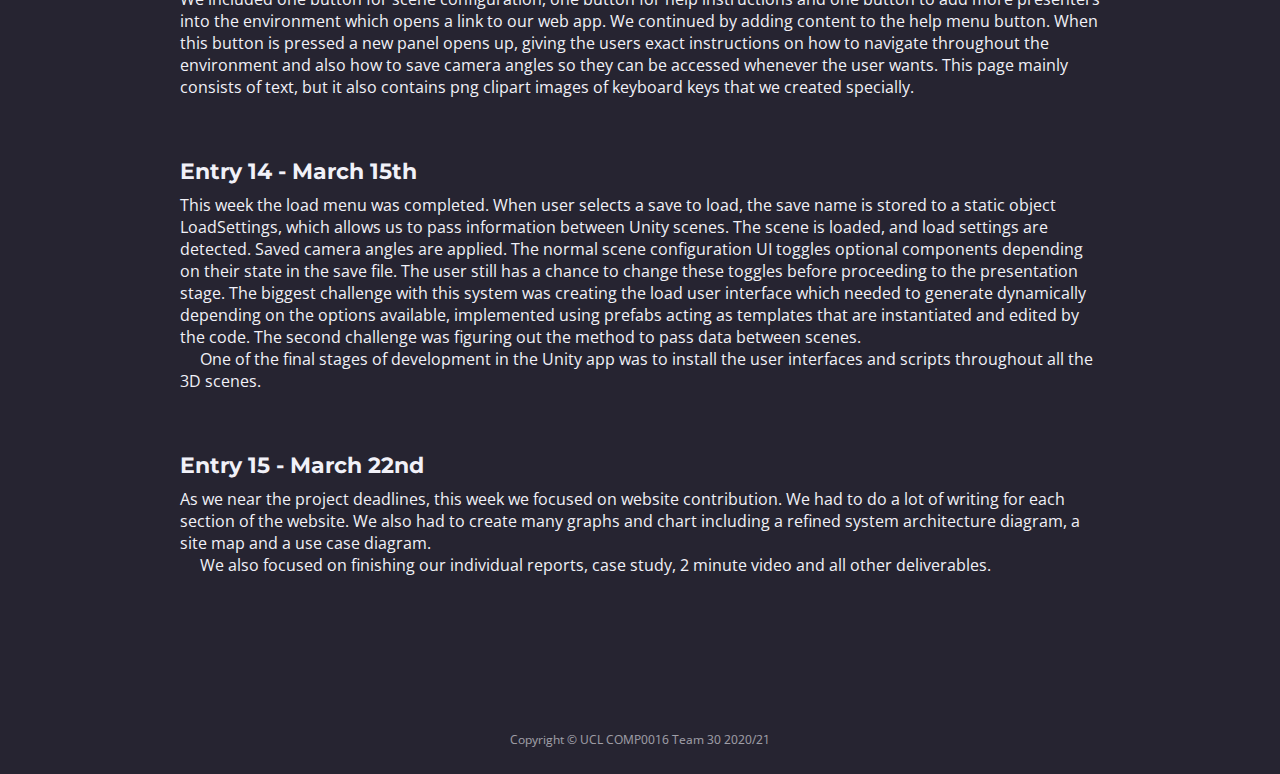
==== commit 72f7d62e: "future" ====
--- a/appendix.html
+++ b/appendix.html
@@ -134,6 +134,8 @@
                         <a class="dropdown-item" href="evaluation.html#contributions"><span class="item-text">CONTRIBUTIONS</span></a>
                         <div class="dropdown-items-divide-hr"></div>
                         <a class="dropdown-item" href="evaluation.html#critical-analysis"><span class="item-text">CRITICAL ANALYSIS</span></a>
+                        <div class="dropdown-items-divide-hr"></div>
+                        <a class="dropdown-item" href="evaluation.html#future-work"><span class="item-text">FUTURE WORK</span></a>
                     </div>
                 </li>
                 <li class="nav-item dropdown">
